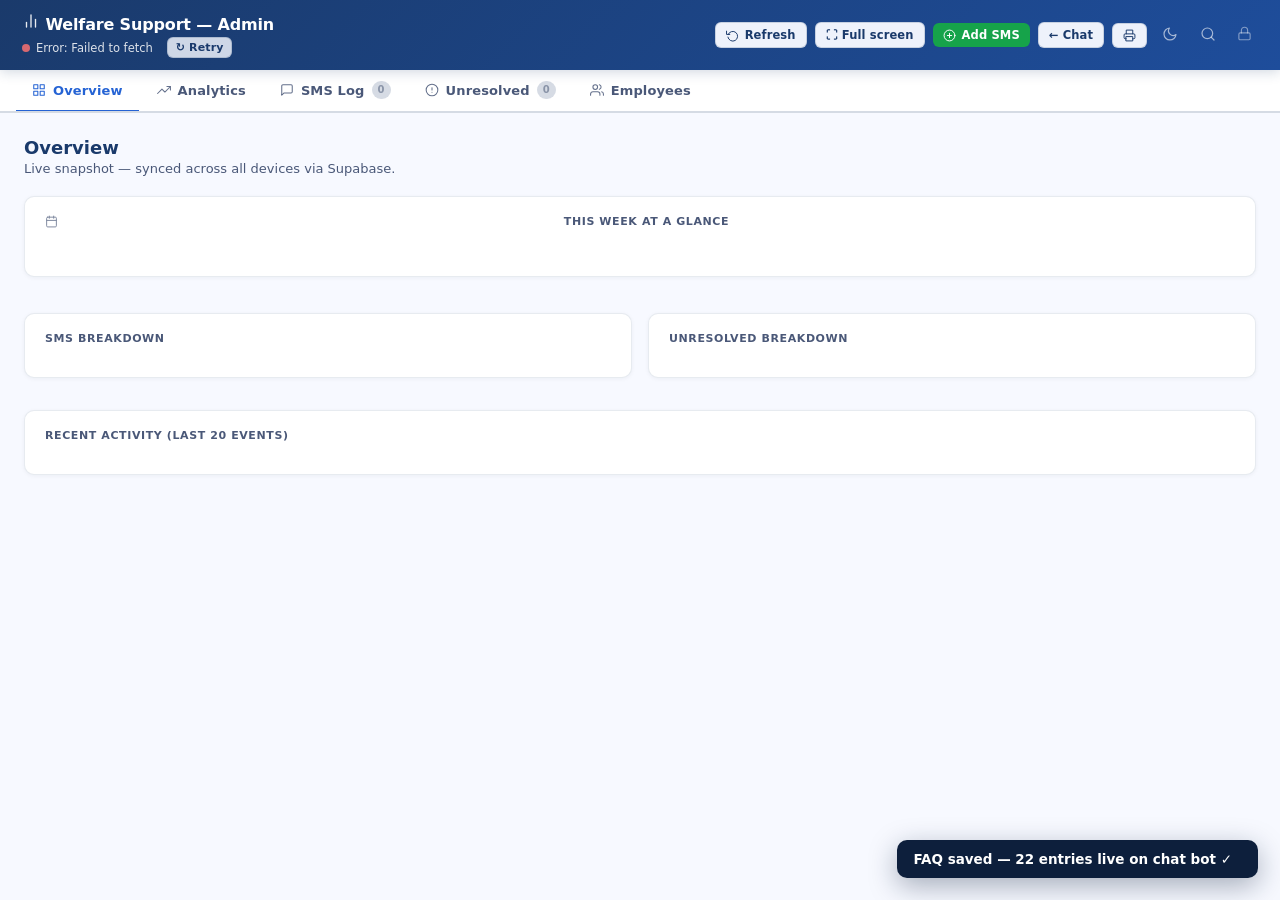
==== admin.html @ c1b695cf "Update admin.html" ====
<!DOCTYPE html>
<html lang="en">
<head>
<meta charset="UTF-8"/>
<title>Welfare Support — Admin</title>
<meta name="viewport" content="width=device-width,initial-scale=1"/>
<link rel="icon" href="data:image/svg+xml,<svg xmlns='http://www.w3.org/2000/svg' viewBox='0 0 32 32'><rect width='32' height='32' rx='6' fill='%231a3a6b'/><rect x='6' y='18' width='5' height='8' rx='1' fill='%234ade80'/><rect x='13' y='12' width='5' height='14' rx='1' fill='%2360a5fa'/><rect x='20' y='7' width='5' height='19' rx='1' fill='%23fff' opacity='.9'/></svg>"/>
<style>
:root{
  --brand:#1a3a6b;--brand-mid:#1e4d9b;--brand-light:#2563d4;
  --accent:#e8f0fe;--surface:#fff;--surface-2:#f7f9ff;--surface-3:#eef2fb;
  --border:rgba(26,58,107,0.10);--border-mid:rgba(26,58,107,0.18);
  --text:#0d1f3c;--text-sec:#4a5878;--text-muted:#8a94a8;
  --red:#dc2626;--green:#16a34a;--orange:#d97706;--purple:#7c3aed;
  --radius:10px;--font:system-ui,-apple-system,'Segoe UI',Roboto,Arial,sans-serif;--tr:0.18s ease;
}
*,*::before,*::after{box-sizing:border-box;margin:0;padding:0}
html,body{height:100%;font-family:var(--font);background:var(--surface-2);color:var(--text)}
body{display:flex;flex-direction:column;min-height:100vh}
a{color:inherit;text-decoration:none}button{cursor:pointer;font-family:var(--font)}
:focus-visible{outline:2px solid var(--brand-light);outline-offset:2px;border-radius:6px}

header{background:linear-gradient(135deg,var(--brand) 0%,var(--brand-mid) 100%);color:#fff;padding:14px 24px;display:flex;align-items:center;justify-content:space-between;box-shadow:0 2px 12px rgba(26,58,107,0.2);flex-wrap:wrap;gap:10px;position:sticky;top:0;z-index:20}
.hdr-left h1{font-size:17px;font-weight:700}
.hdr-sub{font-size:11.5px;opacity:.85;margin-top:3px;display:flex;align-items:center;gap:6px}
.dot{width:8px;height:8px;border-radius:50%;background:#6b7280;flex-shrink:0;transition:background .3s}
.dot.ok{background:#4ade80}.dot.err{background:#f87171}.dot.spin{background:#fbbf24;animation:blink .9s infinite}
@keyframes blink{0%,100%{opacity:1}50%{opacity:.25}}
.hdr-right{display:flex;gap:8px;align-items:center;flex-wrap:wrap}

.tab-bar{display:flex;border-bottom:2px solid var(--border-mid);background:var(--surface);padding:0 20px;overflow-x:auto;flex-shrink:0}
.tab{padding:12px 18px;font-size:13.5px;font-weight:600;color:var(--text-sec);white-space:nowrap;border:none;background:none;border-bottom:3px solid transparent;margin-bottom:-2px;transition:color var(--tr),border-color var(--tr);display:flex;align-items:center;gap:6px}
.tab[aria-selected="true"]{color:var(--brand-light);border-bottom-color:var(--brand-light)}
.tab:hover:not([aria-selected="true"]){color:var(--text);background:var(--surface-2)}
.tab-badge{background:var(--red);color:#fff;font-size:10px;font-weight:800;border-radius:99px;padding:1px 6px;min-width:18px;text-align:center;line-height:16px}
.tab-badge.zero{background:var(--border-mid);color:var(--text-muted)}
.tab.superadmin-tab{display:none}.tab.superadmin-tab.unlocked{display:flex}

.panel{display:none;padding:24px;max-width:1440px;margin:0 auto;width:100%;animation:fadeIn .15s ease}
.panel.active{display:block}
@keyframes fadeIn{from{opacity:0;transform:translateY(4px)}to{opacity:1;transform:translateY(0)}}

.panel-title{font-size:18px;font-weight:800;color:var(--brand);margin-bottom:3px}
.panel-desc{font-size:13px;color:var(--text-sec);margin-bottom:20px}
.card{background:var(--surface);border:1px solid var(--border);border-radius:var(--radius);padding:18px 20px;margin-bottom:16px;box-shadow:0 1px 4px rgba(13,31,60,0.05)}
.card-title{font-size:12px;font-weight:700;color:var(--text-sec);text-transform:uppercase;letter-spacing:.5px;margin-bottom:14px;display:flex;align-items:center;justify-content:space-between}

.sgrid{display:grid;grid-template-columns:repeat(auto-fit,minmax(160px,1fr));gap:12px;margin-bottom:20px}
.sc{background:var(--surface);border:1px solid var(--border);border-radius:var(--radius);padding:16px 18px;box-shadow:0 1px 4px rgba(13,31,60,0.05);position:relative;overflow:hidden}
.sc::before{content:'';position:absolute;top:0;left:0;right:0;height:3px;background:var(--brand-light);border-radius:var(--radius) var(--radius) 0 0}
.sc.cg::before{background:var(--green)}.sc.co::before{background:var(--orange)}.sc.cp::before{background:var(--purple)}.sc.cr::before{background:var(--red)}
.sc .num{font-size:32px;font-weight:800;line-height:1.1;color:var(--brand-light);margin-top:4px}
.sc.cg .num{color:var(--green)}.sc.co .num{color:var(--orange)}.sc.cp .num{color:var(--purple)}.sc.cr .num{color:var(--red)}
.sc .lbl{font-size:11.5px;color:var(--text-muted);margin-top:4px;font-weight:600;text-transform:uppercase;letter-spacing:.4px}
.sc .sub{font-size:11px;margin-top:2px;color:var(--text-muted)}
.sc .trend{font-size:11px;margin-top:4px;font-weight:600}
.sc .trend.up{color:var(--green)}.sc .trend.dn{color:var(--red)}.sc .trend.eq{color:var(--text-muted)}

.g2{display:grid;grid-template-columns:1fr 1fr;gap:16px;margin-bottom:16px}
.g3{display:grid;grid-template-columns:1fr 1fr 1fr;gap:16px;margin-bottom:16px}
.g4{display:grid;grid-template-columns:1fr 1fr 1fr 1fr;gap:16px;margin-bottom:16px}
@media(max-width:900px){.g3,.g4{grid-template-columns:1fr 1fr}}
@media(max-width:620px){.g2,.g3,.g4{grid-template-columns:1fr}.panel{padding:14px}}

.btn{display:inline-flex;align-items:center;gap:6px;padding:8px 14px;font-size:13px;font-weight:600;border:none;border-radius:8px;transition:background var(--tr),box-shadow var(--tr),transform var(--tr);white-space:nowrap}
.btn:active{transform:scale(.97)}
.btn-primary{background:var(--brand);color:#fff}.btn-primary:hover{background:var(--brand-mid);box-shadow:0 4px 12px rgba(26,58,107,0.25)}
.btn-sec{background:var(--surface-3);color:var(--brand);border:1.5px solid var(--border-mid)}.btn-sec:hover{background:var(--accent)}
.btn-green{background:var(--green);color:#fff}.btn-green:hover{background:#15803d}
.btn-red{background:var(--red);color:#fff}.btn-red:hover{background:#b91c1c}
.btn-sm{padding:5px 10px;font-size:12px;border-radius:6px}
.btn-icon{padding:7px 9px;font-size:14px;line-height:1}

.fbar{display:flex;gap:8px;margin-bottom:12px;flex-wrap:wrap;align-items:center}
.finput{padding:8px 12px;border:1.5px solid var(--border-mid);border-radius:8px;font-size:13px;font-family:var(--font);color:var(--text);background:var(--surface);outline:none;transition:border-color var(--tr)}
.finput:focus{border-color:var(--brand-light);box-shadow:0 0 0 3px rgba(37,99,212,0.1)}
.finput-stretch{flex:1;min-width:180px}

.tw{overflow:auto;border:1px solid var(--border);border-radius:var(--radius);max-height:60vh}
table.dt{width:100%;border-collapse:collapse;font-size:13px}
table.dt thead th{position:sticky;top:0;background:var(--surface-3);text-align:left;padding:9px 14px;font-size:11.5px;font-weight:700;color:var(--text-sec);border-bottom:2px solid var(--border-mid);white-space:nowrap;z-index:1}
table.dt th.sort{cursor:pointer;user-select:none}
table.dt th.sort:hover{color:var(--brand-light)}
table.dt th.asc::after{content:" ↑"}table.dt th.desc::after{content:" ↓"}
table.dt td{padding:10px 14px;border-bottom:1px solid var(--border);vertical-align:middle}
table.dt tr:last-child td{border-bottom:none}
table.dt tbody tr:hover td{background:var(--surface-2)}
.clip{max-width:400px;white-space:nowrap;overflow:hidden;text-overflow:ellipsis}

.badge{display:inline-flex;align-items:center;padding:2px 9px;border-radius:99px;font-size:11px;font-weight:700;text-transform:capitalize}
.badge-pay{background:#dbeafe;color:#1e40af}.badge-deduction{background:#fce7f3;color:#9d174d}
.badge-unanswered{background:#fef3c7;color:#92400e}.badge-unhelpful{background:#fee2e2;color:#991b1b}
.badge-sms{background:#ede9fe;color:#5b21b6}
.badge-resolved{background:#dcfce7;color:#14532d}
.badge-pending{background:#fef3c7;color:#92400e}
.badge-age-hot{background:#fee2e2;color:#991b1b}
.badge-age-warm{background:#fef3c7;color:#92400e}
.badge-age-ok{background:#dcfce7;color:#14532d}

.empty{text-align:center;padding:44px 20px;color:var(--text-muted)}
.empty-icon{font-size:38px;margin-bottom:8px;display:block}
.empty p{font-size:13.5px;margin-top:4px}
.row-actions{display:flex;gap:4px;justify-content:flex-end}

/* BAR CHARTS */
.bar-row{display:flex;align-items:center;gap:10px;margin-bottom:9px}
.bar-label{width:130px;font-size:12px;font-weight:600;color:var(--text-sec);text-align:right;flex-shrink:0;overflow:hidden;text-overflow:ellipsis;white-space:nowrap}
.bar-label.wide{width:200px}
.bar-track{flex:1;background:var(--surface-3);border-radius:6px;height:24px;overflow:hidden}
.bar-fill{height:100%;border-radius:6px;display:flex;align-items:center;padding-left:9px;transition:width .5s cubic-bezier(.22,1,.36,1)}
.bar-fill span{font-size:11px;font-weight:800;color:rgba(255,255,255,.9)}
.bar-val{width:32px;font-size:12px;font-weight:700;color:var(--text-sec);text-align:right}

/* SPARKLINE / MINI CHART */
.sparkline-wrap{display:flex;flex-direction:column;gap:4px}
.sparkline{display:flex;align-items:flex-end;gap:2px;height:56px}
.spark-bar{flex:1;border-radius:2px 2px 0 0;min-height:2px;transition:opacity .15s;cursor:default}
.spark-bar:hover{opacity:.75}
.spark-labels{display:flex;gap:2px}
.spark-lbl{flex:1;font-size:8.5px;color:var(--text-muted);text-align:center;overflow:hidden}

/* MULTI-LINE TREND CHART */
.trend-chart{position:relative;height:140px;width:100%}
.trend-chart svg{width:100%;height:100%;overflow:visible}

/* HEATMAP */
.heatmap-wrap{overflow-x:auto}
.heatmap{display:grid;grid-template-columns:40px repeat(24,1fr);gap:2px;font-size:10px;min-width:600px}
.hmap-corner{display:flex;align-items:flex-end;justify-content:center;padding-bottom:4px;color:var(--text-muted);font-weight:600;font-size:9px}
.hmap-hour{text-align:center;color:var(--text-muted);font-size:9px;padding-bottom:4px}
.hmap-day{display:flex;align-items:center;justify-content:flex-end;padding-right:6px;color:var(--text-sec);font-weight:600;font-size:10px;height:22px}
.hmap-cell{height:22px;border-radius:3px;background:var(--surface-3);transition:opacity .15s;cursor:default;position:relative}
.hmap-cell:hover::after{content:attr(data-tip);position:absolute;bottom:calc(100% + 4px);left:50%;transform:translateX(-50%);background:#0d1f3c;color:#fff;font-size:10px;padding:3px 7px;border-radius:4px;white-space:nowrap;pointer-events:none;z-index:10}

/* GAUGE / RESOLUTION RATE */
.gauge-wrap{display:flex;flex-direction:column;align-items:center;gap:8px;padding:8px 0}
.gauge-svg{width:180px;height:100px}
.gauge-pct{font-size:32px;font-weight:800;color:var(--brand-light);line-height:1}
.gauge-label{font-size:12px;color:var(--text-muted);font-weight:600}
.gauge-trend{font-size:11.5px;font-weight:600;margin-top:2px}

/* HISTOGRAM */
.histogram{display:flex;align-items:flex-end;gap:4px;height:80px;padding:4px 0}
.hist-bar-wrap{flex:1;display:flex;flex-direction:column;align-items:center;gap:3px}
.hist-bar{width:100%;border-radius:3px 3px 0 0;min-height:2px;background:var(--brand-light);transition:height .4s}
.hist-lbl{font-size:9.5px;color:var(--text-muted);text-align:center}

/* WEEKLY SUMMARY */
.week-summary{display:grid;grid-template-columns:repeat(auto-fit,minmax(140px,1fr));gap:12px;margin-bottom:16px}
.ws-item{background:var(--surface-2);border:1px solid var(--border);border-radius:8px;padding:12px 14px}
.ws-val{font-size:24px;font-weight:800;color:var(--brand-light);line-height:1.1}
.ws-lbl{font-size:11px;color:var(--text-muted);font-weight:600;text-transform:uppercase;letter-spacing:.4px;margin-top:3px}
.ws-delta{font-size:11px;font-weight:700;margin-top:3px}
.ws-delta.up{color:var(--green)}.ws-delta.dn{color:var(--red)}.ws-delta.eq{color:var(--text-muted)}

/* REPEAT CONTACTS */
.repeat-row{display:flex;align-items:center;gap:12px;padding:10px 0;border-bottom:1px solid var(--border)}
.repeat-row:last-child{border-bottom:none}
.repeat-name{flex:1;font-weight:600;font-size:13px}
.repeat-phone{font-size:12px;color:var(--text-sec)}
.repeat-count{background:var(--brand-light);color:#fff;font-size:12px;font-weight:800;padding:2px 10px;border-radius:99px}
.repeat-last{font-size:11px;color:var(--text-muted)}

/* SETUP */
.setup-card{background:#fffbeb;border:2px solid #fbbf24;border-radius:var(--radius);padding:20px 24px;margin-bottom:20px}
.setup-card h3{color:#92400e;font-size:15px;margin-bottom:8px}
.setup-card p{font-size:13.5px;color:#78350f;line-height:1.7;margin-bottom:14px}
.setup-card ol{font-size:13.5px;color:#78350f;line-height:2.2;padding-left:20px;margin-bottom:16px}
.setup-card code{background:#fef3c7;padding:1px 6px;border-radius:4px;font-size:12px;font-family:monospace}
.setup-card .setup-fields{display:flex;flex-direction:column;gap:10px;max-width:540px}
.setup-card input{padding:9px 12px;border:1.5px solid #fbbf24;border-radius:8px;font-size:13.5px;font-family:var(--font);outline:none;background:#fff;width:100%}
.setup-status{font-size:13px;font-weight:600;margin-top:8px;min-height:20px}
.setup-status.ok{color:var(--green)}.setup-status.err{color:var(--red)}

/* MODAL */
.modal-bg{position:fixed;inset:0;background:rgba(13,31,60,0.45);z-index:200;display:flex;align-items:center;justify-content:center;padding:20px;backdrop-filter:blur(2px)}
.modal-bg.hidden{display:none}
.modal{background:var(--surface);border-radius:14px;padding:28px;max-width:520px;width:100%;box-shadow:0 20px 60px rgba(13,31,60,0.2);animation:popIn .2s cubic-bezier(.22,1,.36,1)}
@keyframes popIn{from{opacity:0;transform:scale(.94)}to{opacity:1;transform:scale(1)}}
.modal h3{font-size:16px;font-weight:800;margin-bottom:6px;color:var(--brand)}
.modal p{font-size:13.5px;color:var(--text-sec);margin-bottom:20px;line-height:1.6}
.modal-btns{display:flex;gap:10px;justify-content:flex-end;flex-wrap:wrap}
.form-row{margin-bottom:14px}
.form-row label{display:block;font-size:12px;font-weight:700;color:var(--text-sec);margin-bottom:5px;text-transform:uppercase;letter-spacing:.4px}
.form-row input,.form-row select,.form-row textarea{width:100%;padding:9px 12px;border:1.5px solid var(--border-mid);border-radius:8px;font-size:13.5px;font-family:var(--font);color:var(--text);background:var(--surface);outline:none;transition:border-color var(--tr)}
.form-row textarea{resize:vertical;min-height:80px}

/* TOAST */
.toast{position:fixed;bottom:22px;right:22px;background:#0d1f3c;color:#fff;padding:11px 16px;border-radius:10px;font-size:13.5px;font-weight:600;box-shadow:0 8px 28px rgba(13,31,60,0.35);transform:translateY(90px);opacity:0;transition:transform .3s cubic-bezier(.22,1,.36,1),opacity .3s;z-index:1000;display:flex;gap:10px;align-items:center;max-width:380px}
.toast.show{transform:translateY(0);opacity:1}
.toast-acts{display:flex;gap:6px}

/* LOADER */
.loader{position:fixed;inset:0;background:rgba(247,249,255,.92);display:flex;flex-direction:column;align-items:center;justify-content:center;z-index:500;gap:14px}
.spin-ring{width:42px;height:42px;border:4px solid var(--border-mid);border-top-color:var(--brand-light);border-radius:50%;animation:spin .65s linear infinite}
@keyframes spin{to{transform:rotate(360deg)}}
.loader p{font-size:13.5px;color:var(--text-sec);font-weight:600}

/* TIMELINE */
.tl-item{display:flex;gap:14px;padding:10px 0;border-bottom:1px solid var(--border);align-items:flex-start}
.tl-item:last-child{border-bottom:none}
.tl-dot{width:10px;height:10px;border-radius:50%;margin-top:4px;flex-shrink:0}
.tl-body{flex:1;min-width:0}
.tl-main{font-size:13px;font-weight:500;white-space:nowrap;overflow:hidden;text-overflow:ellipsis}
.tl-time{font-size:11.5px;color:var(--text-muted);margin-top:2px}

/* LOCK BTN */
.lock-btn{background:none;border:none;color:rgba(255,255,255,0.45);font-size:16px;padding:4px 6px;border-radius:6px;transition:color var(--tr),background var(--tr);line-height:1}
.lock-btn:hover{color:#fff;background:rgba(255,255,255,0.15)}
.lock-btn.unlocked{color:#4ade80}

/* SUPERADMIN PIN MODAL */
.sa-pin-modal{position:fixed;inset:0;background:rgba(13,31,60,0.55);z-index:800;display:flex;align-items:center;justify-content:center;padding:20px;backdrop-filter:blur(3px)}
.sa-pin-modal.hidden{display:none}
.sa-pin-box{background:#fff;border-radius:16px;padding:32px 28px;max-width:320px;width:100%;text-align:center;box-shadow:0 20px 60px rgba(13,31,60,0.22)}
.sa-pin-box h3{font-size:17px;font-weight:800;color:var(--brand);margin-bottom:6px}
.sa-pin-box p{font-size:13px;color:var(--text-sec);margin-bottom:20px;line-height:1.5}
.sa-pin-dots{display:flex;justify-content:center;gap:12px;margin-bottom:18px}
.sa-pin-dot{width:14px;height:14px;border-radius:50%;border:2px solid var(--border-mid);background:transparent;transition:background .15s,border-color .15s}
.sa-pin-dot.filled{background:var(--brand-light);border-color:var(--brand-light)}
.sa-keypad{display:grid;grid-template-columns:repeat(3,1fr);gap:8px;max-width:220px;margin:0 auto 14px}
.sa-key{padding:13px;font-size:17px;font-weight:700;background:var(--surface-3);border:1.5px solid var(--border-mid);border-radius:10px;color:var(--text);transition:background var(--tr),transform var(--tr)}
.sa-key:hover{background:var(--accent);border-color:var(--brand-light)}
.sa-key:active{transform:scale(.93)}
.sa-pin-err{font-size:12.5px;color:var(--red);font-weight:600;min-height:18px;margin-bottom:6px}
@keyframes shake{0%,100%{transform:translateX(0)}20%{transform:translateX(-8px)}40%{transform:translateX(8px)}60%{transform:translateX(-6px)}80%{transform:translateX(6px)}}

@media(max-width:600px){.sgrid{grid-template-columns:repeat(2,1fr)}.panel{padding:14px}.tab{padding:10px 12px;font-size:12px}}

/* ── ICON POLISH ─────────────────────────────────────────────────────── */
/* All inline SVGs in tabs, buttons, card titles get consistent sizing */
.tab svg { width:14px; height:14px; opacity:0.85; flex-shrink:0 }
.tab[aria-selected="true"] svg { opacity:1 }
.btn svg { width:13px; height:13px; flex-shrink:0 }
.btn-icon svg { width:15px; height:15px }
.card-title svg { width:13px; height:13px; opacity:0.7; flex-shrink:0 }
.card-title { gap:7px }
.panel-title { display:flex; align-items:center; gap:9px }
.panel-title svg { width:18px; height:18px; color:var(--brand-light); flex-shrink:0 }
.dark-btn svg { width:16px; height:16px }
.lock-btn svg { width:15px; height:15px }
.empty-icon svg { width:36px; height:36px; opacity:0.35 }
.gsearch-item-icon svg { width:15px; height:15px }

/* Header polish — tighter, more refined */
header { padding:12px 22px }
.hdr-left h1 { font-size:16px; letter-spacing:-0.01em }
.hdr-left h1 svg { width:18px; height:18px; opacity:0.9 }

/* Tab bar — refined pill active indicator */
.tab-bar { padding:0 16px; gap:2px }
.tab { padding:11px 16px; font-size:13px; letter-spacing:0.01em; gap:7px; border-radius:6px 6px 0 0 }

/* Card titles more subdued */
.card-title { font-size:11px; letter-spacing:0.6px }

/* Buttons — slightly more refined */
.btn { letter-spacing:0.01em; font-size:12.5px }
.btn-sm { font-size:11.5px }

/* Cleaner table */
table.dt { font-size:12.5px }
table.dt thead th { font-size:11px; letter-spacing:0.5px }
table.dt td { padding:9px 14px }

/* Stat cards — cleaner */
.sc .lbl { font-size:10.5px; letter-spacing:0.6px }
.sc .num { font-size:28px }

/* Form rows */
.form-row label { font-size:10.5px; letter-spacing:0.6px }

/* Smoother animations */
.panel { animation-duration:0.12s }

@media print{header,.tab-bar,.fbar,.row-actions,.toast,.loader{display:none!important}.panel{display:block!important}.tw{max-height:none}}


/* DARK MODE */
body.dark{--brand:#2563d4;--brand-mid:#3b82f6;--brand-light:#60a5fa;--accent:#1e3a5f;--surface:#1a1f2e;--surface-2:#141824;--surface-3:#1e2538;--border:rgba(255,255,255,0.08);--border-mid:rgba(255,255,255,0.15);--text:#e2e8f0;--text-sec:#94a3b8;--text-muted:#64748b}
body.dark .tab-bar,body.dark .card,body.dark .modal,body.dark .sa-pin-box,body.dark .emp-upload-zone{background:var(--surface)}
body.dark header{background:linear-gradient(135deg,#0f172a 0%,#1e3a5f 100%)}
body.dark .setup-card{background:#2d1f00;border-color:#78350f}
body.dark .setup-card h3,body.dark .setup-card p,body.dark .setup-card ol{color:#fde68a}
body.dark .setup-card code{background:#3d2800}
body.dark .finput,body.dark .form-row input,body.dark .form-row select,body.dark .form-row textarea{background:var(--surface-3);color:var(--text);border-color:var(--border-mid)}
body.dark table.dt thead th{background:var(--surface-3)}
body.dark .sa-key,.dark .sa-pin-box{background:var(--surface-3)}
body.dark .btn-sec{background:var(--surface-3);color:var(--brand-light)}
body.dark .sc{background:var(--surface-3)}
body.dark .ws-item{background:var(--surface-3)}
.dark-btn{background:none;border:none;color:rgba(255,255,255,0.6);font-size:17px;padding:4px 7px;border-radius:6px;transition:color var(--tr),background var(--tr);line-height:1;cursor:pointer}
.dark-btn:hover{color:#fff;background:rgba(255,255,255,0.15)}

/* GLOBAL SEARCH OVERLAY */
.gsearch-overlay{position:fixed;inset:0;background:rgba(13,31,60,0.6);z-index:600;display:flex;align-items:flex-start;justify-content:center;padding:80px 20px 20px;backdrop-filter:blur(3px)}
.gsearch-overlay.hidden{display:none}
.gsearch-box{background:var(--surface);border-radius:16px;width:100%;max-width:620px;box-shadow:0 24px 60px rgba(13,31,60,0.25);overflow:hidden;animation:popIn .18s cubic-bezier(.22,1,.36,1)}
.gsearch-input-wrap{display:flex;align-items:center;gap:10px;padding:16px 18px;border-bottom:1px solid var(--border)}
.gsearch-input-wrap input{flex:1;border:none;outline:none;font-size:16px;font-family:var(--font);background:transparent;color:var(--text)}
.gsearch-input-wrap input::placeholder{color:var(--text-muted)}
.gsearch-close{background:none;border:none;font-size:20px;color:var(--text-muted);cursor:pointer;padding:4px}
.gsearch-results{max-height:400px;overflow-y:auto;padding:8px 0}
.gsearch-section{padding:6px 18px 2px;font-size:11px;font-weight:700;color:var(--text-muted);text-transform:uppercase;letter-spacing:.5px}
.gsearch-item{display:flex;align-items:center;gap:12px;padding:10px 18px;cursor:pointer;transition:background var(--tr)}
.gsearch-item:hover{background:var(--surface-2)}
.gsearch-item-icon{font-size:15px;flex-shrink:0;width:20px;text-align:center}
.gsearch-item-main{flex:1;font-size:13.5px;color:var(--text);min-width:0}
.gsearch-item-sub{font-size:11.5px;color:var(--text-muted);white-space:nowrap;overflow:hidden;text-overflow:ellipsis}
.gsearch-item-tag{font-size:10.5px;font-weight:700;padding:1px 7px;border-radius:99px;flex-shrink:0}
.gsearch-empty{text-align:center;padding:32px 20px;color:var(--text-muted);font-size:13.5px}

/* NOTES on unresolved */
.ur-note{font-size:12px;color:var(--text-sec);font-style:italic;margin-top:4px;padding:4px 8px;background:var(--surface-2);border-radius:6px;border-left:3px solid var(--brand-light)}
.ur-note-empty{color:var(--text-muted)}
.note-edit-btn{background:none;border:1px solid var(--border-mid);border-radius:6px;padding:2px 8px;font-size:11px;cursor:pointer;color:var(--text-muted);transition:background var(--tr)}
.note-edit-btn:hover{background:var(--accent);color:var(--brand)}

/* NOTE MODAL */
.note-modal-ta{width:100%;padding:10px 12px;border:1.5px solid var(--border-mid);border-radius:8px;font-size:13.5px;font-family:var(--font);color:var(--text);background:var(--surface);outline:none;resize:vertical;min-height:90px;transition:border-color var(--tr)}
.note-modal-ta:focus{border-color:var(--brand-light);box-shadow:0 0 0 3px rgba(37,99,212,0.1)}

/* BOT TRAINING SUGGESTIONS */
.train-row{display:flex;align-items:center;gap:12px;padding:11px 0;border-bottom:1px solid var(--border)}
.train-row:last-child{border-bottom:none}
.train-phrase{flex:1;font-size:13.5px;color:var(--text);min-width:0}
.train-count{font-size:11.5px;font-weight:700;color:var(--text-muted);flex-shrink:0}
.train-add-btn{background:var(--green);color:#fff;border:none;border-radius:7px;padding:5px 12px;font-size:12px;font-weight:700;cursor:pointer;font-family:var(--font);transition:background var(--tr)}
.train-add-btn:hover{background:#15803d}
.train-add-btn.done{background:var(--text-muted);cursor:default}

/* ACTIVITY LOG */
.act-row{display:flex;gap:12px;padding:8px 0;border-bottom:1px solid var(--border);font-size:13px}
.act-row:last-child{border-bottom:none}
.act-time{color:var(--text-muted);font-size:11.5px;white-space:nowrap;flex-shrink:0;padding-top:1px}
.act-icon{font-size:14px;flex-shrink:0;width:18px;text-align:center}
.act-text{flex:1;color:var(--text)}

/* PRINT BUTTON */
@media print{
  .no-print{display:none!important}
  body{background:#fff!important}
  .panel{display:block!important;padding:16px!important}
  .panel:not(.active){display:none!important}
  .card{box-shadow:none!important;border:1px solid #ddd!important;page-break-inside:avoid}
  .tw{max-height:none!important;overflow:visible!important}
}


/* ── FAQ EDITOR ── */
.faq-item{background:var(--surface);border:1px solid var(--border);border-radius:var(--radius);margin-bottom:10px;overflow:hidden;transition:box-shadow var(--tr)}
.faq-item:hover{box-shadow:0 2px 12px rgba(13,31,60,0.08)}
.faq-item-header{display:flex;align-items:center;gap:10px;padding:12px 16px;cursor:pointer;user-select:none}
.faq-item-q{flex:1;font-size:13.5px;font-weight:600;color:var(--text)}
.faq-item-cat{font-size:11px;background:var(--surface-3);border:1px solid var(--border-mid);padding:2px 8px;border-radius:99px;color:var(--text-sec);flex-shrink:0}
.faq-item-chevron{color:var(--text-muted);font-size:12px;transition:transform var(--tr);flex-shrink:0}
.faq-item.open .faq-item-chevron{transform:rotate(180deg)}
.faq-item-body{display:none;padding:0 16px 16px;border-top:1px solid var(--border)}
.faq-item.open .faq-item-body{display:block}
.faq-field{margin-top:12px}
.faq-field label{display:block;font-size:11px;font-weight:700;color:var(--text-sec);text-transform:uppercase;letter-spacing:.4px;margin-bottom:5px}
.faq-field input,.faq-field select,.faq-field textarea{width:100%;padding:8px 11px;border:1.5px solid var(--border-mid);border-radius:8px;font-size:13px;font-family:var(--font);color:var(--text);background:var(--surface);outline:none;transition:border-color var(--tr)}
.faq-field input:focus,.faq-field select:focus,.faq-field textarea:focus{border-color:var(--brand-light);box-shadow:0 0 0 3px rgba(37,99,212,0.1)}
.faq-field textarea{resize:vertical;min-height:70px}
.faq-item-actions{display:flex;gap:8px;margin-top:14px;flex-wrap:wrap}
.faq-new-btn{border:2px dashed var(--border-mid);border-radius:var(--radius);padding:14px;text-align:center;cursor:pointer;color:var(--text-sec);font-size:13.5px;font-weight:600;transition:border-color var(--tr),background var(--tr);background:transparent;width:100%;font-family:var(--font)}
.faq-new-btn:hover{border-color:var(--brand-light);background:var(--accent);color:var(--brand-light)}
.faq-toolbar{display:flex;gap:8px;margin-bottom:14px;flex-wrap:wrap;align-items:center}
.faq-search{flex:1;min-width:160px}
.faq-unsaved-badge{background:#fef3c7;color:#92400e;border:1px solid #fbbf24;border-radius:8px;padding:6px 12px;font-size:12.5px;font-weight:600;display:none}
.faq-unsaved-badge.show{display:inline-flex;align-items:center;gap:6px}

/* ── EMP MANAGER ── */
.emp-mgr-row{display:flex;align-items:center;gap:10px;padding:9px 0;border-bottom:1px solid var(--border)}
.emp-mgr-row:last-child{border-bottom:none}
.emp-mgr-emp{font-family:monospace;font-weight:700;font-size:13px;color:var(--brand);background:var(--surface-3);padding:2px 8px;border-radius:5px;flex-shrink:0}
.emp-mgr-name{flex:1;font-size:13px;color:var(--text)}
.emp-mgr-dept{font-size:12px;color:var(--text-sec);flex-shrink:0}

/* ── BOT TESTER ── */
.bot-test-window{height:260px;overflow-y:auto;background:var(--surface-2);border-radius:var(--radius);border:1px solid var(--border);padding:12px;display:flex;flex-direction:column-reverse;gap:6px;margin-bottom:10px}
.bt-msg{max-width:80%;padding:8px 12px;border-radius:12px;font-size:13px;line-height:1.5}
.bt-msg.bot{background:var(--surface);border:1px solid var(--border);border-bottom-left-radius:3px;align-self:flex-start}
.bt-msg.user{background:linear-gradient(135deg,#1e4d9b,#1a3a6b);color:#fff;border-bottom-right-radius:3px;align-self:flex-end}
.bt-input-row{display:flex;gap:8px}
.bt-input{flex:1;padding:9px 12px;border:1.5px solid var(--border-mid);border-radius:8px;font-size:13px;font-family:var(--font);color:var(--text);background:var(--surface);outline:none;transition:border-color var(--tr)}
.bt-input:focus{border-color:var(--brand-light)}
.bt-chip{display:inline-block;background:var(--surface-3);border:1px solid var(--border-mid);border-radius:99px;padding:4px 12px;font-size:12px;cursor:pointer;margin:3px;transition:background var(--tr)}
.bt-chip:hover{background:var(--accent)}

/* ── SECURITY / PIN ── */
.pin-alert{background:#fef2f2;border:1px solid #fca5a5;border-radius:var(--radius);padding:14px 16px;margin-bottom:10px;display:flex;gap:10px;align-items:flex-start}
.pin-alert-icon{font-size:18px;flex-shrink:0}
.pin-alert-text{font-size:13px;color:#991b1b;line-height:1.6}
.pin-history-row{display:flex;gap:12px;padding:8px 0;border-bottom:1px solid var(--border);font-size:13px;align-items:center}
.pin-history-row:last-child{border-bottom:none}
.pin-history-time{color:var(--text-muted);font-size:11.5px;flex-shrink:0}

/* ── EXPORT ── */
.export-progress{background:var(--surface-3);border-radius:99px;height:8px;overflow:hidden;margin-top:10px;display:none}
.export-progress-fill{height:100%;background:var(--green);border-radius:99px;transition:width .3s}

/* EMP UPLOAD ZONE */
.emp-upload-zone{position:relative;border:2.5px dashed var(--border-mid);border-radius:var(--radius);padding:32px 20px;text-align:center;cursor:pointer;transition:border-color var(--tr),background var(--tr);background:var(--surface-2)}
.emp-upload-zone:hover,.emp-upload-zone.drag-over{border-color:var(--brand-light);background:var(--accent)}
.emp-upload-zone.has-file{border-color:var(--green);background:#f0fdf4}
</style>
</head>
<body>

<div class="loader" id="loader"><div class="spin-ring"></div><p>Loading data&hellip;</p></div>

<header>
  <div class="hdr-left">
    <h1><svg width="14" height="14" viewBox="0 0 24 24" fill="none" stroke="currentColor" stroke-width="1.8" stroke-linecap="round" stroke-linejoin="round" style="flex-shrink:0" ><line x1="18" y1="20" x2="18" y2="10"/><line x1="12" y1="20" x2="12" y2="4"/><line x1="6" y1="20" x2="6" y2="14"/></svg> Welfare Support &mdash; Admin</h1>
    <div class="hdr-sub"><span class="dot spin" id="syncDot"></span><span id="syncLabel">Connecting&hellip;</span></div>
  </div>
  <div class="hdr-right">
    <button class="btn btn-sec btn-sm" id="refreshBtn"><svg width="14" height="14" viewBox="0 0 24 24" fill="none" stroke="currentColor" stroke-width="1.8" stroke-linecap="round" stroke-linejoin="round" style="flex-shrink:0" ><polyline points="1 4 1 10 7 10"/><path d="M3.51 15a9 9 0 1 0 .49-4.95"/></svg> Refresh</button>
    <button class="btn btn-sec btn-sm" id="fsBtn"><svg width="14" height="14" viewBox="0 0 24 24" fill="none" stroke="currentColor" stroke-width="1.8" stroke-linecap="round" stroke-linejoin="round" style="flex-shrink:0" ><path d="M1 12s4-8 11-8 11 8 11 8-4 8-11 8-11-8-11-8z"/><circle cx="12" cy="12" r="3"/></svg> Full screen</button>
    <button class="btn btn-green btn-sm" id="addSmsBtn"><svg width="14" height="14" viewBox="0 0 24 24" fill="none" stroke="currentColor" stroke-width="1.8" stroke-linecap="round" stroke-linejoin="round" style="flex-shrink:0" ><circle cx="12" cy="12" r="10"/><line x1="12" y1="8" x2="12" y2="16"/><line x1="8" y1="12" x2="16" y2="12"/></svg> Add SMS</button>
    <a href="index.html" class="btn btn-sec btn-sm">&#8592; Chat</a>
    <button class="btn btn-sec btn-sm no-print" id="printBtn" title="Print / save as PDF"><svg width="14" height="14" viewBox="0 0 24 24" fill="none" stroke="currentColor" stroke-width="1.8" stroke-linecap="round" stroke-linejoin="round" style="flex-shrink:0" ><polyline points="6 9 6 2 18 2 18 9"/><path d="M6 18H4a2 2 0 0 1-2-2v-5a2 2 0 0 1 2-2h16a2 2 0 0 1 2 2v5a2 2 0 0 1-2 2h-2"/><rect x="6" y="14" width="12" height="8"/></svg></button>
    <button class="dark-btn no-print" id="darkBtn" title="Toggle dark mode"><svg width="14" height="14" viewBox="0 0 24 24" fill="none" stroke="currentColor" stroke-width="1.8" stroke-linecap="round" stroke-linejoin="round" style="flex-shrink:0" ><path d="M21 12.79A9 9 0 1 1 11.21 3 7 7 0 0 0 21 12.79z"/></svg></button>
    <button class="dark-btn no-print" id="searchBtn" title="Search everything (Ctrl+K)"><svg width="14" height="14" viewBox="0 0 24 24" fill="none" stroke="currentColor" stroke-width="1.8" stroke-linecap="round" stroke-linejoin="round" style="flex-shrink:0" ><circle cx="11" cy="11" r="8"/><line x1="21" y1="21" x2="16.65" y2="16.65"/></svg></button>
    <button class="lock-btn" id="lockBtn" title="Superadmin access"><svg width="14" height="14" viewBox="0 0 24 24" fill="none" stroke="currentColor" stroke-width="1.8" stroke-linecap="round" stroke-linejoin="round" style="flex-shrink:0" ><rect x="3" y="11" width="18" height="11" rx="2" ry="2"/><path d="M7 11V7a5 5 0 0 1 10 0v4"/></svg></button>
  </div>
</header>

<nav class="tab-bar" role="tablist" aria-label="Admin sections">
  <button class="tab" role="tab" aria-selected="true"  id="tab-0"><svg width="14" height="14" viewBox="0 0 24 24" fill="none" stroke="currentColor" stroke-width="1.8" stroke-linecap="round" stroke-linejoin="round" style="flex-shrink:0" ><rect x="3" y="3" width="7" height="7"/><rect x="14" y="3" width="7" height="7"/><rect x="14" y="14" width="7" height="7"/><rect x="3" y="14" width="7" height="7"/></svg> Overview</button>
  <button class="tab" role="tab" aria-selected="false" id="tab-1"><svg width="14" height="14" viewBox="0 0 24 24" fill="none" stroke="currentColor" stroke-width="1.8" stroke-linecap="round" stroke-linejoin="round" style="flex-shrink:0" ><polyline points="23 6 13.5 15.5 8.5 10.5 1 18"/><polyline points="17 6 23 6 23 12"/></svg> Analytics</button>
  <button class="tab" role="tab" aria-selected="false" id="tab-2"><svg width="14" height="14" viewBox="0 0 24 24" fill="none" stroke="currentColor" stroke-width="1.8" stroke-linecap="round" stroke-linejoin="round" style="flex-shrink:0" ><path d="M21 15a2 2 0 0 1-2 2H7l-4 4V5a2 2 0 0 1 2-2h14a2 2 0 0 1 2 2z"/></svg> SMS Log <span class="tab-badge zero" id="badge-sms">0</span></button>
  <button class="tab" role="tab" aria-selected="false" id="tab-3"><svg width="14" height="14" viewBox="0 0 24 24" fill="none" stroke="currentColor" stroke-width="1.8" stroke-linecap="round" stroke-linejoin="round" style="flex-shrink:0" ><circle cx="12" cy="12" r="10"/><line x1="12" y1="8" x2="12" y2="12"/><line x1="12" y1="16" x2="12.01" y2="16"/></svg> Unresolved <span class="tab-badge zero" id="badge-ur">0</span></button>
  <button class="tab" role="tab" aria-selected="false" id="tab-4"><svg width="14" height="14" viewBox="0 0 24 24" fill="none" stroke="currentColor" stroke-width="1.8" stroke-linecap="round" stroke-linejoin="round" style="flex-shrink:0" ><path d="M17 21v-2a4 4 0 0 0-4-4H5a4 4 0 0 0-4 4v2"/><circle cx="9" cy="7" r="4"/><path d="M23 21v-2a4 4 0 0 0-3-3.87"/><path d="M16 3.13a4 4 0 0 1 0 7.75"/></svg> Employees 
  <button class="tab superadmin-tab" role="tab" aria-selected="false" id="tab-5"><svg width="14" height="14" viewBox="0 0 24 24" fill="none" stroke="currentColor" stroke-width="1.8" stroke-linecap="round" stroke-linejoin="round" style="flex-shrink:0" ><path d="M14.7 6.3a1 1 0 0 0 0 1.4l1.6 1.6a1 1 0 0 0 1.4 0l3.77-3.77a6 6 0 0 1-7.94 7.94l-6.91 6.91a2.12 2.12 0 0 1-3-3l6.91-6.91a6 6 0 0 1 7.94-7.94l-3.76 3.76z"/></svg> Manage</button>
  <button class="tab superadmin-tab" role="tab" aria-selected="false" id="tab-6"><svg width="14" height="14" viewBox="0 0 24 24" fill="none" stroke="currentColor" stroke-width="1.8" stroke-linecap="round" stroke-linejoin="round" style="flex-shrink:0" ><path d="M2 3h6a4 4 0 0 1 4 4v14a3 3 0 0 0-3-3H2z"/><path d="M22 3h-6a4 4 0 0 0-4 4v14a3 3 0 0 1 3-3h7z"/></svg> FAQ Editor</button>
  <button class="tab superadmin-tab" role="tab" aria-selected="false" id="tab-7"><svg width="14" height="14" viewBox="0 0 24 24" fill="none" stroke="currentColor" stroke-width="1.8" stroke-linecap="round" stroke-linejoin="round" style="flex-shrink:0" ><path d="M16 21v-2a4 4 0 0 0-4-4H5a4 4 0 0 0-4 4v2"/><circle cx="8.5" cy="7" r="4"/><polyline points="17 11 19 13 23 9"/></svg> EMP Manager</button>
  <button class="tab superadmin-tab" role="tab" aria-selected="false" id="tab-8"><svg width="14" height="14" viewBox="0 0 24 24" fill="none" stroke="currentColor" stroke-width="1.8" stroke-linecap="round" stroke-linejoin="round" style="flex-shrink:0" ><rect x="4" y="4" width="16" height="16" rx="2"/><rect x="9" y="9" width="6" height="6"/><line x1="9" y1="1" x2="9" y2="4"/><line x1="15" y1="1" x2="15" y2="4"/><line x1="9" y1="20" x2="9" y2="23"/><line x1="15" y1="20" x2="15" y2="23"/><line x1="20" y1="9" x2="23" y2="9"/><line x1="20" y1="14" x2="23" y2="14"/><line x1="1" y1="9" x2="4" y2="9"/><line x1="1" y1="14" x2="4" y2="14"/></svg> Bot Tester</button>
  <button class="tab superadmin-tab" role="tab" aria-selected="false" id="tab-9"><svg width="14" height="14" viewBox="0 0 24 24" fill="none" stroke="currentColor" stroke-width="1.8" stroke-linecap="round" stroke-linejoin="round" style="flex-shrink:0" ><path d="M12 22s8-4 8-10V5l-8-3-8 3v7c0 6 8 10 8 10z"/></svg> Security</button>
  <button class="tab superadmin-tab" role="tab" aria-selected="false" id="tab-10"><svg width="14" height="14" viewBox="0 0 24 24" fill="none" stroke="currentColor" stroke-width="1.8" stroke-linecap="round" stroke-linejoin="round" style="flex-shrink:0" ><path d="M21 15v4a2 2 0 0 1-2 2H5a2 2 0 0 1-2-2v-4"/><polyline points="7 10 12 15 17 10"/><line x1="12" y1="15" x2="12" y2="3"/></svg> Export</button>
  <button class="tab superadmin-tab" role="tab" aria-selected="false" id="tab-11"><svg width="14" height="14" viewBox="0 0 24 24" fill="none" stroke="currentColor" stroke-width="1.8" stroke-linecap="round" stroke-linejoin="round" style="flex-shrink:0" ><circle cx="12" cy="12" r="3"/><path d="M19.4 15a1.65 1.65 0 0 0 .33 1.82l.06.06a2 2 0 0 1-2.83 2.83l-.06-.06a1.65 1.65 0 0 0-1.82-.33 1.65 1.65 0 0 0-1 1.51V21a2 2 0 0 1-4 0v-.09A1.65 1.65 0 0 0 9 19.4a1.65 1.65 0 0 0-1.82.33l-.06.06a2 2 0 0 1-2.83-2.83l.06-.06A1.65 1.65 0 0 0 4.68 15a1.65 1.65 0 0 0-1.51-1H3a2 2 0 0 1 0-4h.09A1.65 1.65 0 0 0 4.6 9a1.65 1.65 0 0 0-.33-1.82l-.06-.06a2 2 0 0 1 2.83-2.83l.06.06A1.65 1.65 0 0 0 9 4.68a1.65 1.65 0 0 0 1-1.51V3a2 2 0 0 1 4 0v.09a1.65 1.65 0 0 0 1 1.51 1.65 1.65 0 0 0 1.82-.33l.06-.06a2 2 0 0 1 2.83 2.83l-.06.06A1.65 1.65 0 0 0 19.4 9a1.65 1.65 0 0 0 1.51 1H21a2 2 0 0 1 0 4h-.09a1.65 1.65 0 0 0-1.51 1z"/></svg> Setup</button>
</nav>

<!-- ══════════════════ OVERVIEW ══════════════════ -->
<div id="panel-0" class="panel active" role="tabpanel">
  <div class="panel-title">Overview</div>
  <div class="panel-desc">Live snapshot — synced across all devices via Supabase.</div>
  <div id="setup-warn"></div>

  <!-- Weekly summary card -->
  <div class="card">
    <div class="card-title"><svg width="14" height="14" viewBox="0 0 24 24" fill="none" stroke="currentColor" stroke-width="1.8" stroke-linecap="round" stroke-linejoin="round" style="flex-shrink:0" ><rect x="3" y="4" width="18" height="18" rx="2" ry="2"/><line x1="16" y1="2" x2="16" y2="6"/><line x1="8" y1="2" x2="8" y2="6"/><line x1="3" y1="10" x2="21" y2="10"/></svg> This week at a glance <span id="ov-week-dates" style="font-weight:400;font-size:11px;color:var(--text-muted)"></span></div>
    <div class="week-summary" id="ov-week"></div>
  </div>

  <div class="sgrid" id="ov-stats"></div>

  <div class="g2">
    <div class="card"><div class="card-title">SMS breakdown</div><div id="ov-sms-chart"></div></div>
    <div class="card"><div class="card-title">Unresolved breakdown</div><div id="ov-ur-chart"></div></div>
  </div>
  <div class="card"><div class="card-title">Recent activity (last 20 events)</div><div id="ov-timeline"></div></div>
</div>

<!-- ══════════════════ ACTIVITY LOG (hidden panel, rendered in Overview) ══════════════════ -->

<!-- ══════════════════ ANALYTICS ══════════════════ -->
<div id="panel-1" class="panel" role="tabpanel">
  <div class="panel-title">Analytics</div>
  <div class="panel-desc">Deep breakdown of all recorded data with trends and patterns.</div>

  <!-- Resolution rate gauge + key metrics -->
  <div class="g3">
    <div class="card" style="text-align:center">
      <div class="card-title" style="justify-content:center"><svg width="14" height="14" viewBox="0 0 24 24" fill="none" stroke="currentColor" stroke-width="1.8" stroke-linecap="round" stroke-linejoin="round" style="flex-shrink:0" ><path d="M22 11.08V12a10 10 0 1 1-5.93-9.14"/><polyline points="22 4 12 14.01 9 11.01"/></svg> Resolution Rate</div>
      <div class="gauge-wrap">
        <svg class="gauge-svg" id="an-gauge-svg" viewBox="0 0 180 100"></svg>
        <div class="gauge-pct" id="an-gauge-pct">—</div>
        <div class="gauge-label">queries answered without unresolved</div>
        <div class="gauge-trend" id="an-gauge-trend"></div>
      </div>
    </div>
    <div class="card" style="text-align:center">
      <div class="card-title" style="justify-content:center"><svg width="14" height="14" viewBox="0 0 24 24" fill="none" stroke="currentColor" stroke-width="1.8" stroke-linecap="round" stroke-linejoin="round" style="flex-shrink:0" ><path d="M21 15a2 2 0 0 1-2 2H7l-4 4V5a2 2 0 0 1 2-2h14a2 2 0 0 1 2 2z"/></svg> Avg messages / session</div>
      <div style="font-size:48px;font-weight:800;color:var(--brand-light);padding:18px 0;line-height:1" id="an-avg-msg">—</div>
      <div style="font-size:12px;color:var(--text-muted)">messages per conversation</div>
    </div>
    <div class="card" style="text-align:center">
      <div class="card-title" style="justify-content:center"><svg width="14" height="14" viewBox="0 0 24 24" fill="none" stroke="currentColor" stroke-width="1.8" stroke-linecap="round" stroke-linejoin="round" style="flex-shrink:0" ><polyline points="22 12 18 12 15 21 9 3 6 12 2 12"/></svg> Session depth</div>
      <div style="padding:8px 0">
        <div class="histogram" id="an-session-hist"></div>
        <div style="display:flex;justify-content:space-between;font-size:9.5px;color:var(--text-muted);margin-top:2px"><span>1 msg</span><span>5+</span><span>10+</span></div>
        <div style="font-size:11px;color:var(--text-muted);margin-top:6px">message count distribution</div>
      </div>
    </div>
  </div>

  <div class="g4" id="an-stats"></div>

  <!-- FAQ bar chart with trend selector -->
  <div class="card">
    <div class="card-title">
      ✓ Most frequently asked topics (FAQ)
      <select class="finput btn-sm" id="an-faq-range" style="margin-left:auto;font-size:11.5px;padding:3px 8px;border-radius:6px">
        <option value="7">Last 7 days</option>
        <option value="30" selected>Last 30 days</option>
        <option value="90">Last 90 days</option>
        <option value="0">All time</option>
      </select>
    </div>
    <div id="an-faq-chart"></div>
  </div>

  <!-- FAQ trend over time (line chart) -->
  <div class="card">
    <div class="card-title">
      <svg width="14" height="14" viewBox="0 0 24 24" fill="none" stroke="currentColor" stroke-width="1.8" stroke-linecap="round" stroke-linejoin="round" style="flex-shrink:0" ><polyline points="23 6 13.5 15.5 8.5 10.5 1 18"/><polyline points="17 6 23 6 23 12"/></svg> Topic trend over time (daily, last 14 days)
      <select class="finput btn-sm" id="an-trend-topic" style="margin-left:auto;font-size:11.5px;padding:3px 8px;border-radius:6px">
        <option value="pay">Pay queries</option>
        <option value="deduction">Deduction queries</option>
      </select>
    </div>
    <div class="trend-chart" id="an-trend-chart"></div>
    <div style="display:flex;justify-content:space-between;font-size:9.5px;color:var(--text-muted);margin-top:4px;padding:0 4px" id="an-trend-labels"></div>
  </div>

  <!-- Peak hours heatmap -->
  <div class="card">
    <div class="card-title"><svg width="14" height="14" viewBox="0 0 24 24" fill="none" stroke="currentColor" stroke-width="1.8" stroke-linecap="round" stroke-linejoin="round" style="flex-shrink:0" ><path d="M8.5 14.5A2.5 2.5 0 0 0 11 12c0-1.38-.5-2-1-3-1.072-2.143-.224-4.054 2-6 .5 2.5 2 4.9 4 6.5 2 1.6 3 3.5 3 5.5a7 7 0 1 1-14 0c0-1.153.433-2.294 1-3a2.5 2.5 0 0 0 2.5 2.5z"/></svg> Peak hours heatmap <span style="font-weight:400;font-size:11px;color:var(--text-muted);margin-left:6px">darker = busier</span></div>
    <div class="heatmap-wrap"><div class="heatmap" id="an-heatmap"></div></div>
  </div>

  <div class="g2">
    <div class="card"><div class="card-title">SMS &mdash; Pay vs Deduction</div><div id="an-sms-split"></div></div>
    <div class="card"><div class="card-title">Unresolved &mdash; type breakdown</div><div id="an-ur-split"></div></div>
  </div>

  <!-- Repeat contacts -->
  <div class="card">
    <div class="card-title"><svg width="14" height="14" viewBox="0 0 24 24" fill="none" stroke="currentColor" stroke-width="1.8" stroke-linecap="round" stroke-linejoin="round" style="flex-shrink:0" ><polyline points="17 1 21 5 17 9"/><path d="M3 11V9a4 4 0 0 1 4-4h14"/><polyline points="7 23 3 19 7 15"/><path d="M21 13v2a4 4 0 0 1-4 4H3"/></svg> Repeat contacts <span style="font-weight:400;font-size:11px;color:var(--text-muted);margin-left:6px">people who contacted more than once</span></div>
    <div id="an-repeat-contacts"></div>
  </div>

  <div class="g2">
    <div class="card"><div class="card-title">Top senders by volume</div><div id="an-top-senders"></div></div>
    <div class="card"><div class="card-title">Most common unresolved phrases</div><div id="an-top-queries"></div></div>
  </div>

  <!-- Department breakdown -->
  <div class="card">
    <div class="card-title"><svg width="14" height="14" viewBox="0 0 24 24" fill="none" stroke="currentColor" stroke-width="1.8" stroke-linecap="round" stroke-linejoin="round" style="flex-shrink:0" ><line x1="18" y1="20" x2="18" y2="10"/><line x1="12" y1="20" x2="12" y2="4"/><line x1="6" y1="20" x2="6" y2="14"/></svg> Queries by department</div>
    <div id="an-dept-chart"></div>
  </div>

  <div class="card"><div class="card-title">All unique senders</div><div id="an-senders"></div></div>

  <!-- Bot training suggestions -->
  <div class="card">
    <div class="card-title"><svg width="14" height="14" viewBox="0 0 24 24" fill="none" stroke="currentColor" stroke-width="1.8" stroke-linecap="round" stroke-linejoin="round" style="flex-shrink:0" ><polygon points="13 2 3 14 12 14 11 22 21 10 12 10 13 2"/></svg> Bot training suggestions <span style="font-weight:400;font-size:11px;color:var(--text-muted);margin-left:6px">most repeated unresolved phrases — consider adding these to your FAQ</span></div>
    <div id="an-training"></div>
  </div>
</div>

<!-- ══════════════════ SMS LOG ══════════════════ -->
<div id="panel-2" class="panel" role="tabpanel">
  <div class="panel-title">SMS Log</div>
  <div class="panel-desc">Every pay and deduction query — visible on all devices.</div>
  <div class="fbar">
    <input class="finput finput-stretch" type="text" id="sms-q" placeholder="Search name, phone or query&hellip;" autocomplete="off"/>
    <select class="finput" id="sms-t"><option value="">All types</option><option value="pay">Pay</option><option value="deduction">Deduction</option></select>
    <button class="btn btn-green btn-sm" id="sms-export"><svg width="14" height="14" viewBox="0 0 24 24" fill="none" stroke="currentColor" stroke-width="1.8" stroke-linecap="round" stroke-linejoin="round" style="flex-shrink:0" ><path d="M21 15v4a2 2 0 0 1-2 2H5a2 2 0 0 1-2-2v-4"/><polyline points="7 10 12 15 17 10"/><line x1="12" y1="15" x2="12" y2="3"/></svg> CSV</button>
    <button class="btn btn-red btn-sm" id="sms-clear"><svg width="14" height="14" viewBox="0 0 24 24" fill="none" stroke="currentColor" stroke-width="1.8" stroke-linecap="round" stroke-linejoin="round" style="flex-shrink:0" ><polyline points="3 6 5 6 21 6"/><path d="M19 6l-1 14a2 2 0 0 1-2 2H8a2 2 0 0 1-2-2L5 6"/><path d="M10 11v6"/><path d="M14 11v6"/><path d="M9 6V4a1 1 0 0 1 1-1h4a1 1 0 0 1 1 1v2"/></svg> Clear all</button>
  </div>
  <div id="sms-cnt" style="font-size:12.5px;color:var(--text-muted);margin-bottom:10px"></div>
  <div class="tw"><table class="dt"><thead><tr>
    <th class="sort" data-col="ts">Date &amp; Time</th>
    <th class="sort" data-col="sender_name">Name</th>
    <th>Phone</th>
    <th class="sort" data-col="type">Type</th>
    <th>Query</th>
    <th>Status</th>
    <th style="width:100px;text-align:right">Actions</th>
  </tr></thead><tbody id="sms-body"></tbody></table></div>
</div>

<!-- ══════════════════ UNRESOLVED ══════════════════ -->
<div id="panel-3" class="panel" role="tabpanel">
  <div class="panel-title">Unresolved Queries</div>
  <div class="panel-desc">Unanswered messages and unhelpful responses — needs review.</div>
  <div class="fbar">
    <input class="finput finput-stretch" type="text" id="ur-q" placeholder="Search queries&hellip;" autocomplete="off"/>
    <select class="finput" id="ur-t"><option value="">All types</option><option value="unanswered">Unanswered</option><option value="unhelpful">Marked unhelpful</option></select>
    <select class="finput" id="ur-age"><option value="">Any age</option><option value="hot">Older than 7 days</option><option value="warm">3–7 days</option><option value="ok">Last 3 days</option></select>
    <button class="btn btn-green btn-sm" id="ur-export"><svg width="14" height="14" viewBox="0 0 24 24" fill="none" stroke="currentColor" stroke-width="1.8" stroke-linecap="round" stroke-linejoin="round" style="flex-shrink:0" ><path d="M21 15v4a2 2 0 0 1-2 2H5a2 2 0 0 1-2-2v-4"/><polyline points="7 10 12 15 17 10"/><line x1="12" y1="15" x2="12" y2="3"/></svg> CSV</button>
    <button class="btn btn-red btn-sm" id="ur-clear"><svg width="14" height="14" viewBox="0 0 24 24" fill="none" stroke="currentColor" stroke-width="1.8" stroke-linecap="round" stroke-linejoin="round" style="flex-shrink:0" ><polyline points="3 6 5 6 21 6"/><path d="M19 6l-1 14a2 2 0 0 1-2 2H8a2 2 0 0 1-2-2L5 6"/><path d="M10 11v6"/><path d="M14 11v6"/><path d="M9 6V4a1 1 0 0 1 1-1h4a1 1 0 0 1 1 1v2"/></svg> Clear all</button>
  </div>
  <div id="ur-cnt" style="font-size:12.5px;color:var(--text-muted);margin-bottom:10px"></div>
  <div class="tw"><table class="dt"><thead><tr>
    <th class="sort" data-col="ts">Date &amp; Time</th>
    <th>Query</th>
    <th class="sort" data-col="type">Type</th>
    <th>Age</th>
    <th>Note</th>
    <th style="width:100px;text-align:right">Actions</th>
  </tr></thead><tbody id="ur-body"></tbody></table></div>
</div>

<!-- ══════════════════ EMPLOYEES ══════════════════ -->
<div id="panel-4" class="panel" role="tabpanel">
  <div class="panel-title">Employees</div>
  <div class="panel-desc">Every employee who has used the chat bot, tracked by EMP number.</div>
  <div class="fbar">
    <input class="finput finput-stretch" type="text" id="emp-q" placeholder="Search EMP number or name&hellip;" autocomplete="off"/>
    <select class="finput" id="emp-sort">
      <option value="lastSeen">Sort: Last active</option>
      <option value="firstSeen">Sort: First seen</option>
      <option value="sessions">Sort: Most sessions</option>
      <option value="emp">Sort: EMP number</option>
      <option value="name">Sort: Name</option>
      <option value="dept">Sort: Department</option>
    </select>
    <button class="btn btn-green btn-sm" id="emp-export"><svg width="14" height="14" viewBox="0 0 24 24" fill="none" stroke="currentColor" stroke-width="1.8" stroke-linecap="round" stroke-linejoin="round" style="flex-shrink:0" ><path d="M21 15v4a2 2 0 0 1-2 2H5a2 2 0 0 1-2-2v-4"/><polyline points="7 10 12 15 17 10"/><line x1="12" y1="15" x2="12" y2="3"/></svg> CSV</button>
  </div>
  <div style="display:flex;align-items:center;justify-content:space-between;margin-bottom:10px;flex-wrap:wrap;gap:8px">
    <div id="emp-cnt" style="font-size:12.5px;color:var(--text-muted)"></div>
    <label style="display:flex;align-items:center;gap:6px;font-size:12.5px;color:var(--text-sec);cursor:pointer">
      <input type="checkbox" id="emp-show-all" style="cursor:pointer"/>
      Show all from EMP list (including not yet logged in)
    </label>
  </div>
  <div class="tw">
    <table class="dt">
      <thead><tr>
        <th class="sort" data-col="emp">EMP No.</th>
        <th class="sort" data-col="name">Name</th>
        <th class="sort" data-col="dept">Department</th>
        <th class="sort" data-col="firstSeen">First Seen</th>
        <th class="sort" data-col="lastSeen">Last Active</th>
        <th class="sort" data-col="sessions">Sessions</th>
      </tr></thead>
      <tbody id="emp-body"></tbody>
    </table>
  </div>
</div>

<!-- ══════════════════ MANAGE ══════════════════ -->
<div id="panel-5" class="panel" role="tabpanel">
  <div class="panel-title">Manage Data</div>
  <div class="panel-desc">Add records manually. All changes sync to Supabase instantly.</div>
  <div class="g2">
    <div class="card">
      <div class="card-title"><svg width="14" height="14" viewBox="0 0 24 24" fill="none" stroke="currentColor" stroke-width="1.8" stroke-linecap="round" stroke-linejoin="round" style="flex-shrink:0" ><path d="M21 15a2 2 0 0 1-2 2H7l-4 4V5a2 2 0 0 1 2-2h14a2 2 0 0 1 2 2z"/></svg> Add SMS record</div>
      <div class="form-row"><label>Full name</label><input type="text" id="m-name" placeholder="e.g. John Doe"/></div>
      <div class="form-row"><label>Phone number</label><input type="text" id="m-phone" placeholder="e.g. +447712345678"/></div>
      <div class="form-row"><label>Type</label><select id="m-type"><option value="pay">Pay</option><option value="deduction">Deduction</option></select></div>
      <div class="form-row"><label>Query</label><textarea id="m-content" placeholder="What did they ask?"></textarea></div>
      <button class="btn btn-primary" id="m-add-sms"><svg width="14" height="14" viewBox="0 0 24 24" fill="none" stroke="currentColor" stroke-width="1.8" stroke-linecap="round" stroke-linejoin="round" style="flex-shrink:0" ><line x1="22" y1="2" x2="11" y2="13"/><polygon points="22 2 15 22 11 13 2 9 22 2"/></svg> Save SMS record</button>
    </div>
    <div class="card">
      <div class="card-title"><svg width="14" height="14" viewBox="0 0 24 24" fill="none" stroke="currentColor" stroke-width="1.8" stroke-linecap="round" stroke-linejoin="round" style="flex-shrink:0" ><circle cx="12" cy="12" r="10"/><line x1="12" y1="8" x2="12" y2="12"/><line x1="12" y1="16" x2="12.01" y2="16"/></svg> Add unresolved record</div>
      <div class="form-row"><label>Query / phrase</label><textarea id="m-ur-query" placeholder="What did the bot fail to answer?"></textarea></div>
      <div class="form-row"><label>Reason</label><select id="m-ur-type"><option value="unanswered">Unanswered</option><option value="unhelpful">Marked unhelpful</option></select></div>
      <button class="btn btn-primary" id="m-add-ur"><svg width="14" height="14" viewBox="0 0 24 24" fill="none" stroke="currentColor" stroke-width="1.8" stroke-linecap="round" stroke-linejoin="round" style="flex-shrink:0" ><circle cx="12" cy="12" r="10"/><line x1="12" y1="8" x2="12" y2="16"/><line x1="8" y1="12" x2="16" y2="12"/></svg> Save unresolved record</button>
    </div>
  </div>
  <div class="g2">
    <div class="card" style="border-color:#fca5a5">
      <div class="card-title" style="color:var(--red)"><svg width="14" height="14" viewBox="0 0 24 24" fill="none" stroke="currentColor" stroke-width="1.8" stroke-linecap="round" stroke-linejoin="round" style="flex-shrink:0" ><polyline points="3 6 5 6 21 6"/><path d="M19 6l-1 14a2 2 0 0 1-2 2H8a2 2 0 0 1-2-2L5 6"/><path d="M10 11v6"/><path d="M14 11v6"/><path d="M9 6V4a1 1 0 0 1 1-1h4a1 1 0 0 1 1 1v2"/></svg> Delete all SMS logs</div>
      <p style="font-size:13px;color:var(--text-sec);margin-bottom:14px;line-height:1.6">Permanently removes all SMS records from Supabase.</p>
      <button class="btn btn-red" id="mg-clear-sms"><svg width="14" height="14" viewBox="0 0 24 24" fill="none" stroke="currentColor" stroke-width="1.8" stroke-linecap="round" stroke-linejoin="round" style="flex-shrink:0" ><polyline points="3 6 5 6 21 6"/><path d="M19 6l-1 14a2 2 0 0 1-2 2H8a2 2 0 0 1-2-2L5 6"/><path d="M10 11v6"/><path d="M14 11v6"/><path d="M9 6V4a1 1 0 0 1 1-1h4a1 1 0 0 1 1 1v2"/></svg> Delete all SMS logs</button>
    </div>
    <div class="card" style="border-color:#fca5a5">
      <div class="card-title" style="color:var(--red)"><svg width="14" height="14" viewBox="0 0 24 24" fill="none" stroke="currentColor" stroke-width="1.8" stroke-linecap="round" stroke-linejoin="round" style="flex-shrink:0" ><polyline points="3 6 5 6 21 6"/><path d="M19 6l-1 14a2 2 0 0 1-2 2H8a2 2 0 0 1-2-2L5 6"/><path d="M10 11v6"/><path d="M14 11v6"/><path d="M9 6V4a1 1 0 0 1 1-1h4a1 1 0 0 1 1 1v2"/></svg> Delete all unresolved logs</div>
      <p style="font-size:13px;color:var(--text-sec);margin-bottom:14px;line-height:1.6">Permanently removes all unresolved query records from Supabase.</p>
      <button class="btn btn-red" id="mg-clear-ur"><svg width="14" height="14" viewBox="0 0 24 24" fill="none" stroke="currentColor" stroke-width="1.8" stroke-linecap="round" stroke-linejoin="round" style="flex-shrink:0" ><polyline points="3 6 5 6 21 6"/><path d="M19 6l-1 14a2 2 0 0 1-2 2H8a2 2 0 0 1-2-2L5 6"/><path d="M10 11v6"/><path d="M14 11v6"/><path d="M9 6V4a1 1 0 0 1 1-1h4a1 1 0 0 1 1 1v2"/></svg> Delete all unresolvedolved logs</button>
    </div>
  </div>
</div>


<!-- ══════════════════ FAQ EDITOR ══════════════════ -->
<div id="panel-6" class="panel" role="tabpanel">
  <div class="panel-title"><svg width="14" height="14" viewBox="0 0 24 24" fill="none" stroke="currentColor" stroke-width="1.8" stroke-linecap="round" stroke-linejoin="round" style="flex-shrink:0" ><path d="M2 3h6a4 4 0 0 1 4 4v14a3 3 0 0 0-3-3H2z"/><path d="M22 3h-6a4 4 0 0 0-4 4v14a3 3 0 0 1 3-3h7z"/></svg> FAQ Editor</div>
  <div class="panel-desc">Add, edit and delete FAQ entries. Changes are saved to your browser and can be exported as a <code>faqs.json</code> file to replace <code>public/config/faqs.json</code>.</div>
  <div class="faq-toolbar">
    <input class="finput faq-search" type="text" id="faq-search" placeholder="Search FAQs&hellip;" autocomplete="off"/>
    <select class="finput" id="faq-cat-filter">
      <option value="">All categories</option>
      <option value="general">General</option>
      <option value="pay">Pay &amp; Deductions</option>
      <option value="work">Work Allocation</option>
      <option value="equipment">Equipment</option>
      <option value="contract">Contract</option>
      <option value="departments">Departments</option>
      <option value="opening">Opening times</option>
      <option value="support">Support</option>
    </select>
    <span class="faq-unsaved-badge" id="faq-unsaved">&#9888; Unsaved changes</span>
    <button class="btn btn-primary btn-sm" id="faq-save-json"><svg width="14" height="14" viewBox="0 0 24 24" fill="none" stroke="currentColor" stroke-width="1.8" stroke-linecap="round" stroke-linejoin="round" style="flex-shrink:0" ><path d="M21 15v4a2 2 0 0 1-2 2H5a2 2 0 0 1-2-2v-4"/><polyline points="7 10 12 15 17 10"/><line x1="12" y1="15" x2="12" y2="3"/></svg> Export faqs.json</button>
    <button class="btn btn-sec btn-sm" id="faq-import-btn"><svg width="14" height="14" viewBox="0 0 24 24" fill="none" stroke="currentColor" stroke-width="1.8" stroke-linecap="round" stroke-linejoin="round" style="flex-shrink:0" ><polyline points="16 16 12 12 8 16"/><line x1="12" y1="12" x2="12" y2="21"/><path d="M20.39 18.39A5 5 0 0 0 18 9h-1.26A8 8 0 1 0 3 16.3"/></svg> Import JSON</button>
    <input type="file" id="faq-import-file" accept=".json" style="display:none"/>
  </div>
  <div id="faq-cnt" style="font-size:12.5px;color:var(--text-muted);margin-bottom:12px"></div>
  <div id="faq-list"></div>
  <button class="faq-new-btn" id="faq-add-new"><svg width="14" height="14" viewBox="0 0 24 24" fill="none" stroke="currentColor" stroke-width="1.8" stroke-linecap="round" stroke-linejoin="round" style="flex-shrink:0" ><circle cx="12" cy="12" r="10"/><line x1="12" y1="8" x2="12" y2="16"/><line x1="8" y1="12" x2="16" y2="12"/></svg> Add new FAQ entry</button>
</div>

<!-- ══════════════════ EMP MANAGER ══════════════════ -->
<div id="panel-7" class="panel" role="tabpanel">
  <div class="panel-title"><svg width="14" height="14" viewBox="0 0 24 24" fill="none" stroke="currentColor" stroke-width="1.8" stroke-linecap="round" stroke-linejoin="round" style="flex-shrink:0" ><path d="M16 21v-2a4 4 0 0 0-4-4H5a4 4 0 0 0-4 4v2"/><circle cx="8.5" cy="7" r="4"/><polyline points="17 11 19 13 23 9"/></svg> EMP Manager</div>
  <div class="panel-desc">Add or remove individual employees from the EMP validation list without re-uploading the whole spreadsheet.</div>
  <div class="g2">
    <div class="card">
      <div class="card-title"><svg width="14" height="14" viewBox="0 0 24 24" fill="none" stroke="currentColor" stroke-width="1.8" stroke-linecap="round" stroke-linejoin="round" style="flex-shrink:0" ><circle cx="12" cy="12" r="10"/><line x1="12" y1="8" x2="12" y2="16"/><line x1="8" y1="12" x2="16" y2="12"/></svg> Add employee</div>
      <div class="form-row"><label>EMP Number (6 digits)</label><input type="text" id="emp-mgr-emp" maxlength="6" inputmode="numeric" placeholder="e.g. 123456" autocomplete="off"/></div>
      <div class="form-row"><label>Full name</label><input type="text" id="emp-mgr-name" placeholder="e.g. John Smith"/></div>
      <div class="form-row"><label>Department</label><input type="text" id="emp-mgr-dept" placeholder="e.g. Telecoms"/></div>
      <button class="btn btn-green" id="emp-mgr-add"><svg width="14" height="14" viewBox="0 0 24 24" fill="none" stroke="currentColor" stroke-width="1.8" stroke-linecap="round" stroke-linejoin="round" style="flex-shrink:0" ><circle cx="12" cy="12" r="10"/><line x1="12" y1="8" x2="12" y2="16"/><line x1="8" y1="12" x2="16" y2="12"/></svg> Add to list</button>
      <div class="setup-status" id="emp-mgr-status"></div>
    </div>
    <div class="card">
      <div class="card-title"><svg width="14" height="14" viewBox="0 0 24 24" fill="none" stroke="currentColor" stroke-width="1.8" stroke-linecap="round" stroke-linejoin="round" style="flex-shrink:0" ><ellipse cx="12" cy="5" rx="9" ry="3"/><path d="M21 12c0 1.66-4 3-9 3s-9-1.34-9-3"/><path d="M3 5v14c0 1.66 4 3 9 3s9-1.34 9-3V5"/></svg> List status</div>
      <div id="emp-mgr-stats" style="font-size:13.5px;color:var(--text-sec);line-height:2"></div>
    </div>
  </div>
  <div class="card">
    <div class="card-title"><svg width="14" height="14" viewBox="0 0 24 24" fill="none" stroke="currentColor" stroke-width="1.8" stroke-linecap="round" stroke-linejoin="round" style="flex-shrink:0" ><path d="M17 21v-2a4 4 0 0 0-4-4H5a4 4 0 0 0-4 4v2"/><circle cx="9" cy="7" r="4"/><path d="M23 21v-2a4 4 0 0 0-3-3.87"/><path d="M16 3.13a4 4 0 0 1 0 7.75"/></svg> Current EMP list <span id="emp-mgr-cnt" style="font-weight:400;font-size:11px;color:var(--text-muted);margin-left:6px"></span></div>
    <div class="fbar">
      <input class="finput finput-stretch" type="text" id="emp-mgr-search" placeholder="Search EMP or name&hellip;" autocomplete="off"/>
    </div>
    <div class="tw" style="max-height:50vh">
      <table class="dt"><thead><tr>
        <th>EMP No.</th><th>Name</th><th>Department</th><th style="width:70px;text-align:right">Remove</th>
      </tr></thead><tbody id="emp-mgr-body"></tbody></table>
    </div>
  </div>
</div>

<!-- ══════════════════ BOT TESTER ══════════════════ -->
<div id="panel-8" class="panel" role="tabpanel">
  <div class="panel-title"><svg width="14" height="14" viewBox="0 0 24 24" fill="none" stroke="currentColor" stroke-width="1.8" stroke-linecap="round" stroke-linejoin="round" style="flex-shrink:0" ><rect x="4" y="4" width="16" height="16" rx="2"/><rect x="9" y="9" width="6" height="6"/><line x1="9" y1="1" x2="9" y2="4"/><line x1="15" y1="1" x2="15" y2="4"/><line x1="9" y1="20" x2="9" y2="23"/><line x1="15" y1="20" x2="15" y2="23"/><line x1="20" y1="9" x2="23" y2="9"/><line x1="20" y1="14" x2="23" y2="14"/><line x1="1" y1="9" x2="4" y2="9"/><line x1="1" y1="14" x2="4" y2="14"/></svg> Bot Tester</div>
  <div class="panel-desc">Test how the bot responds to any phrase without leaving the admin page. Uses the same intent detection and FAQ matching as the real chat.</div>
  <div class="g2">
    <div class="card" style="display:flex;flex-direction:column">
      <div class="card-title"><svg width="14" height="14" viewBox="0 0 24 24" fill="none" stroke="currentColor" stroke-width="1.8" stroke-linecap="round" stroke-linejoin="round" style="flex-shrink:0" ><path d="M21 15a2 2 0 0 1-2 2H7l-4 4V5a2 2 0 0 1 2-2h14a2 2 0 0 1 2 2z"/></svg> Test chat</div>
      <div class="bot-test-window" id="bt-window"></div>
      <div class="bt-input-row">
        <input class="bt-input" type="text" id="bt-input" placeholder="Type a message to test&hellip;" autocomplete="off"/>
        <button class="btn btn-primary btn-sm" id="bt-send">Send</button>
        <button class="btn btn-sec btn-sm" id="bt-clear">Clear</button>
      </div>
    </div>
    <div class="card">
      <div class="card-title"><svg width="14" height="14" viewBox="0 0 24 24" fill="none" stroke="currentColor" stroke-width="1.8" stroke-linecap="round" stroke-linejoin="round" style="flex-shrink:0" ><polygon points="13 2 3 14 12 14 11 22 21 10 12 10 13 2"/></svg> Quick test phrases</div>
      <p style="font-size:12.5px;color:var(--text-sec);margin-bottom:10px">Click to test common inputs:</p>
      <div id="bt-chips"></div>
      <div class="card-title" style="margin-top:16px"><svg width="14" height="14" viewBox="0 0 24 24" fill="none" stroke="currentColor" stroke-width="1.8" stroke-linecap="round" stroke-linejoin="round" style="flex-shrink:0" ><circle cx="11" cy="11" r="8"/><line x1="21" y1="21" x2="16.65" y2="16.65"/></svg> Intent detected</div>
      <div id="bt-intent" style="font-size:13px;color:var(--text-sec);margin-top:4px">—</div>
      <div class="card-title" style="margin-top:16px"><svg width="14" height="14" viewBox="0 0 24 24" fill="none" stroke="currentColor" stroke-width="1.8" stroke-linecap="round" stroke-linejoin="round" style="flex-shrink:0" ><path d="M2 3h6a4 4 0 0 1 4 4v14a3 3 0 0 0-3-3H2z"/><path d="M22 3h-6a4 4 0 0 0-4 4v14a3 3 0 0 1 3-3h7z"/></svg> FAQ matched</div>
      <div id="bt-faq" style="font-size:13px;color:var(--text-sec);margin-top:4px">—</div>
    </div>
  </div>
</div>

<!-- ══════════════════ SECURITY ══════════════════ -->
<div id="panel-9" class="panel" role="tabpanel">
  <div class="panel-title"><svg width="14" height="14" viewBox="0 0 24 24" fill="none" stroke="currentColor" stroke-width="1.8" stroke-linecap="round" stroke-linejoin="round" style="flex-shrink:0" ><path d="M12 22s8-4 8-10V5l-8-3-8 3v7c0 6 8 10 8 10z"/></svg> Security</div>
  <div class="panel-desc">Monitor PIN access attempts and manage session timeout.</div>
  <div class="g2">
    <div class="card">
      <div class="card-title"><svg width="14" height="14" viewBox="0 0 24 24" fill="none" stroke="currentColor" stroke-width="1.8" stroke-linecap="round" stroke-linejoin="round" style="flex-shrink:0" ><circle cx="12" cy="12" r="10"/><line x1="12" y1="8" x2="12" y2="12"/><line x1="12" y1="16" x2="12.01" y2="16"/></svg> Failed PIN attempts</div>
      <div id="pin-attempts-list"></div>
    </div>
    <div class="card">
      <div class="card-title"><svg width="14" height="14" viewBox="0 0 24 24" fill="none" stroke="currentColor" stroke-width="1.8" stroke-linecap="round" stroke-linejoin="round" style="flex-shrink:0" ><circle cx="12" cy="12" r="10"/><polyline points="12 6 12 12 16 14"/></svg> Session timeout</div>
      <p style="font-size:13px;color:var(--text-sec);margin-bottom:14px;line-height:1.6">Automatically lock the superadmin tabs after a period of inactivity. The page stays open but the tabs hide and require the PIN again.</p>
      <div class="form-row">
        <label>Lock after</label>
        <select class="finput" id="timeout-select">
          <option value="0">Never (manual lock only)</option>
          <option value="5">5 minutes</option>
          <option value="15" selected>15 minutes</option>
          <option value="30">30 minutes</option>
          <option value="60">1 hour</option>
        </select>
      </div>
      <button class="btn btn-primary" id="timeout-save"><svg width="14" height="14" viewBox="0 0 24 24" fill="none" stroke="currentColor" stroke-width="1.8" stroke-linecap="round" stroke-linejoin="round" style="flex-shrink:0" ><path d="M22 11.08V12a10 10 0 1 1-5.93-9.14"/><polyline points="22 4 12 14.01 9 11.01"/></svg> Save timeout setting</button>
      <div class="setup-status" id="timeout-status"></div>
    </div>
  </div>
  <div class="card">
    <div class="card-title"><svg width="14" height="14" viewBox="0 0 24 24" fill="none" stroke="currentColor" stroke-width="1.8" stroke-linecap="round" stroke-linejoin="round" style="flex-shrink:0" ><line x1="8" y1="6" x2="21" y2="6"/><line x1="8" y1="12" x2="21" y2="12"/><line x1="8" y1="18" x2="21" y2="18"/><line x1="3" y1="6" x2="3.01" y2="6"/><line x1="3" y1="12" x2="3.01" y2="12"/><line x1="3" y1="18" x2="3.01" y2="18"/></svg> PIN change history</div>
    <div id="pin-history-list"></div>
  </div>
</div>

<!-- ══════════════════ EXPORT ══════════════════ -->
<div id="panel-10" class="panel" role="tabpanel">
  <div class="panel-title"><svg width="14" height="14" viewBox="0 0 24 24" fill="none" stroke="currentColor" stroke-width="1.8" stroke-linecap="round" stroke-linejoin="round" style="flex-shrink:0" ><path d="M21 15v4a2 2 0 0 1-2 2H5a2 2 0 0 1-2-2v-4"/><polyline points="7 10 12 15 17 10"/><line x1="12" y1="15" x2="12" y2="3"/></svg> Export &amp; Backup</div>
  <div class="panel-desc">Download a full backup of all data as individual CSV files or a combined report.</div>
  <div class="g2">
    <div class="card">
      <div class="card-title"><svg width="14" height="14" viewBox="0 0 24 24" fill="none" stroke="currentColor" stroke-width="1.8" stroke-linecap="round" stroke-linejoin="round" style="flex-shrink:0" ><line x1="16.5" y1="9.4" x2="7.5" y2="4.21"/><path d="M21 16V8a2 2 0 0 0-1-1.73l-7-4a2 2 0 0 0-2 0l-7 4A2 2 0 0 0 3 8v8a2 2 0 0 0 1 1.73l7 4a2 2 0 0 0 2 0l7-4A2 2 0 0 0 21 16z"/><polyline points="3.27 6.96 12 12.01 20.73 6.96"/><line x1="12" y1="22.08" x2="12" y2="12"/></svg> Export all data</div>
      <p style="font-size:13px;color:var(--text-sec);margin-bottom:16px;line-height:1.6">Downloads all data as separate CSV files — SMS log, unresolved queries, employee list and activity log. Each file is named with today&apos;s date.</p>
      <button class="btn btn-primary" id="export-all-btn"><svg width="14" height="14" viewBox="0 0 24 24" fill="none" stroke="currentColor" stroke-width="1.8" stroke-linecap="round" stroke-linejoin="round" style="flex-shrink:0" ><path d="M21 15v4a2 2 0 0 1-2 2H5a2 2 0 0 1-2-2v-4"/><polyline points="7 10 12 15 17 10"/><line x1="12" y1="15" x2="12" y2="3"/></svg> Export all as CSV files</button>
      <div class="export-progress" id="export-progress"><div class="export-progress-fill" id="export-progress-fill" style="width:0%"></div></div>
      <div class="setup-status" id="export-status"></div>
    </div>
    <div class="card">
      <div class="card-title"><svg width="14" height="14" viewBox="0 0 24 24" fill="none" stroke="currentColor" stroke-width="1.8" stroke-linecap="round" stroke-linejoin="round" style="flex-shrink:0" ><path d="M14 2H6a2 2 0 0 0-2 2v16a2 2 0 0 0 2 2h12a2 2 0 0 0 2-2V8z"/><polyline points="14 2 14 8 20 8"/><line x1="16" y1="13" x2="8" y2="13"/><line x1="16" y1="17" x2="8" y2="17"/><polyline points="10 9 9 9 8 9"/></svg> Export FAQ</div>
      <p style="font-size:13px;color:var(--text-sec);margin-bottom:16px;line-height:1.6">Download your current FAQ entries as a <code>faqs.json</code> file ready to drop into <code>public/config/faqs.json</code>.</p>
      <button class="btn btn-green" id="export-faq-btn"><svg width="14" height="14" viewBox="0 0 24 24" fill="none" stroke="currentColor" stroke-width="1.8" stroke-linecap="round" stroke-linejoin="round" style="flex-shrink:0" ><path d="M21 15v4a2 2 0 0 1-2 2H5a2 2 0 0 1-2-2v-4"/><polyline points="7 10 12 15 17 10"/><line x1="12" y1="15" x2="12" y2="3"/></svg> Download faqs.json</button>
    </div>
  </div>
  <div class="card">
    <div class="card-title"><svg width="14" height="14" viewBox="0 0 24 24" fill="none" stroke="currentColor" stroke-width="1.8" stroke-linecap="round" stroke-linejoin="round" style="flex-shrink:0" ><line x1="18" y1="20" x2="18" y2="10"/><line x1="12" y1="20" x2="12" y2="4"/><line x1="6" y1="20" x2="6" y2="14"/></svg> Export summary</div>
    <div id="export-summary" style="font-size:13.5px;color:var(--text-sec);line-height:2"></div>
  </div>
</div>

<!-- ══════════════════ SETUP ══════════════════ -->
<div id="panel-11" class="panel" role="tabpanel">
  <div class="panel-title"><svg width="14" height="14" viewBox="0 0 24 24" fill="none" stroke="currentColor" stroke-width="1.8" stroke-linecap="round" stroke-linejoin="round" style="flex-shrink:0" ><circle cx="12" cy="12" r="3"/><path d="M19.4 15a1.65 1.65 0 0 0 .33 1.82l.06.06a2 2 0 0 1-2.83 2.83l-.06-.06a1.65 1.65 0 0 0-1.82-.33 1.65 1.65 0 0 0-1 1.51V21a2 2 0 0 1-4 0v-.09A1.65 1.65 0 0 0 9 19.4a1.65 1.65 0 0 0-1.82.33l-.06.06a2 2 0 0 1-2.83-2.83l.06-.06A1.65 1.65 0 0 0 4.68 15a1.65 1.65 0 0 0-1.51-1H3a2 2 0 0 1 0-4h.09A1.65 1.65 0 0 0 4.6 9a1.65 1.65 0 0 0-.33-1.82l-.06-.06a2 2 0 0 1 2.83-2.83l.06.06A1.65 1.65 0 0 0 9 4.68a1.65 1.65 0 0 0 1-1.51V3a2 2 0 0 1 4 0v.09a1.65 1.65 0 0 0 1 1.51 1.65 1.65 0 0 0 1.82-.33l.06-.06a2 2 0 0 1 2.83 2.83l-.06.06A1.65 1.65 0 0 0 19.4 9a1.65 1.65 0 0 0 1.51 1H21a2 2 0 0 1 0 4h-.09a1.65 1.65 0 0 0-1.51 1z"/></svg> Setup</div>
  <div class="panel-desc">Employee list, Supabase connection and superadmin PIN management.</div>

  <!-- EMP LIST UPLOAD -->
  <div class="card">
    <div class="card-title"><svg width="14" height="14" viewBox="0 0 24 24" fill="none" stroke="currentColor" stroke-width="1.8" stroke-linecap="round" stroke-linejoin="round" style="flex-shrink:0" ><path d="M17 21v-2a4 4 0 0 0-4-4H5a4 4 0 0 0-4 4v2"/><circle cx="9" cy="7" r="4"/><path d="M23 21v-2a4 4 0 0 0-3-3.87"/><path d="M16 3.13a4 4 0 0 1 0 7.75"/></svg> Employee EMP List <span id="emp-list-badge" style="font-weight:400;font-size:11px;color:var(--text-muted)">not loaded</span></div>
    <p style="font-size:13.5px;color:var(--text-sec);margin-bottom:16px;line-height:1.7">
      Upload your employee spreadsheet (<strong>.xlsx</strong> or <strong>.csv</strong>). Column A: <strong>EMP number</strong>, Column B: <strong>Full name</strong>, Column C: <strong>Department</strong>. A header row is fine — it will be skipped automatically.<br>
      Once uploaded, the list is saved in shared storage and the chat bot will <strong>block anyone whose EMP number is not on the list</strong>. Upload a new file at any time to update the list.
    </p>
    <div class="emp-upload-zone" id="empUploadZone">
      <div style="margin-bottom:12px"><svg width="32" height="32" viewBox="0 0 24 24" fill="none" stroke="currentColor" stroke-width="1.5" stroke-linecap="round" stroke-linejoin="round" style="opacity:0.5"><path d="M14 2H6a2 2 0 0 0-2 2v16a2 2 0 0 0 2 2h12a2 2 0 0 0 2-2V8z"/><polyline points="14 2 14 8 20 8"/><polyline points="12 12 12 18"/><polyline points="9 15 12 12 15 15"/></svg></div>
      <div style="font-size:14px;font-weight:600;color:var(--brand)">Drop your Excel or CSV file here</div>
      <div style="font-size:12.5px;color:var(--text-muted);margin-top:4px">or click to browse</div>
      <input type="file" id="empFileInput" accept=".xlsx,.xls,.csv" style="position:absolute;inset:0;opacity:0;cursor:pointer"/>
    </div>
    <div id="emp-upload-status" style="font-size:13px;font-weight:600;margin-top:12px;min-height:20px"></div>
    <div id="emp-list-preview" style="margin-top:16px;display:none">
      <div style="font-size:12px;font-weight:700;color:var(--text-sec);text-transform:uppercase;letter-spacing:.4px;margin-bottom:10px">Preview (first 10 rows)</div>
      <div class="tw" style="max-height:240px">
        <table class="dt"><thead><tr><th>EMP Number</th><th>Name</th><th>Department</th></tr></thead><tbody id="emp-preview-body"></tbody></table>
      </div>
    </div>
    <div style="display:flex;gap:10px;margin-top:14px;flex-wrap:wrap">
      <button class="btn btn-green" id="emp-upload-save" style="display:none"><svg width="14" height="14" viewBox="0 0 24 24" fill="none" stroke="currentColor" stroke-width="1.8" stroke-linecap="round" stroke-linejoin="round" style="flex-shrink:0" ><path d="M22 11.08V12a10 10 0 1 1-5.93-9.14"/><polyline points="22 4 12 14.01 9 11.01"/></svg> Save &amp; activate list</button>
      <button class="btn btn-red btn-sm" id="emp-list-clear"><svg width="14" height="14" viewBox="0 0 24 24" fill="none" stroke="currentColor" stroke-width="1.8" stroke-linecap="round" stroke-linejoin="round" style="flex-shrink:0" ><polyline points="3 6 5 6 21 6"/><path d="M19 6l-1 14a2 2 0 0 1-2 2H8a2 2 0 0 1-2-2L5 6"/><path d="M10 11v6"/><path d="M14 11v6"/><path d="M9 6V4a1 1 0 0 1 1-1h4a1 1 0 0 1 1 1v2"/></svg> Clear EMP list (disable validation)</button>
    </div>
  </div>

  <!-- Broadcast message -->
  <div class="card">
    <div class="card-title"><svg width="13" height="13" viewBox="0 0 24 24" fill="none" stroke="currentColor" stroke-width="1.8" stroke-linecap="round" stroke-linejoin="round" style="flex-shrink:0"><path d="M3 11l19-9-9 19-2-8-8-2z"/></svg> Broadcast message to all users</div>
    <p style="font-size:13px;color:var(--text-sec);margin-bottom:14px;line-height:1.6">
      Set a message that appears at the top of the chat bot for every user when they open it.
      Useful for outages, bank holidays, or important notices. Leave blank to clear.
    </p>
    <div class="form-row"><label>Message</label><input type="text" id="broadcast-input" placeholder="e.g. System maintenance today 12–2pm — limited availability" maxlength="200"/></div>
    <div style="display:flex;gap:10px;flex-wrap:wrap;align-items:center">
      <button class="btn btn-primary" id="broadcast-save"><svg width="14" height="14" viewBox="0 0 24 24" fill="none" stroke="currentColor" stroke-width="1.8" stroke-linecap="round" stroke-linejoin="round" style="flex-shrink:0" ><path d="M3 11l19-9-9 19-2-8-8-2z"/></svg> Publish message</button>
      <button class="btn btn-red btn-sm" id="broadcast-clear"><svg width="13" height="13" viewBox="0 0 24 24" fill="none" stroke="currentColor" stroke-width="1.8" stroke-linecap="round" stroke-linejoin="round" style="flex-shrink:0"><line x1="18" y1="6" x2="6" y2="18"/><line x1="6" y1="6" x2="18" y2="18"/></svg> Clear</button>
    </div>
    <div class="setup-status" id="broadcast-status"></div>
    <div id="broadcast-preview" style="display:none;margin-top:12px;background:#fef3c7;border:1px solid #fbbf24;border-radius:8px;padding:10px 14px;font-size:13px;font-weight:600;color:#92400e"></div>
  </div>

  <div class="card" style="max-width:420px">
    <div class="card-title"><svg width="14" height="14" viewBox="0 0 24 24" fill="none" stroke="currentColor" stroke-width="1.8" stroke-linecap="round" stroke-linejoin="round" style="flex-shrink:0" ><rect x="3" y="11" width="18" height="11" rx="2" ry="2"/><path d="M7 11V7a5 5 0 0 1 10 0v4"/></svg> Change Superadmin PIN</div>
    <div class="form-row"><label>Current PIN</label><input type="password" id="pin-current" maxlength="4" inputmode="numeric" placeholder="••••" autocomplete="off"/></div>
    <div class="form-row"><label>New PIN (4 digits)</label><input type="password" id="pin-new" maxlength="4" inputmode="numeric" placeholder="••••" autocomplete="off"/></div>
    <div class="form-row"><label>Confirm new PIN</label><input type="password" id="pin-confirm" maxlength="4" inputmode="numeric" placeholder="••••" autocomplete="off"/></div>
    <button class="btn btn-primary" id="pin-save"><svg width="14" height="14" viewBox="0 0 24 24" fill="none" stroke="currentColor" stroke-width="1.8" stroke-linecap="round" stroke-linejoin="round" style="flex-shrink:0" ><rect x="3" y="11" width="18" height="11" rx="2" ry="2"/><path d="M7 11V7a5 5 0 0 1 10 0v4"/></svg> Update PIN</button>
    <div class="setup-status" id="pin-status"></div>
  </div>
  <div class="setup-card">
    <h3><svg width="14" height="14" viewBox="0 0 24 24" fill="none" stroke="currentColor" stroke-width="1.8" stroke-linecap="round" stroke-linejoin="round" style="flex-shrink:0" ><ellipse cx="12" cy="5" rx="9" ry="3"/><path d="M21 12c0 1.66-4 3-9 3s-9-1.34-9-3"/><path d="M3 5v14c0 1.66 4 3 9 3s9-1.34 9-3V5"/></svg> Supabase setup (free, 3 minutes)</h3>
    <ol>
      <li>Go to <strong><a href="https://supabase.com" target="_blank" style="color:var(--brand-light)">supabase.com</a></strong> → sign in with GitHub → <strong>New project</strong></li>
      <li>Wait ~2 min, then open <strong>SQL Editor</strong> and run:
        <code style="display:block;margin:8px 0;padding:10px;border-radius:6px;background:#fef3c7;white-space:pre-wrap;font-size:11.5px">create table sms_log (
  id bigint generated always as identity primary key,
  ts bigint not null, sender_name text default '',
  phone text default '', type text default '', content text default ''
);
create table unresolved (
  id bigint generated always as identity primary key,
  ts bigint not null, query text default '', type text default ''
);
create table sessions (
  id bigint generated always as identity primary key,
  ts bigint not null, date text default '', messages int default 0,
  emp text default '', name text default '', dept text default ''
);
alter table sms_log enable row level security;
alter table unresolved enable row level security;
-- If sessions table already exists, run these to add the missing columns:
-- alter table sessions add column if not exists emp text default '';
-- alter table sessions add column if not exists name text default '';
-- alter table sessions add column if not exists dept text default '';
alter table sessions enable row level security;
create policy "pub read" on sms_log for select using (true);
create policy "pub insert" on sms_log for insert with check (true);
create policy "pub delete" on sms_log for delete using (true);
create policy "pub read" on unresolved for select using (true);
create policy "pub insert" on unresolved for insert with check (true);
create policy "pub delete" on unresolved for delete using (true);
create policy "pub read" on sessions for select using (true);
create policy "pub insert" on sessions for insert with check (true);
-- Shared key-value store (EMP list, notes, activity log, FAQ edits)
create table kv_store (
  key text primary key,
  value text not null,
  updated_at bigint default 0
);
alter table kv_store enable row level security;
create policy "pub read" on kv_store for select using (true);
create policy "pub insert" on kv_store for insert with check (true);
create policy "pub update" on kv_store for update using (true);
create policy "pub delete" on kv_store for delete using (true);</code>
      </li>
      <li>Go to <strong>Settings → API</strong>, copy <strong>Project URL</strong> and <strong>anon key</strong></li>
      <li>Paste below and click <strong>Save &amp; Test</strong></li>
      <li>Paste the same into <strong>index.html</strong> in the Supabase Bridge section</li>
    </ol>
    <div class="setup-fields">
      <div><label style="font-size:12px;font-weight:700;color:var(--text-sec);display:block;margin-bottom:4px;text-transform:uppercase">Project URL</label><input type="text" id="cfg-url" placeholder="https://xxxxxxxxxxx.supabase.co"/></div>
      <div><label style="font-size:12px;font-weight:700;color:var(--text-sec);display:block;margin-bottom:4px;text-transform:uppercase">Anon / Public Key</label><input type="text" id="cfg-key" placeholder="eyJ..."/></div>
      <div style="display:flex;gap:10px;flex-wrap:wrap;align-items:center">
        <button class="btn btn-green" id="cfg-save"><svg width="14" height="14" viewBox="0 0 24 24" fill="none" stroke="currentColor" stroke-width="1.8" stroke-linecap="round" stroke-linejoin="round" style="flex-shrink:0" ><path d="M22 11.08V12a10 10 0 1 1-5.93-9.14"/><polyline points="22 4 12 14.01 9 11.01"/></svg> Save &amp; Test</button>
        <button class="btn btn-red btn-sm" id="cfg-clear">Clear credentials</button>
      </div>
      <div class="setup-status" id="cfg-status"></div>
    </div>
  </div>
</div>

<!-- ADD SMS MODAL -->
<div class="modal-bg hidden" id="modal-sms">
  <div class="modal">
    <h3><svg width="14" height="14" viewBox="0 0 24 24" fill="none" stroke="currentColor" stroke-width="1.8" stroke-linecap="round" stroke-linejoin="round" style="flex-shrink:0" ><path d="M21 15a2 2 0 0 1-2 2H7l-4 4V5a2 2 0 0 1 2-2h14a2 2 0 0 1 2 2z"/></svg> Quick-add SMS record</h3>
    <p>Manually log a pay or deduction query from a member.</p>
    <div class="form-row"><label>Full name</label><input type="text" id="qm-name" placeholder="e.g. Jane Smith"/></div>
    <div class="form-row"><label>Phone</label><input type="text" id="qm-phone" placeholder="e.g. +447712345678"/></div>
    <div class="form-row"><label>Type</label><select id="qm-type"><option value="pay">Pay</option><option value="deduction">Deduction</option></select></div>
    <div class="form-row"><label>Query</label><textarea id="qm-content" placeholder="What did they ask?"></textarea></div>
    <div class="modal-btns"><button class="btn btn-sec" id="qm-cancel">Cancel</button><button class="btn btn-primary" id="qm-save">Save</button></div>
  </div>
</div>

<!-- CONFIRM MODAL -->
<div class="modal-bg hidden" id="modal-confirm">
  <div class="modal">
    <h3 id="confirm-title">Are you sure?</h3>
    <p id="confirm-msg"></p>
    <div class="modal-btns"><button class="btn btn-sec" id="confirm-cancel">Cancel</button><button class="btn btn-red" id="confirm-ok">Yes, delete</button></div>
  </div>
</div>

<!-- SUPERADMIN PIN MODAL -->
<div class="sa-pin-modal hidden" id="sa-pin-modal">
  <div class="sa-pin-box">
    <div style="font-size:40px;margin-bottom:12px"><svg width="14" height="14" viewBox="0 0 24 24" fill="none" stroke="currentColor" stroke-width="1.8" stroke-linecap="round" stroke-linejoin="round" style="flex-shrink:0" ><rect x="3" y="11" width="18" height="11" rx="2" ry="2"/><path d="M7 11V7a5 5 0 0 1 10 0v4"/></svg></div>
    <h3>Superadmin Access</h3>
    <p>Enter your superadmin PIN to access Manage &amp; Setup</p>
    <div class="sa-pin-dots"><div class="sa-pin-dot" id="sa-d0"></div><div class="sa-pin-dot" id="sa-d1"></div><div class="sa-pin-dot" id="sa-d2"></div><div class="sa-pin-dot" id="sa-d3"></div></div>
    <div class="sa-pin-err" id="sa-pin-err"></div>
    <div class="sa-keypad">
      <button class="sa-key" data-k="1">1</button><button class="sa-key" data-k="2">2</button><button class="sa-key" data-k="3">3</button>
      <button class="sa-key" data-k="4">4</button><button class="sa-key" data-k="5">5</button><button class="sa-key" data-k="6">6</button>
      <button class="sa-key" data-k="7">7</button><button class="sa-key" data-k="8">8</button><button class="sa-key" data-k="9">9</button>
      <button class="sa-key" data-k="del">&#9003;</button><button class="sa-key" data-k="0">0</button>
      <button class="sa-key" data-k="cancel" style="font-size:12px;font-weight:600;color:var(--text-sec)">Cancel</button>
    </div>
  </div>
</div>

<!-- GLOBAL SEARCH OVERLAY -->
<div class="gsearch-overlay hidden" id="gsearch">
  <div class="gsearch-box">
    <div class="gsearch-input-wrap">
      <span style="font-size:16px;color:var(--text-muted)"><svg width="14" height="14" viewBox="0 0 24 24" fill="none" stroke="currentColor" stroke-width="1.8" stroke-linecap="round" stroke-linejoin="round" style="flex-shrink:0" ><circle cx="11" cy="11" r="8"/><line x1="21" y1="21" x2="16.65" y2="16.65"/></svg></span>
      <input type="text" id="gsearch-input" placeholder="Search employees, SMS, unresolved queries&hellip;" autocomplete="off"/>
      <button class="gsearch-close" id="gsearch-close">&#10005;</button>
    </div>
    <div class="gsearch-results" id="gsearch-results">
      <div class="gsearch-empty">Start typing to search across everything&hellip;</div>
    </div>
  </div>
</div>

<!-- NOTE MODAL -->
<div class="modal-bg hidden" id="modal-note">
  <div class="modal">
    <h3><svg width="14" height="14" viewBox="0 0 24 24" fill="none" stroke="currentColor" stroke-width="1.8" stroke-linecap="round" stroke-linejoin="round" style="flex-shrink:0" ><path d="M11 4H4a2 2 0 0 0-2 2v14a2 2 0 0 0 2 2h14a2 2 0 0 0 2-2v-7"/><path d="M18.5 2.5a2.121 2.121 0 0 1 3 3L12 15l-4 1 1-4 9.5-9.5z"/></svg> Add / edit note</h3>
    <p>Add a short note to this unresolved record — e.g. "Called back", "Added to FAQ", "Referred to manager".</p>
    <textarea class="note-modal-ta" id="note-textarea" placeholder="Type your note here&hellip;" maxlength="300"></textarea>
    <div style="font-size:11.5px;color:var(--text-muted);text-align:right;margin-top:4px" id="note-char-count">0 / 300</div>
    <div class="modal-btns" style="margin-top:16px">
      <button class="btn btn-red btn-sm" id="note-delete"><svg width="14" height="14" viewBox="0 0 24 24" fill="none" stroke="currentColor" stroke-width="1.8" stroke-linecap="round" stroke-linejoin="round" style="flex-shrink:0" ><polyline points="3 6 5 6 21 6"/><path d="M19 6l-1 14a2 2 0 0 1-2 2H8a2 2 0 0 1-2-2L5 6"/><path d="M10 11v6"/><path d="M14 11v6"/><path d="M9 6V4a1 1 0 0 1 1-1h4a1 1 0 0 1 1 1v2"/></svg> Remove note</button>
      <button class="btn btn-sec" id="note-cancel">Cancel</button>
      <button class="btn btn-primary" id="note-save">Save note</button>
    </div>
  </div>
</div>

<div class="toast" id="toast" role="status" aria-live="polite"><span id="toast-msg"></span><div class="toast-acts" id="toast-acts"></div></div>

<script>
document.addEventListener('DOMContentLoaded', async () => {

/* ══════════════════════════════════════════
   SUPABASE CLIENT
══════════════════════════════════════════ */
const SB = (() => {
  const CFG_KEY = 'ws_sb_cfg';
  let url = '', key = '';
  function load(){ try{ const c=JSON.parse(localStorage.getItem(CFG_KEY)||'{}');url=c.url||'';key=c.key||''; }catch{} }
  function save(u,k){ url=u;key=k;localStorage.setItem(CFG_KEY,JSON.stringify({url:u,key:k})); }
  function clear(){ url='';key='';localStorage.removeItem(CFG_KEY); }
  function ready(){ return !!(url&&key&&url.startsWith('http')); }
  function hdrs(x={}){ return{'apikey':key,'Authorization':'Bearer '+key,'Content-Type':'application/json',...x}; }
  async function select(table,params=''){ const r=await fetch(`${url}/rest/v1/${table}?${params}${table!=='kv_store'?'&order=ts.desc':''}`,{headers:hdrs()});if(!r.ok)throw new Error(await r.text());return r.json(); }
  async function insert(table,row){ const r=await fetch(`${url}/rest/v1/${table}`,{method:'POST',headers:hdrs({'Prefer':'return=minimal'}),body:JSON.stringify(row)});if(!r.ok)throw new Error(await r.text()); }
  async function del(table,id){ const r=await fetch(`${url}/rest/v1/${table}?id=eq.${id}`,{method:'DELETE',headers:hdrs()});if(!r.ok)throw new Error(await r.text()); }
  async function delAll(table){ const r=await fetch(`${url}/rest/v1/${table}?id=gt.0`,{method:'DELETE',headers:hdrs()});if(!r.ok)throw new Error(await r.text()); }
  async function test(){ const r=await fetch(`${url}/rest/v1/sms_log?limit=1`,{headers:hdrs()});if(!r.ok)throw new Error('HTTP '+r.status);return true; }
  load();
  if (!url || !key) {
  url = 'https://jlhtcwsbigznojwfxmox.supabase.co';
  key = 'eyJhbGciOiJIUzI1NiIsInR5cCI6IkpXVCJ9.eyJpc3MiOiJzdXBhYmFzZSIsInJlZiI6ImpsaHRjd3NiaWd6bm9qd2Z4bW94Iiwicm9sZSI6ImFub24iLCJpYXQiOjE3NzMzOTkzNjcsImV4cCI6MjA4ODk3NTM2N30.u9hOH97ASyyVaLgBKHdrdBo1F8W1BIqwGrm06vcvasU';
  save(url, key);
}
  return{load,save,clear,ready,select,insert,del,delAll,test,getUrl:()=>url,getKey:()=>key};
})();


/* ══════════════════════════════════════════
   SHARED KEY-VALUE STORE
   Uses Supabase 'kv_store' table when connected.
   Falls back to localStorage when not.
   All admins read/write the same values.
══════════════════════════════════════════ */
// Supabase credentials — must match chat.js and index.html
const _KV_SB_URL  = 'https://jlhtcwsbigznojwfxmox.supabase.co';
const _KV_SB_ANON = 'eyJhbGciOiJIUzI1NiIsInR5cCI6IkpXVCJ9.eyJpc3MiOiJzdXBhYmFzZSIsInJlZiI6ImpsaHRjd3NiaWd6bm9qd2Z4bW94Iiwicm9sZSI6ImFub24iLCJpYXQiOjE3NzMzOTkzNjcsImV4cCI6MjA4ODk3NTM2N30.u9hOH97ASyyVaLgBKHdrdBo1F8W1BIqwGrm06vcvasU';

function _kvHdrs() {
  return {
    'apikey': _KV_SB_ANON,
    'Authorization': 'Bearer ' + _KV_SB_ANON,
    'Content-Type': 'application/json'
  };
}

const KV = {
  async get(key) {
    // Always try Supabase first (works on any device)
    try {
      const r = await fetch(
        `${_KV_SB_URL}/rest/v1/kv_store?key=eq.${encodeURIComponent(key)}&limit=1&select=value`,
        { headers: _kvHdrs() }
      );
      if (r.ok) {
        const rows = await r.json();
        if (rows && rows.length && rows[0].value) {
          const parsed = JSON.parse(rows[0].value);
          // Cache locally
          try { localStorage.setItem('kv:' + key, rows[0].value); } catch {}
          return parsed;
        }
      }
    } catch {}
    // Fallback: localStorage cache
    try { const v = localStorage.getItem('kv:' + key); return v ? JSON.parse(v) : null; } catch { return null; }
  },

  async set(key, value) {
    const json = JSON.stringify(value);
    // Always write to Supabase (upsert via PATCH on existing or POST for new)
    try {
      // First try PATCH (update if exists)
      const patch = await fetch(
        `${_KV_SB_URL}/rest/v1/kv_store?key=eq.${encodeURIComponent(key)}`,
        { method: 'PATCH', headers: _kvHdrs(), body: JSON.stringify({ value: json, updated_at: Date.now() }) }
      );
      if (patch.ok) {
        // Check if any row was updated
        const checkR = await fetch(
          `${_KV_SB_URL}/rest/v1/kv_store?key=eq.${encodeURIComponent(key)}&select=key`,
          { headers: _kvHdrs() }
        );
        const rows = checkR.ok ? await checkR.json() : [];
        if (!rows || !rows.length) {
          // Row didn't exist — INSERT instead
          await fetch(`${_KV_SB_URL}/rest/v1/kv_store`, {
            method: 'POST',
            headers: { ..._kvHdrs(), 'Prefer': 'return=minimal' },
            body: JSON.stringify({ key, value: json, updated_at: Date.now() })
          });
        }
      }
    } catch {}
    // Always write to localStorage as cache/fallback
    try { localStorage.setItem('kv:' + key, json); } catch {}
  },

  async del(key) {
    try {
      await fetch(
        `${_KV_SB_URL}/rest/v1/kv_store?key=eq.${encodeURIComponent(key)}`,
        { method: 'DELETE', headers: _kvHdrs() }
      );
    } catch {}
    try { localStorage.removeItem('kv:' + key); } catch {}
  }
};

/* ══════════════════════════════════════════ UTILS ══ */
const $=(s,r=document)=>r.querySelector(s);
const $$=(s,r=document)=>Array.from(r.querySelectorAll(s));
const debounce=(fn,ms=220)=>{let t;return(...a)=>{clearTimeout(t);t=setTimeout(()=>fn(...a),ms);};};
const fmtDT=ts=>new Date(+ts).toLocaleString('en-GB',{day:'2-digit',month:'short',year:'numeric',hour:'2-digit',minute:'2-digit'});
const fmtDate=ts=>new Date(+ts).toLocaleDateString('en-GB',{day:'2-digit',month:'short'});
const plural=(n,s)=>n+' '+(n===1?s:s+'s');
const esc=s=>String(s||'').replace(/&/g,'&amp;').replace(/</g,'&lt;').replace(/>/g,'&gt;').replace(/"/g,'&quot;');
const val=id=>$(id)?$(id).value.trim():'';
const daysAgo=ts=>Math.floor((Date.now()-ts)/86400000);
const isoDate=ts=>new Date(+ts).toISOString().slice(0,10);
const daysBack=n=>Array.from({length:n},(_,i)=>{const d=new Date(Date.now()-(n-1-i)*86400000);return d.toISOString().slice(0,10);});

function badge(t){
  const m={pay:'badge-pay',deduction:'badge-deduction',unanswered:'badge-unanswered',unhelpful:'badge-unhelpful',sms:'badge-sms'};
  return `<span class="badge ${m[t]||''}">${esc(t||'—')}</span>`;
}
function ageBadge(ts){
  const d=daysAgo(ts);
  if(d>=7) return `<span class="badge badge-age-hot">&#128308; ${d}d ago</span>`;
  if(d>=3) return `<span class="badge badge-age-warm">&#128993; ${d}d ago</span>`;
  return `<span class="badge badge-age-ok">&#128994; ${d===0?'today':d+'d ago'}</span>`;
}

/* TOAST */
let toastT;
function toast(msg,{acts=[],dur=3500}={}){
  $('#toast-msg').textContent=msg;
  const ac=$('#toast-acts');ac.innerHTML='';
  acts.forEach(a=>{const b=document.createElement('button');b.className='btn btn-sec btn-sm';b.textContent=a.label;b.onclick=()=>{a.fn();$('#toast').classList.remove('show');};ac.appendChild(b);});
  clearTimeout(toastT);$('#toast').classList.add('show');
  toastT=setTimeout(()=>$('#toast').classList.remove('show'),dur);
}

/* CONFIRM */
function confirm2(title,msg){
  return new Promise(res=>{
    $('#confirm-title').textContent=title;$('#confirm-msg').textContent=msg;
    $('#modal-confirm').classList.remove('hidden');
    const done=v=>{$('#modal-confirm').classList.add('hidden');$('#confirm-ok').onclick=null;$('#confirm-cancel').onclick=null;res(v);};
    $('#confirm-ok').onclick=()=>done(true);$('#confirm-cancel').onclick=()=>done(false);
  });
}

/* SYNC STATUS */
function setSyncStatus(state,text){
  const dot=$('#syncDot'),lbl=$('#syncLabel');
  if(dot) dot.className='dot '+state;
  if(lbl) lbl.textContent=text;
  let rb=$('#retryBtn');
  if(state==='err'){
    if(!rb){
      rb=document.createElement('button');rb.id='retryBtn';
      rb.className='btn btn-sec btn-sm no-print';
      rb.style.cssText='font-size:11px;padding:3px 8px;margin-left:8px';
      rb.textContent='↻ Retry';
      rb.addEventListener('click',async()=>{rb.textContent='…';rb.disabled=true;await refreshAll();rb.textContent='↻ Retry';rb.disabled=false;});
      if(lbl) lbl.insertAdjacentElement('afterend',rb);
    }
    rb.style.display='inline-flex';
  } else { if(rb) rb.style.display='none'; }
}

/* BAR CHART */
function barChart(el,items,{labelWidth=130}={}){
  if(!el)return;
  if(!items.length||!items.reduce((s,i)=>s+i.val,0)){el.innerHTML='<div class="empty" style="padding:16px 0"><p>No data yet</p></div>';return;}
  const mx=Math.max(...items.map(x=>x.val),1);
  el.innerHTML=items.map(({label,val,color='var(--brand-light)'})=>`
    <div class="bar-row">
      <div class="bar-label" style="width:${labelWidth}px" title="${esc(label)}">${esc(label)}</div>
      <div class="bar-track"><div class="bar-fill" style="width:${Math.round(val/mx*100)}%;background:${color}"><span>${val||''}</span></div></div>
      <div class="bar-val">${val}</div>
    </div>`).join('');
}

/* SPARKLINE */
function sparkline(el,days,counts,color='var(--brand-light)'){
  if(!el)return;
  const mx=Math.max(...counts,1);
  el.innerHTML=`<div class="sparkline-wrap">
    <div class="sparkline">${days.map((d,i)=>`<div class="spark-bar" style="height:${Math.max(4,Math.round(counts[i]/mx*100))}%;background:${color};opacity:${counts[i]?0.8:0.2}" title="${d}: ${counts[i]}"></div>`).join('')}</div>
    <div class="spark-labels">${days.map((d,i)=>`<div class="spark-lbl">${i===0||i===days.length-1||i%Math.ceil(days.length/6)===0?d.slice(5):''}</div>`).join('')}</div>
  </div>`;
}

/* SVG LINE TREND CHART */
function trendChart(el,labelsEl,days,datasets){
  if(!el)return;
  const W=el.offsetWidth||600,H=130,pad={t:10,r:10,b:4,l:30};
  const allVals=datasets.flatMap(d=>d.values);
  const mx=Math.max(...allVals,1);
  const pts=(vals)=>vals.map((v,i)=>{
    const x=pad.l+(i/(days.length-1||1))*(W-pad.l-pad.r);
    const y=pad.t+(1-v/mx)*(H-pad.t-pad.b);
    return[x,y];
  });
  const path=p=>p.map((pt,i)=>(i===0?`M${pt[0]},${pt[1]}`:`L${pt[0]},${pt[1]}`)).join(' ');
  const colors=['var(--brand-light)','var(--purple)','var(--orange)','var(--red)'];
  el.innerHTML=`<svg viewBox="0 0 ${W} ${H}" xmlns="http://www.w3.org/2000/svg" style="width:100%;height:100%;overflow:visible">
    ${datasets.map((ds,di)=>{
      const p=pts(ds.values);
      return`<path d="${path(p)}" fill="none" stroke="${colors[di]}" stroke-width="2" stroke-linecap="round" stroke-linejoin="round"/>
      ${p.map((pt,i)=>`<circle cx="${pt[0]}" cy="${pt[1]}" r="3" fill="${colors[di]}"><title>${days[i]}: ${ds.values[i]}</title></circle>`).join('')}`;
    }).join('')}
  </svg>`;
  if(labelsEl) labelsEl.innerHTML=days.map((d,i)=>`<span style="flex:1;text-align:center">${i===0||i===days.length-1||i%Math.ceil(days.length/4)===0?d.slice(5):''}</span>`).join('');
}

/* GAUGE */
function drawGauge(pct){
  const el=$('#an-gauge-svg');if(!el)return;
  const r=70,cx=90,cy=90,start=-Math.PI,sweep=Math.PI;
  const ang=start+sweep*(pct/100);
  const x1=cx+r*Math.cos(start),y1=cy+r*Math.sin(start);
  const x2=cx+r*Math.cos(ang),  y2=cy+r*Math.sin(ang);
  const large=pct>50?1:0;
  const col=pct>=80?'var(--green)':pct>=50?'var(--orange)':'var(--red)';
  el.innerHTML=`
    <path d="M${cx+r*Math.cos(start)},${cy+r*Math.sin(start)} A${r},${r} 0 1,1 ${cx-r},${cy}" fill="none" stroke="var(--surface-3)" stroke-width="14" stroke-linecap="round"/>
    ${pct>0?`<path d="M${x1},${y1} A${r},${r} 0 ${large},1 ${x2},${y2}" fill="none" stroke="${col}" stroke-width="14" stroke-linecap="round"/>`:''}`;
  $('#an-gauge-pct').textContent=pct+'%';
  $('#an-gauge-pct').style.color=col;
}

/* HEATMAP */
function drawHeatmap(sessions){
  const el=$('#an-heatmap');if(!el)return;
  const DAYS=['Mon','Tue','Wed','Thu','Fri','Sat','Sun'];
  const grid=Array.from({length:7},()=>Array(24).fill(0));
  sessions.forEach(s=>{
    const d=new Date(+s.ts||+s.start||0);
    const dow=(d.getDay()+6)%7; // Mon=0
    const hr=d.getHours();
    grid[dow][hr]++;
  });
  const mx=Math.max(...grid.flat(),1);
  const hex=v=>{const i=Math.round((v/mx)*220);const h=i.toString(16).padStart(2,'0');return`#${h}${h}ff`.replace(/(..)(..)ff/,(_,a)=>`#1e4d9b${Math.round(v/mx*180+30).toString(16).padStart(2,'0')}`);};
  const intensity=v=>Math.round(v/mx*100);

  let html='<div class="hmap-corner">↓ Day / Hour →</div>';
  for(let h=0;h<24;h++) html+=`<div class="hmap-hour">${h}</div>`;
  DAYS.forEach((day,di)=>{
    html+=`<div class="hmap-day">${day}</div>`;
    for(let h=0;h<24;h++){
      const v=grid[di][h];
      const op=v===0?0.07:0.12+0.88*(v/mx);
      html+=`<div class="hmap-cell" style="background:rgba(30,77,155,${op.toFixed(2)})" data-tip="${day} ${h}:00 — ${v} session${v!==1?'s':''}"></div>`;
    }
  });
  el.innerHTML=html;
}

/* SESSION HISTOGRAM */
function drawHistogram(sessions){
  const el=$('#an-session-hist');if(!el)return;
  const buckets=[0,0,0,0,0]; // 1, 2-3, 4-5, 6-9, 10+
  sessions.forEach(s=>{
    const m=s.messages||1;
    if(m<=1)buckets[0]++;
    else if(m<=3)buckets[1]++;
    else if(m<=5)buckets[2]++;
    else if(m<=9)buckets[3]++;
    else buckets[4]++;
  });
  const mx=Math.max(...buckets,1);
  const labels=['1','2-3','4-5','6-9','10+'];
  el.innerHTML=buckets.map((v,i)=>`
    <div class="hist-bar-wrap">
      <div class="hist-bar" style="height:${Math.max(4,Math.round(v/mx*100))}%;background:var(--brand-light);opacity:${0.4+0.6*(i/4)}" title="${labels[i]} msgs: ${v} sessions"></div>
      <div class="hist-lbl">${labels[i]}</div>
    </div>`).join('');
}

/* CSV */
function dlCSV(rows,fn){
  const csv=rows.map(r=>r.map(x=>'"'+String(x??'').replace(/"/g,'""')+'"').join(',')).join('\n');
  const a=Object.assign(document.createElement('a'),{href:URL.createObjectURL(new Blob(['\ufeff'+csv],{type:'text/csv;charset=utf-8;'})),download:fn});
  document.body.appendChild(a);a.click();a.remove();
}

/* TABS */
(async () => {
  const tabs=$$('.tab-bar [role=tab]'),panels=$$('.panel');
  function go(i){tabs.forEach((t,j)=>{t.setAttribute('aria-selected',String(i===j));panels[j].classList.toggle('active',i===j);});}
  tabs.forEach((t,i)=>{
    t.addEventListener('click',()=>go(i));
    t.addEventListener('keydown',async e=>{
      const visible=tabs.filter(t=>t.style.display!=='none');
      const vi=visible.indexOf(t);
      const m={ArrowRight:visible[(vi+1)%visible.length],ArrowLeft:visible[(vi-1+visible.length)%visible.length],Home:visible[0],End:visible[visible.length-1]};
      if(m[e.key]){e.preventDefault();m[e.key].focus();m[e.key].click();}
    });
  });
})();

/* FULLSCREEN */
function updFs(){$('#fsBtn').textContent=document.fullscreenElement?'🗗 Exit':'⛶ Full screen';}
$('#fsBtn').addEventListener('click',async()=>{
  if(location.protocol==='file:'){toast('⚠ Full screen blocked on file:// — open via http:// to enable',{dur:5000});return;}
  if(!document.fullscreenEnabled){toast('⚠ Browser does not allow full screen here');return;}
  try{document.fullscreenElement?await document.exitFullscreen():await document.documentElement.requestFullscreen();}
  catch{toast('⚠ Full screen blocked by browser');}
});
document.addEventListener('fullscreenchange',updFs);updFs();

/* BADGES */
function updateBadges(s,u){
  const sb=$('#badge-sms'),ub=$('#badge-ur');
  sb.textContent=s;sb.className='tab-badge'+(s===0?' zero':'');
  ub.textContent=u;ub.className='tab-badge'+(u===0?' zero':'');
}

/* SETUP PANEL */
function initSetup(){
  if(SB.getUrl())$('#cfg-url').value=SB.getUrl();
  if(SB.getKey())$('#cfg-key').value=SB.getKey();
  $('#cfg-save').addEventListener('click',async()=>{
    const u=val('#cfg-url'),k=val('#cfg-key');
    if(!u||!k){$('#cfg-status').textContent='⚠ Both fields required';$('#cfg-status').className='setup-status err';return;}
    SB.save(u,k);$('#cfg-status').textContent='Testing…';$('#cfg-status').className='setup-status';
    try{await SB.test();$('#cfg-status').textContent='✅ Connected! Also paste these into index.html';$('#cfg-status').className='setup-status ok';await refreshAll();}
    catch(e){$('#cfg-status').textContent='❌ Failed: '+e.message;$('#cfg-status').className='setup-status err';}
  });
  $('#cfg-clear').addEventListener('click',()=>{SB.clear();$('#cfg-url').value='';$('#cfg-key').value='';$('#cfg-status').textContent='Cleared';$('#cfg-status').className='setup-status';});
}

/* SETUP WARN */
function renderSetupWarn(){
  const el=$('#setup-warn');if(!el)return;
  if(!SB.ready()){
    el.innerHTML=`<div class="setup-card" style="margin-bottom:20px"><h3>&#9888; Supabase not configured yet</h3><p>Data will only be on <em>this browser</em> until you connect Supabase. Go to the <strong><svg width="14" height="14" viewBox="0 0 24 24" fill="none" stroke="currentColor" stroke-width="1.8" stroke-linecap="round" stroke-linejoin="round" style="flex-shrink:0" ><circle cx="12" cy="12" r="3"/><path d="M19.4 15a1.65 1.65 0 0 0 .33 1.82l.06.06a2 2 0 0 1-2.83 2.83l-.06-.06a1.65 1.65 0 0 0-1.82-.33 1.65 1.65 0 0 0-1 1.51V21a2 2 0 0 1-4 0v-.09A1.65 1.65 0 0 0 9 19.4a1.65 1.65 0 0 0-1.82.33l-.06.06a2 2 0 0 1-2.83-2.83l.06-.06A1.65 1.65 0 0 0 4.68 15a1.65 1.65 0 0 0-1.51-1H3a2 2 0 0 1 0-4h.09A1.65 1.65 0 0 0 4.6 9a1.65 1.65 0 0 0-.33-1.82l-.06-.06a2 2 0 0 1 2.83-2.83l.06.06A1.65 1.65 0 0 0 9 4.68a1.65 1.65 0 0 0 1-1.51V3a2 2 0 0 1 4 0v.09a1.65 1.65 0 0 0 1 1.51 1.65 1.65 0 0 0 1.82-.33l.06-.06a2 2 0 0 1 2.83 2.83l-.06.06A1.65 1.65 0 0 0 19.4 9a1.65 1.65 0 0 0 1.51 1H21a2 2 0 0 1 0 4h-.09a1.65 1.65 0 0 0-1.51 1z"/></svg> Setup</strong> tab — free, 3 minutes.</p><button class="btn btn-primary btn-sm" id="goto-setup">Go to Setup &#8594;</button></div>`;
    $('#goto-setup')?.addEventListener('click',()=>$$('.tab-bar .tab').at(-1).click());
  } else { el.innerHTML=''; }
}

/* DATA LAYER */
async function fetchSMS(){
  if(!SB.ready()) return JSON.parse(localStorage.getItem('ws_sms_log_v1')||'[]').map(x=>({id:x.ts,ts:x.ts,sender_name:x.name||'',phone:x.phone||'',type:x.type||'',content:x.description||''}));
  return SB.select('sms_log','limit=2000');
}
async function fetchUR(){
  if(!SB.ready()) return JSON.parse(localStorage.getItem('ws_unresolved_v1')||'[]').map(x=>({id:x.ts,ts:x.ts,query:x.text?.replace(' [marked unhelpful]','')||'',type:x.text?.includes('[marked unhelpful]')?'unhelpful':'unanswered'}));
  return SB.select('unresolved','limit=2000');
}
async function fetchSessions(){
  if(!SB.ready()) return JSON.parse(localStorage.getItem('ws_sessions_v1')||'[]').map(x=>({...x,ts:x.start||x.ts||0}));
  return SB.select('sessions','limit=5000');
}
async function fetchIntents(){
  if(!SB.ready()) return JSON.parse(localStorage.getItem('ws_intents_v1')||'[]');
  return [];
}

/* ══════════════════════════════════════════
   OVERVIEW
══════════════════════════════════════════ */
async function renderOverview(){
  const [sms,ur,sess]=await Promise.all([fetchSMS(),fetchUR(),fetchSessions()]);
  updateBadges(sms.length,ur.length);
  renderSetupWarn();

  const now=Date.now();
  const todayStart=new Date();todayStart.setHours(0,0,0,0);const tt=todayStart.getTime();
  const weekStart=tt-6*86400000;
  const prevWeekStart=weekStart-7*86400000;

  // Weekly summary
  const thisWeekSMS=sms.filter(x=>x.ts>=weekStart).length;
  const lastWeekSMS=sms.filter(x=>x.ts>=prevWeekStart&&x.ts<weekStart).length;
  const thisWeekUR=ur.filter(x=>x.ts>=weekStart).length;
  const lastWeekUR=ur.filter(x=>x.ts>=prevWeekStart&&x.ts<weekStart).length;
  const thisWeekSess=sess.filter(x=>x.ts>=weekStart).length;
  const lastWeekSess=sess.filter(x=>x.ts>=prevWeekStart&&x.ts<weekStart).length;
  const thisTotal=sms.filter(x=>x.ts>=weekStart).length+sess.filter(x=>x.ts>=weekStart).length;
  const resRate=()=>{
    const intents=JSON.parse(localStorage.getItem('ws_intents_v1')||'[]').length;
    const total=intents+ur.length;return total?Math.round(intents/total*100):null;
  };
  const rr=resRate();

  const d7=new Date(weekStart);const d7s=d7.toLocaleDateString('en-GB',{day:'2-digit',month:'short'});
  const dNow=new Date().toLocaleDateString('en-GB',{day:'2-digit',month:'short'});
  $('#ov-week-dates').textContent=`${d7s} – ${dNow}`;

  function delta(cur,prev){
    if(prev===0&&cur===0)return`<div class="ws-delta eq">no change</div>`;
    if(prev===0)return`<div class="ws-delta up">▲ new this week</div>`;
    const d=cur-prev,p=Math.round(Math.abs(d)/prev*100);
    return d>0?`<div class="ws-delta up">▲ ${d} vs last week (+${p}%)</div>`:d<0?`<div class="ws-delta dn">▼ ${Math.abs(d)} vs last week (-${p}%)</div>`:`<div class="ws-delta eq">same as last week</div>`;
  }
  $('#ov-week').innerHTML=[
    [thisWeekSMS,'SMS queries',delta(thisWeekSMS,lastWeekSMS)],
    [thisWeekSess,'Sessions',delta(thisWeekSess,lastWeekSess)],
    [thisWeekUR,'Unresolved',delta(thisWeekUR,lastWeekUR)],
    [rr!==null?rr+'%':'—','Resolution rate','<div class="ws-delta eq">answered vs unresolved</div>'],
  ].map(([v,l,d])=>`<div class="ws-item"><div class="ws-val">${v}</div><div class="ws-lbl">${l}</div>${d}</div>`).join('');

  // Stat cards
  const uniquePeople=new Set(sms.map(x=>(x.sender_name||'').trim().toLowerCase()).filter(Boolean)).size;
  const smsToday=sms.filter(x=>x.ts>=tt).length;
  const grid=$('#ov-stats');grid.innerHTML='';
  [[sms.length,'Total SMS','all time','cp'],[ur.length,'Unresolved','need review',ur.length?'cr':'cg'],[uniquePeople,'Unique people','distinct senders','co'],[smsToday,'SMS today','since midnight','']].forEach(([n,l,s,c])=>{
    const d=document.createElement('div');d.className='sc '+c;
    d.innerHTML=`<div class="lbl">${l}</div><div class="num">${n}</div><div class="sub">${s}</div>`;
    grid.appendChild(d);
  });

  barChart($('#ov-sms-chart'),[{label:'Pay',val:sms.filter(x=>x.type==='pay').length,color:'var(--brand-light)'},{label:'Deduction',val:sms.filter(x=>x.type==='deduction').length,color:'var(--purple)'}]);
  barChart($('#ov-ur-chart'),[{label:'Unanswered',val:ur.filter(x=>x.type==='unanswered').length,color:'var(--orange)'},{label:'Unhelpful',val:ur.filter(x=>x.type==='unhelpful').length,color:'var(--red)'}]);

  const tl=$('#ov-timeline');tl.innerHTML='';
  const events=[...sms.map(x=>({ts:x.ts,type:'sms',label:`${x.sender_name||'Unknown'} — ${x.type||'?'} query`,color:'var(--brand-light)'})),...ur.map(x=>({ts:x.ts,type:'ur',label:`Unresolved: ${(x.query||'').slice(0,60)}`,color:'var(--orange)'}))].sort((a,b)=>b.ts-a.ts).slice(0,20);
  if(!events.length){tl.innerHTML='<div class="empty"><span class="empty-icon"><svg width="36" height="36" viewBox="0 0 24 24" fill="none" stroke="currentColor" stroke-width="1.8" stroke-linecap="round" stroke-linejoin="round" style="flex-shrink:0"><path d="M16 4h2a2 2 0 0 1 2 2v14a2 2 0 0 1-2 2H6a2 2 0 0 1-2-2V6a2 2 0 0 1 2-2h2"/><rect x="8" y="2" width="8" height="4" rx="1" ry="1"/></svg></span><p>No events yet.</p></div>';}
  else events.forEach(e=>{tl.innerHTML+=`<div class="tl-item"><div class="tl-dot" style="background:${e.color}"></div><div class="tl-body"><div class="tl-main">${esc(e.label)}</div><div class="tl-time">${fmtDT(e.ts)}</div></div>${badge(e.type==='sms'?'sms':'unanswered')}</div>`;});
}

/* ══════════════════════════════════════════
   ANALYTICS
══════════════════════════════════════════ */
const INTENT_LABELS={greeting:'Greeting',smalltalk:'Small talk',thanks:'Thanks',bye:'Goodbye',pay_query:'Pay query',deduction_query:'Deduction query',sms_sent:'SMS submitted',work_allocation:'Work allocation',manager_dispute:'Manager dispute',equipment:'Equipment',contract:'Contract',dept_contacts:'Dept contacts',btor_ntf:'BTOR NTF',cityfibre_ntf:'CF NTF',fleet:'Fleet',accident:'Accident',parking:'Parking',recruitment:'Recruitment',street_works:'Street works',smart_awards:'Smart awards',id_cards:'ID cards',opening_times:'Opening times',available_now:'Availability',location:'Location',contact_support:'Welfare contact'};
const intentLabel=k=>INTENT_LABELS[k]||k;

async function renderAnalytics(){
  const [sms,ur,sess,intents]=await Promise.all([fetchSMS(),fetchUR(),fetchSessions(),fetchIntents()]);
  const payC=sms.filter(x=>x.type==='pay').length,dedC=sms.filter(x=>x.type==='deduction').length;
  const uniquePeople=new Set(sms.map(x=>(x.sender_name||'').trim().toLowerCase()).filter(Boolean)).size;
  const totMsg=sess.reduce((a,s)=>a+(s.messages||0),0);
  const avgMsg=sess.length?(totMsg/sess.length).toFixed(1):'—';

  // Resolution rate
  const resTotal=intents.length+ur.length;
  const resPct=resTotal?Math.round(intents.length/resTotal*100):0;
  drawGauge(resTotal?resPct:0);
  $('#an-gauge-trend').textContent=resTotal?`${intents.length} resolved of ${resTotal} total`:'No session data yet';
  $('#an-avg-msg').textContent=avgMsg;

  // Session histogram
  drawHistogram(sess);

  // Stat cards
  const grid=$('#an-stats');grid.innerHTML='';
  [[sms.length,'Total SMS','cp'],[ur.length,'Unresolved',ur.length?'cr':'cg'],[uniquePeople,'Unique people','co'],[sess.length,'Sessions','']].forEach(([n,l,c])=>{
    const d=document.createElement('div');d.className='sc '+c;d.innerHTML=`<div class="lbl">${l}</div><div class="num">${n}</div>`;grid.appendChild(d);
  });

  // FAQ chart
  function renderFAQ(){
    const days=parseInt($('#an-faq-range').value)||0;
    const since=days?Date.now()-days*86400000:0;
    // Build from intents + SMS types
    const ic={};
    intents.filter(i=>!since||i.ts>=since).forEach(i=>ic[intentLabel(i.intent)]=(ic[intentLabel(i.intent)]||0)+1);
    // Also count SMS types directly
    sms.filter(x=>!since||x.ts>=since).forEach(x=>{
      const k=x.type==='pay'?'Pay query':x.type==='deduction'?'Deduction query':null;
      if(k)ic[k]=(ic[k]||0)+1;
    });
    barChart($('#an-faq-chart'),Object.entries(ic).sort((a,b)=>b[1]-a[1]).slice(0,15).map(([label,val])=>({label,val,color:'var(--brand-light)'})),{labelWidth:160});
  }
  renderFAQ();
  $('#an-faq-range').addEventListener('change',renderFAQ);

  // Topic trend line chart
  function renderTrend(){
    const topic=$('#an-trend-topic').value;
    const days14=daysBack(14);
    const vals=days14.map(d=>sms.filter(x=>x.type===topic&&isoDate(x.ts)===d).length);
    trendChart($('#an-trend-chart'),$('#an-trend-labels'),days14,[{values:vals,label:topic}]);
  }
  renderTrend();
  $('#an-trend-topic').addEventListener('change',renderTrend);

  // Heatmap
  drawHeatmap(sess.length?sess:sms); // fallback to SMS timestamps if no sessions

  // SMS split
  barChart($('#an-sms-split'),[{label:'Pay',val:payC,color:'var(--brand-light)'},{label:'Deduction',val:dedC,color:'var(--purple)'}]);
  barChart($('#an-ur-split'),[{label:'Unanswered',val:ur.filter(x=>x.type==='unanswered').length,color:'var(--orange)'},{label:'Unhelpful',val:ur.filter(x=>x.type==='unhelpful').length,color:'var(--red)'}]);

  // Repeat contacts
  const phoneMap={};
  sms.forEach(x=>{
    const key=(x.phone||'').trim()||('name:'+((x.sender_name||'').trim().toLowerCase()));
    if(!key||key==='name:')return;
    if(!phoneMap[key])phoneMap[key]={name:x.sender_name||'Unknown',phone:x.phone||'—',count:0,lastTs:0};
    phoneMap[key].count++;
    if(x.ts>phoneMap[key].lastTs)phoneMap[key].lastTs=x.ts;
  });
  const repeats=Object.values(phoneMap).filter(x=>x.count>1).sort((a,b)=>b.count-a.count);
  const repeatEl=$('#an-repeat-contacts');
  if(!repeats.length){repeatEl.innerHTML='<div class="empty" style="padding:20px 0"><p>No repeat contacts yet — everyone has only contacted once.</p></div>';}
  else repeatEl.innerHTML=repeats.slice(0,15).map(r=>`
    <div class="repeat-row">
      <div>
        <div class="repeat-name">${esc(r.name)}</div>
        <div class="repeat-phone">${esc(r.phone)}</div>
      </div>
      <div class="repeat-last">${fmtDate(r.lastTs)}</div>
      <div class="repeat-count">${r.count}×</div>
    </div>`).join('');

  // Top senders
  const sm={};sms.forEach(x=>{const n=(x.sender_name||'Unknown').trim();sm[n]=(sm[n]||0)+1;});
  barChart($('#an-top-senders'),Object.entries(sm).sort((a,b)=>b[1]-a[1]).slice(0,8).map(([l,v])=>({label:l,val:v,color:'var(--brand-light)'})));

  // Top unresolved
  const pm={};ur.forEach(x=>{const k=(x.query||'').trim().split(/\s+/).slice(0,6).join(' ').toLowerCase();if(k)pm[k]=(pm[k]||0)+1;});
  barChart($('#an-top-queries'),Object.entries(pm).sort((a,b)=>b[1]-a[1]).slice(0,10).map(([l,v])=>({label:l,val:v,color:'var(--orange)'})),{labelWidth:180});

  // All senders
  const names=[...new Set(sms.map(x=>(x.sender_name||'').trim()).filter(Boolean))].sort();
  $('#an-senders').innerHTML=names.length?names.map(n=>`<span style="display:inline-block;background:var(--surface-3);border:1px solid var(--border-mid);border-radius:99px;padding:4px 13px;font-size:12px;font-weight:600;margin:3px">${esc(n)}</span>`).join(''):'<div class="empty"><p>No senders yet</p></div>';
}

/* ══════════════════════════════════════════
   SMS TABLE
══════════════════════════════════════════ */
const SMSTbl={
  data:[],q:'',type:'',sortField:'ts',sortDir:'desc',
  fil(){
    let o=[...this.data];
    if(this.type)o=o.filter(x=>x.type===this.type);
    if(this.q){const q=this.q.toLowerCase();o=o.filter(x=>(x.sender_name||'').toLowerCase().includes(q)||(x.phone||'').toLowerCase().includes(q)||(x.content||'').toLowerCase().includes(q));}
    return o.sort((a,b)=>{const va=a[this.sortField]??'',vb=b[this.sortField]??'';return this.sortField==='ts'?(this.sortDir==='asc'?va-vb:vb-va):(this.sortDir==='asc'?String(va).localeCompare(String(vb)):String(vb).localeCompare(String(va)));});
  },
  async load(){this.data=await fetchSMS();this.render();},
  render(){
    const rows=this.fil();
    $('#sms-cnt').textContent=plural(rows.length,'record')+(this.data.length!==rows.length?` (${this.data.length} total)`:'');
    $$('#panel-2 th.sort').forEach(th=>{th.classList.remove('asc','desc');if(th.dataset.col===this.sortField)th.classList.add(this.sortDir);});
    const body=$('#sms-body');body.innerHTML='';
    if(!rows.length){body.innerHTML=`<tr><td colspan="6"><div class="empty"><span class="empty-icon">📭</span><p>${this.data.length?'No records match your filter.':'No SMS logs yet.'}</p></div></td></tr>`;return;}
    rows.forEach(x=>{
      const tr=document.createElement('tr');
      tr.innerHTML=`<td style="white-space:nowrap">${fmtDT(x.ts)}</td><td><strong>${esc(x.sender_name||'—')}</strong></td><td style="white-space:nowrap">${esc(x.phone||'—')}</td><td>${badge(x.type)}</td><td class="clip" title="${esc(x.content)}">${esc(x.content||'—')}</td><td><div class="row-actions"></div></td>`;
     const res=document.createElement('button');res.className='btn btn-green btn-sm';res.title='Mark resolved';res.textContent='✓ Resolved';
      res.addEventListener('click',async()=>{if(!SB.ready()){toast('⚠ Connect Supabase first');return;}await SB.del('sms_log',x.id);logActivity('✅','Marked SMS record as resolved');await refreshAll();toast('Marked as resolved ✓');});
      tr.querySelector('.row-actions').appendChild(res);
      const del=document.createElement('button');del.className='btn btn-red btn-sm btn-icon';del.title='Delete';del.innerHTML=`<svg width="13" height="13" viewBox="0 0 24 24" fill="none" stroke="currentColor" stroke-width="1.8" stroke-linecap="round" stroke-linejoin="round" style="flex-shrink:0"><polyline points="3 6 5 6 21 6"/><path d="M19 6l-1 14a2 2 0 0 1-2 2H8a2 2 0 0 1-2-2L5 6"/><path d="M10 11v6"/><path d="M14 11v6"/><path d="M9 6V4a1 1 0 0 1 1-1h4a1 1 0 0 1 1 1v2"/></svg>`;
      del.addEventListener('click',()=>this.remove(x.id));
      tr.querySelector('.row-actions').appendChild(del);body.appendChild(tr);
    });
  },
  async remove(id){
    if(!SB.ready()){toast('⚠ Connect Supabase in Setup tab to delete records');return;}
    await SB.del('sms_log',id);logActivity('🗑️','Deleted SMS record');await refreshAll();toast('Record deleted');
  },
  async clearAll(){
    if(!await confirm2('Delete all SMS logs?','This will permanently remove all '+this.data.length+' records.'))return;
    if(!SB.ready()){toast('⚠ Connect Supabase first');return;}
    await SB.delAll('sms_log');logActivity('🗑️','Cleared all SMS logs');await refreshAll();toast('All SMS deleted');
  },
  exportCSV(){dlCSV([['Date','Name','Phone','Type','Query'],...this.fil().map(x=>[fmtDT(x.ts),x.sender_name||'',x.phone||'',x.type||'',x.content||''])],`sms_${new Date().toISOString().slice(0,10)}.csv`);toast('CSV downloaded ✓');},
  bind(){
    $('#sms-q').addEventListener('input',debounce(e=>{this.q=e.target.value;this.render();}));
    $('#sms-t').addEventListener('change',e=>{this.type=e.target.value;this.render();});
    $('#sms-export').addEventListener('click',()=>this.exportCSV());
    $('#sms-clear').addEventListener('click',()=>this.clearAll());
    $$('#panel-2 th.sort').forEach(th=>th.addEventListener('click',async () => {const c=th.dataset.col;this.sortField===c?this.sortDir=this.sortDir==='asc'?'desc':'asc':(this.sortField=c,this.sortDir='desc');this.render();}));
  }
};

/* ══════════════════════════════════════════
   UNRESOLVED TABLE — with age column
══════════════════════════════════════════ */
const URTbl={
  data:[],q:'',type:'',age:'',sortDir:'desc',
  fil(){
    let o=[...this.data];
    if(this.type)o=o.filter(x=>x.type===this.type);
    if(this.q){const q=this.q.toLowerCase();o=o.filter(x=>(x.query||'').toLowerCase().includes(q));}
    if(this.age==='hot')o=o.filter(x=>daysAgo(x.ts)>=7);
    else if(this.age==='warm')o=o.filter(x=>daysAgo(x.ts)>=3&&daysAgo(x.ts)<7);
    else if(this.age==='ok')o=o.filter(x=>daysAgo(x.ts)<3);
    return o.sort((a,b)=>this.sortDir==='asc'?a.ts-b.ts:b.ts-a.ts);
  },
  async load(){this.data=await fetchUR();this.render();},
  render(){
    const rows=this.fil();
    // Highlight if there are overdue items
    const hotCount=this.data.filter(x=>daysAgo(x.ts)>=7).length;
    $('#ur-cnt').innerHTML=plural(rows.length,'record')+(this.data.length!==rows.length?` (${this.data.length} total)`:'')+
      (hotCount?` <span style="color:var(--red);font-weight:700;margin-left:8px">⚠ ${hotCount} overdue (7+ days)</span>`:'');
    const body=$('#ur-body');body.innerHTML='';
    if(!rows.length){body.innerHTML=`<tr><td colspan="5"><div class="empty"><span class="empty-icon">${this.data.length?'&#x2315;':'&#x2713;'}</span><p>${this.data.length?'No records match your filter.':'No unresolved queries — great!'}</p></div></td></tr>`;return;}
    rows.forEach(x=>{
      const tr=document.createElement('tr');
      if(daysAgo(x.ts)>=7)tr.style.background='#fff5f5';
      tr.innerHTML=`<td style="white-space:nowrap">${fmtDT(x.ts)}</td><td class="clip" title="${esc(x.query)}">${esc(x.query||'—')}</td><td>${badge(x.type)}</td><td>${ageBadge(x.ts)}</td><td><div class="row-actions"></div></td>`;
      const del=document.createElement('button');del.className='btn btn-red btn-sm btn-icon';del.title='Delete';del.innerHTML=`<svg width="13" height="13" viewBox="0 0 24 24" fill="none" stroke="currentColor" stroke-width="1.8" stroke-linecap="round" stroke-linejoin="round" style="flex-shrink:0"><polyline points="3 6 5 6 21 6"/><path d="M19 6l-1 14a2 2 0 0 1-2 2H8a2 2 0 0 1-2-2L5 6"/><path d="M10 11v6"/><path d="M14 11v6"/><path d="M9 6V4a1 1 0 0 1 1-1h4a1 1 0 0 1 1 1v2"/></svg>`;
      del.addEventListener('click',()=>this.remove(x.id));
      tr.querySelector('.row-actions').appendChild(del);body.appendChild(tr);
    });
  },
  async remove(id){
    if(!SB.ready()){toast('⚠ Connect Supabase first');return;}
    await SB.del('unresolved',id);logActivity('🗑️','Deleted unresolved record');await refreshAll();toast('Record deleted');
  },
  async clearAll(){
    if(!await confirm2('Delete all unresolved logs?','This will remove all '+this.data.length+' records permanently.'))return;
    if(!SB.ready()){toast('⚠ Connect Supabase first');return;}
    await SB.delAll('unresolved');logActivity('🗑️','Cleared all unresolved logs');await refreshAll();toast('All unresolved deleted');
  },
  exportCSV(){dlCSV([['Date','Query','Type','Days Old'],...this.fil().map(x=>[fmtDT(x.ts),x.query||'',x.type||'',daysAgo(x.ts)])],`unresolved_${new Date().toISOString().slice(0,10)}.csv`);toast('CSV downloaded ✓');},
  bind(){
    $('#ur-q').addEventListener('input',debounce(e=>{this.q=e.target.value;this.render();}));
    $('#ur-t').addEventListener('change',e=>{this.type=e.target.value;this.render();});
    $('#ur-age').addEventListener('change',async e=>{this.age=e.target.value;this.render();});
    $('#ur-export').addEventListener('click',()=>this.exportCSV());
    $('#ur-clear').addEventListener('click',()=>this.clearAll());
  }
};

/* ══════════════════════════════════════════
   MANAGE PANEL
══════════════════════════════════════════ */
function bindManage(){
  $('#m-add-sms').addEventListener('click',async()=>{
    const sender=val('#m-name'),phone=val('#m-phone'),type=$('#m-type').value,content=val('#m-content');
    if(!sender||!content){toast('⚠ Name and query are required');return;}
    if(!SB.ready()){toast('⚠ Connect Supabase in Setup first');return;}
    await SB.insert('sms_log',{ts:Date.now(),sender_name:sender,phone,type,content});
    ['#m-name','#m-phone','#m-content'].forEach(id=>{const e=$(id);if(e)e.value='';});
    await refreshAll();toast('SMS record added ✓');
  });
  $('#m-add-ur').addEventListener('click',async()=>{
    const query=val('#m-ur-query'),type=$('#m-ur-type').value;
    if(!query){toast('⚠ Query text is required');return;}
    if(!SB.ready()){toast('⚠ Connect Supabase in Setup first');return;}
    await SB.insert('unresolved',{ts:Date.now(),query,type});
    $('#m-ur-query').value='';
    await refreshAll();toast('Unresolved record added ✓');
  });
  $('#mg-clear-sms').addEventListener('click',()=>SMSTbl.clearAll());
  $('#mg-clear-ur').addEventListener('click',()=>URTbl.clearAll());
}

/* ══════════════════════════════════════════
   QUICK-ADD MODAL
══════════════════════════════════════════ */
function bindModal(){
  $('#addSmsBtn').addEventListener('click',()=>$('#modal-sms').classList.remove('hidden'));
  $('#qm-cancel').addEventListener('click',()=>$('#modal-sms').classList.add('hidden'));
  $('#modal-sms').addEventListener('click',async e=>{if(e.target===$('#modal-sms'))$('#modal-sms').classList.add('hidden');});
  $('#qm-save').addEventListener('click',async()=>{
    const sender=val('#qm-name'),phone=val('#qm-phone'),type=$('#qm-type').value,content=val('#qm-content');
    if(!sender||!content){toast('⚠ Name and query are required');return;}
    if(!SB.ready()){toast('⚠ Connect Supabase in Setup first');return;}
    await SB.insert('sms_log',{ts:Date.now(),sender_name:sender,phone,type,content});
    ['#qm-name','#qm-phone','#qm-content'].forEach(id=>{const e=$(id);if(e)e.value='';});
    $('#modal-sms').classList.add('hidden');
    await refreshAll();toast('SMS record added ✓');
  });
}

/* ══════════════════════════════════════════
   SUPERADMIN PIN
══════════════════════════════════════════ */
const SA_KEY='ws_sa_pin',SA_DEFAULT='3492';
const getSaPin=()=>localStorage.getItem(SA_KEY)||SA_DEFAULT;
const saveSaPin=p=>localStorage.setItem(SA_KEY,p);
let saUnlocked=false,saBuffer='';

function initSuperadminPin(){
  const modal=$('#sa-pin-modal'),errEl=$('#sa-pin-err'),lockBtn=$('#lockBtn');
  const updateDots=()=>{for(let i=0;i<4;i++)$('#sa-d'+i).classList.toggle('filled',i<saBuffer.length);};
  const resetBuffer=()=>{saBuffer='';updateDots();errEl.textContent='';};
  const shakeBox=()=>{const b=modal.querySelector('.sa-pin-box');b.style.animation='shake 0.4s ease';setTimeout(()=>{b.style.animation='';},400);};
  function checkPin(){
    if(saBuffer===getSaPin()){
      saUnlocked=true;modal.classList.add('hidden');
      lockBtn.innerHTML=`<svg width="13" height="13" viewBox="0 0 24 24" fill="none" stroke="currentColor" stroke-width="1.8" stroke-linecap="round" stroke-linejoin="round" style="flex-shrink:0"><rect x="3" y="11" width="18" height="11" rx="2"/><path d="M7 11V7a5 5 0 0 1 9.9-1"/></svg>`;lockBtn.classList.add('unlocked');lockBtn.title='Lock superadmin';
      $$('.superadmin-tab').forEach(t=>t.classList.add('unlocked'));
      toast('🔓 Superadmin tabs unlocked');resetBuffer();
      loadFaqEditData().then(()=>renderFaqEditor());renderEmpManager();renderExportSummary();resetInactivityTimer();
    } else { shakeBox();errEl.textContent='Incorrect PIN';saBuffer='';updateDots();logFailedPinAttempt();logActivity('❌','Failed superadmin PIN attempt');renderSecurityPanel(); }
  }
  function lockSuperadmin(){
    saUnlocked=false;lockBtn.innerHTML=`<svg width="13" height="13" viewBox="0 0 24 24" fill="none" stroke="currentColor" stroke-width="1.8" stroke-linecap="round" stroke-linejoin="round" style="flex-shrink:0"><rect x="3" y="11" width="18" height="11" rx="2"/><path d="M7 11V7a5 5 0 0 1 10 0v4"/></svg>`;lockBtn.classList.remove('unlocked');lockBtn.title='Superadmin access';
    $$('.superadmin-tab').forEach(t=>{
      t.classList.remove('unlocked');
      if(t.getAttribute('aria-selected')==='true') $$('.tab-bar .tab')[0].click();
    });
    toast('🔒 Superadmin tabs locked');
  }
  lockBtn.addEventListener('click',()=>{if(saUnlocked){lockSuperadmin();return;}resetBuffer();modal.classList.remove('hidden');});
  $$('.sa-key').forEach(k=>k.addEventListener('click',()=>{
    const v=k.dataset.k;
    if(v==='cancel'){modal.classList.add('hidden');resetBuffer();return;}
    if(v==='del'){saBuffer=saBuffer.slice(0,-1);updateDots();errEl.textContent='';return;}
    if(saBuffer.length>=4)return;
    saBuffer+=v;updateDots();
    if(saBuffer.length===4)setTimeout(checkPin,120);
  }));
  document.addEventListener('keydown',e=>{
    if(modal.classList.contains('hidden'))return;
    if(e.key>='0'&&e.key<='9'&&saBuffer.length<4){saBuffer+=e.key;updateDots();if(saBuffer.length===4)setTimeout(checkPin,120);}
    if(e.key==='Backspace'){saBuffer=saBuffer.slice(0,-1);updateDots();errEl.textContent='';}
    if(e.key==='Escape'){modal.classList.add('hidden');resetBuffer();}
  });
  modal.addEventListener('click',e=>{if(e.target===modal){modal.classList.add('hidden');resetBuffer();}});
}

function initChangePinSection(){
  const el=$('#pin-save');if(!el)return;
  el.addEventListener('click',()=>{
    const cur=val('#pin-current'),nw=val('#pin-new'),cf=val('#pin-confirm'),st=$('#pin-status');
    if(cur!==getSaPin()){st.textContent='❌ Current PIN incorrect';st.className='setup-status err';return;}
    if(!/^\d{4}$/.test(nw)){st.textContent='❌ Must be exactly 4 digits';st.className='setup-status err';return;}
    if(nw!==cf){st.textContent='❌ PINs do not match';st.className='setup-status err';return;}
    saveSaPin(nw);logPinChange();st.textContent='✅ PIN updated';st.className='setup-status ok';
    ['#pin-current','#pin-new','#pin-confirm'].forEach(id=>{const e=$(id);if(e)e.value='';});
    setTimeout(async () => {st.textContent='';},3000);
  });
}


/* ══════════════════════════════════════════
   EMPLOYEES TAB
   Reads from ws_employees_v1 (localStorage)
   and also from Supabase employees table if
   available. Fallback works without Supabase.
══════════════════════════════════════════ */
async function fetchEmployees() {
  // Read localStorage employee records (chat.js writes here on every login)
  let local = {};
  try { local = JSON.parse(localStorage.getItem('ws_employees_v1') || '{}'); } catch {}
  const localArr = Object.values(local);

  if (SB.ready()) {
    try {
      // Fetch sessions from Supabase — includes emp, name, dept columns
      const sessions = await SB.select('sessions', 'limit=5000');
      const empMap = {};

      sessions.forEach(s => {
        if (!s.emp) return;
        const existing = empMap[s.emp] || {
          emp: s.emp, name: s.name || '', dept: s.dept || '',
          firstSeen: s.ts, lastSeen: s.ts, sessions: 0
        };
        existing.sessions++;
        if (s.ts < existing.firstSeen) existing.firstSeen = s.ts;
        if (s.ts > existing.lastSeen)  existing.lastSeen  = s.ts;
        if (s.name && !existing.name)  existing.name = s.name;
        if (s.dept && !existing.dept)  existing.dept = s.dept;
        empMap[s.emp] = existing;
      });

      // Merge localStorage — has richer name/dept; use it to fill gaps
      Object.values(empMap).forEach(sb => {
        const loc = local[sb.emp];
        if (loc) {
          if (loc.name && !sb.name) sb.name = loc.name;
          if (loc.dept && !sb.dept) sb.dept = loc.dept;
          if (loc.firstSeen && loc.firstSeen < sb.firstSeen) sb.firstSeen = loc.firstSeen;
        }
      });

      // Add localStorage-only employees not yet in Supabase
      localArr.forEach(loc => { if (loc.emp && !empMap[loc.emp]) empMap[loc.emp] = loc; });

      const result = Object.values(empMap);
      if (result.length > 0) return result;
      // Fall through to localStorage if Supabase returned nothing
    } catch(e) { console.warn('fetchEmployees Supabase error:', e); }
  }

  return localArr;
}

const EmpTbl = {
  data: [], q: '', sortField: 'lastSeen', sortDir: 'desc',
  fil() {
    let o = [...this.data];
    if (this.q) {
      const q = this.q.toLowerCase();
      o = o.filter(x => (x.emp||'').includes(q) || (x.name||'').toLowerCase().includes(q));
    }
    return o.sort((a, b) => {
      const va = a[this.sortField] ?? 0, vb = b[this.sortField] ?? 0;
      if (this.sortField === 'emp' || this.sortField === 'name') {
        return this.sortDir === 'asc' ? String(va).localeCompare(String(vb)) : String(vb).localeCompare(String(va));
      }
      return this.sortDir === 'asc' ? va - vb : vb - va;
    });
  },
  async load() { this.data = await fetchEmployees(); this.render(); },
  render() {
    const rows = this.fil();
    // Update tab badge
    const eb = $('#badge-emp');
    if (eb) { eb.textContent = this.data.length; eb.className = 'tab-badge' + (this.data.length === 0 ? ' zero' : ''); }

    $('#emp-cnt').textContent = plural(rows.length, 'employee') + (this.data.length !== rows.length ? ` (${this.data.length} total)` : '');
    $$('#panel-4 th.sort').forEach(th => { th.classList.remove('asc','desc'); if (th.dataset.col === this.sortField) th.classList.add(this.sortDir); });

    const body = $('#emp-body'); body.innerHTML = '';
    if (!rows.length) {
      body.innerHTML = `<tr><td colspan="6"><div class="empty"><span class="empty-icon"><svg width="14" height="14" viewBox="0 0 24 24" fill="none" stroke="currentColor" stroke-width="1.8" stroke-linecap="round" stroke-linejoin="round" style="flex-shrink:0" ><path d="M17 21v-2a4 4 0 0 0-4-4H5a4 4 0 0 0-4 4v2"/><circle cx="9" cy="7" r="4"/><path d="M23 21v-2a4 4 0 0 0-3-3.87"/><path d="M16 3.13a4 4 0 0 1 0 7.75"/></svg></span><p>${this.data.length ? 'No employees match your search.' : 'No employees yet — they will appear here once someone logs in with their EMP number.'}</p></div></td></tr>`;
      return;
    }
    rows.forEach(x => {
      const tr = document.createElement('tr');
      tr.innerHTML = `
        <td><code style="font-size:13px;font-weight:700;color:var(--brand);background:var(--surface-3);padding:2px 8px;border-radius:5px">${esc(x.emp||'—')}</code></td>
        <td><strong>${esc(x.name||'—')}</strong></td>
        <td style="color:var(--text-sec)">${esc(x.dept||'—')}</td>
        <td style="white-space:nowrap;color:var(--text-sec)">${x.firstSeen ? fmtDT(x.firstSeen) : '—'}</td>
        <td style="white-space:nowrap">${x.lastSeen ? fmtDT(x.lastSeen) : '—'}</td>
        <td><span style="background:var(--brand-light);color:#fff;font-size:11.5px;font-weight:700;padding:2px 10px;border-radius:99px">${x.sessions || 0}</span></td>`;
      body.appendChild(tr);
    });
  },
  exportCSV() {
    dlCSV(
      [['EMP Number','Name','Department','First Seen','Last Active','Sessions'],
       ...this.fil().map(x => [x.emp||'',x.name||'',x.dept||'',x.firstSeen?fmtDT(x.firstSeen):'',x.lastSeen?fmtDT(x.lastSeen):'',x.sessions||0])],
      `employees_${new Date().toISOString().slice(0,10)}.csv`
    );
    toast('CSV downloaded ✓');
  },
  bind() {
    $('#emp-q').addEventListener('input', debounce(e => { this.q = e.target.value; this.render(); }));
    $('#emp-sort').addEventListener('change', e => { this.sortField = e.target.value; this.render(); });
    $('#emp-show-all')?.addEventListener('change', async e => {
      if (!e.target.checked) { this.render(); return; }
      // Merge EMP list employees with seen employees
      const empList = await getEmpList();
      if (!empList) { toast('No EMP list loaded — upload one in Setup first'); e.target.checked=false; return; }
      const seen = new Set(this.data.map(x=>x.emp));
      const notSeen = Object.entries(empList)
        .filter(([emp]) => !seen.has(emp))
        .map(([emp, rec]) => ({ emp, name: typeof rec==='object'?rec.name:rec, dept: typeof rec==='object'?rec.dept:'', firstSeen:null, lastSeen:null, sessions:0, _notSeen:true }));
      const combined = [...this.data, ...notSeen];
      const body = $('#emp-body'); body.innerHTML='';
      combined.forEach(x => {
        const tr=document.createElement('tr');
        if(x._notSeen) tr.style.opacity='0.55';
        tr.innerHTML=`<td><code style="font-size:13px;font-weight:700;color:var(--brand);background:var(--surface-3);padding:2px 8px;border-radius:5px">${esc(x.emp||'—')}</code></td><td><strong>${esc(x.name||'—')}</strong></td><td style="color:var(--text-sec)">${esc(x.dept||'—')}</td><td style="white-space:nowrap;color:var(--text-sec)">${x.firstSeen?fmtDT(x.firstSeen):'<span style="color:var(--orange)">Never logged in</span>'}</td><td style="white-space:nowrap">${x.lastSeen?fmtDT(x.lastSeen):'—'}</td><td><span style="background:${x.sessions?'var(--brand-light)':'var(--border-mid)'};color:${x.sessions?'#fff':'var(--text-muted)'};font-size:11.5px;font-weight:700;padding:2px 10px;border-radius:99px">${x.sessions||0}</span></td>`;
        body.appendChild(tr);
      });
      if(body.children.length===0) body.innerHTML='<tr><td colspan="6"><div class="empty"><p>No employees found.</p></div></td></tr>';
      $('#emp-cnt').textContent=`${combined.length} employees (${notSeen.length} not yet logged in)`;
    });
    $('#emp-export').addEventListener('click', () => this.exportCSV());
    $$('#panel-4 th.sort').forEach(th => th.addEventListener('click', async () => {
      const c = th.dataset.col;
      this.sortField === c ? this.sortDir = this.sortDir === 'asc' ? 'desc' : 'asc' : (this.sortField = c, this.sortDir = 'desc');
      this.render();
    }));
  }
};

/* ══════════════════════════════════════════
   EMP LIST — upload, parse, store, validate
   Key: ws_emp_list (shared storage or localStorage)
   Format stored: { "123456": "John Smith", ... }
══════════════════════════════════════════ */
const EMP_LIST_KEY = 'ws_emp_list';

async function getEmpList() {
  return KV.get(EMP_LIST_KEY);
}

async function saveEmpList(obj) {
  await KV.set(EMP_LIST_KEY, obj);
}

async function clearEmpList() {
  await KV.del(EMP_LIST_KEY);
}

function updateEmpListBadge(list) {
  const badge = $('#emp-list-badge');
  if (!badge) return;
  if (!list) {
    badge.textContent = 'not loaded — validation disabled';
    badge.style.color = 'var(--orange)';
  } else {
    const count = Object.keys(list).length;
    badge.textContent = `✅ ${count.toLocaleString()} employee${count !== 1 ? 's' : ''} loaded`;
    badge.style.color = 'var(--green)';
  }
}

// Parse CSV text → { emp: name }
function parseCSV(text) {
  const lines = text.split(/\r?\n/).filter(l => l.trim());
  const result = {};
  lines.forEach((line, i) => {
    // Support quoted fields
    const cols = line.split(/,(?=(?:[^"]*"[^"]*")*[^"]*$)/).map(c => c.trim().replace(/^"|"$/g, '').trim());
    const emp  = (cols[0] || '').replace(/\D/g, '');
    const name = (cols[1] || '').trim();
    const dept = (cols[2] || '').trim();
    if (/^\d{6}$/.test(emp)) result[emp] = { name: name || '', dept: dept || '' };
  });
  return result;
}

// Parse XLSX ArrayBuffer → { emp: name } using SheetJS
async function parseXLSX(buffer) {
  // Dynamically load SheetJS from CDN if not already loaded
  if (typeof XLSX === 'undefined') {
    await new Promise((resolve, reject) => {
      const s = document.createElement('script');
      s.src = 'https://cdnjs.cloudflare.com/ajax/libs/xlsx/0.18.5/xlsx.full.min.js';
      s.onload = resolve; s.onerror = reject;
      document.head.appendChild(s);
    });
  }
  const wb = XLSX.read(buffer, { type: 'array' });
  const ws = wb.Sheets[wb.SheetNames[0]];
  const rows = XLSX.utils.sheet_to_json(ws, { header: 1, defval: '' });
  const result = {};
  rows.forEach(row => {
    const emp  = String(row[0] ?? '').replace(/\D/g, '');
    const name = String(row[1] ?? '').trim();
    const dept = String(row[2] ?? '').trim();
    if (/^\d{6}$/.test(emp)) result[emp] = { name: name || '', dept: dept || '' };
  });
  return result;
}

function bindEmpUpload() {
  const zone       = $('#empUploadZone');
  const fileInput  = $('#empFileInput');
  const statusEl   = $('#emp-upload-status');
  const previewEl  = $('#emp-list-preview');
  const previewBody= $('#emp-preview-body');
  const saveBtn    = $('#emp-upload-save');
  const clearBtn2  = $('#emp-list-clear');
  let pendingList  = null;

  function setStatus(msg, type = '') {
    if (!statusEl) return;
    statusEl.textContent = msg;
    statusEl.style.color = type === 'ok' ? 'var(--green)' : type === 'err' ? 'var(--red)' : 'var(--text-sec)';
  }

  function showPreview(list) {
    if (!previewEl || !previewBody) return;
    const entries = Object.entries(list).slice(0, 10);
    previewBody.innerHTML = entries.map(([emp, rec]) => {
      const name = typeof rec === 'object' ? rec.name : rec;
      const dept = typeof rec === 'object' ? rec.dept : '';
      return `<tr><td><code style="font-size:13px;font-weight:700;color:var(--brand);background:var(--surface-3);padding:2px 8px;border-radius:5px">${esc(emp)}</code></td><td>${esc(name || '—')}</td><td>${esc(dept || '—')}</td></tr>`;
    }).join('');
    previewEl.style.display = 'block';
    if (saveBtn) saveBtn.style.display = 'inline-flex';
  }

  async function processFile(file) {
    if (!file) return;
    const name = file.name.toLowerCase();
    if (!name.endsWith('.xlsx') && !name.endsWith('.xls') && !name.endsWith('.csv')) {
      setStatus('❌ Please upload a .xlsx, .xls or .csv file', 'err'); return;
    }
    setStatus('Reading file…');
    zone.classList.add('has-file');
    try {
      let list;
      if (name.endsWith('.csv')) {
        const text = await file.text();
        list = parseCSV(text);
      } else {
        const buf = await file.arrayBuffer();
        list = await parseXLSX(buf);
      }
      const count = Object.keys(list).length;
      if (count === 0) { setStatus('❌ No valid 6-digit EMP numbers found. Check your file has EMP numbers in column A.', 'err'); zone.classList.remove('has-file'); return; }
      pendingList = list;
      setStatus(`Found ${count.toLocaleString()} employee${count !== 1 ? 's' : ''}. Review below then click Save.`, 'ok');
      showPreview(list);
    } catch (e) {
      setStatus('❌ Could not read file: ' + e.message, 'err');
      zone.classList.remove('has-file');
    }
  }

  // Drag & drop
  zone?.addEventListener('dragover',  async e => { e.preventDefault(); zone.classList.add('drag-over'); });
  zone?.addEventListener('dragleave', () => zone.classList.remove('drag-over'));
  zone?.addEventListener('drop', async e => {
    e.preventDefault(); zone.classList.remove('drag-over');
    const file = e.dataTransfer.files[0]; if (file) processFile(file);
  });
  fileInput?.addEventListener('change', async () => { if (fileInput.files[0]) processFile(fileInput.files[0]); });

  // Save
  saveBtn?.addEventListener('click', async () => {
    if (!pendingList) return;
    saveBtn.disabled = true; saveBtn.textContent = 'Saving…';
    await saveEmpList(pendingList);
    updateEmpListBadge(pendingList);
    setStatus(`✅ Saved ${Object.keys(pendingList).length.toLocaleString()} employees. The chat bot will now validate against this list.`, 'ok');
    saveBtn.textContent = '✅ Saved!';
    logActivity('📋',`EMP list updated — ${Object.keys(pendingList).length.toLocaleString()} employees`);toast(`EMP list updated — ${Object.keys(pendingList).length.toLocaleString()} employees loaded ✓`);
    pendingList = null;
    setTimeout(async () => { if (saveBtn) { saveBtn.disabled = false; saveBtn.style.display = 'none'; saveBtn.innerHTML = '<svg width="14" height="14" viewBox="0 0 24 24" fill="none" stroke="currentColor" stroke-width="1.8" stroke-linecap="round" stroke-linejoin="round" style="flex-shrink:0" ><path d="M22 11.08V12a10 10 0 1 1-5.93-9.14"/><polyline points="22 4 12 14.01 9 11.01"/></svg> Save &amp; activate list'; } }, 2000);
  });

  // Clear
  clearBtn2?.addEventListener('click', async () => {
    if (!await confirm2('Clear EMP list?', 'This will disable EMP validation — anyone with any 6-digit number will be able to log in.')) return;
    await clearEmpList();
    updateEmpListBadge(null);
    if (previewEl) previewEl.style.display = 'none';
    if (saveBtn)   saveBtn.style.display = 'none';
    zone?.classList.remove('has-file');
    if (fileInput) fileInput.value = '';
    setStatus('EMP list cleared — validation disabled.');
    toast('EMP list cleared');
  });

  // Load current status on init
  getEmpList().then(list => updateEmpListBadge(list));
}

/* ══════════════════════════════════════════
   NOTES on Unresolved — stored in localStorage
   Key: ws_ur_notes  { [id]: "note text" }
══════════════════════════════════════════ */
const UR_NOTES_KEY = 'ws_ur_notes';
let _notesCache = null;

async function getNotes() {
  if (_notesCache) return _notesCache;
  _notesCache = (await KV.get(UR_NOTES_KEY)) || {};
  return _notesCache;
}
async function saveNote(id, text) {
  const notes = await getNotes();
  if (text) notes[String(id)] = text; else delete notes[String(id)];
  _notesCache = notes;
  await KV.set(UR_NOTES_KEY, notes);
}

let noteTargetId = null;
function openNoteModal(id, existing) {
  noteTargetId = id;
  const ta = $('#note-textarea');
  const cc = $('#note-char-count');
  ta.value = existing || '';
  if (cc) cc.textContent = `${ta.value.length} / 300`;
  $('#modal-note').classList.remove('hidden');
  setTimeout(() => ta.focus(), 50);
}
function bindNoteModal() {
  const ta = $('#note-textarea');
  ta?.addEventListener('input', async () => {
    const cc = $('#note-char-count');
    if (cc) cc.textContent = `${ta.value.length} / 300`;
  });
  $('#note-save')?.addEventListener('click', async () => {
    if (noteTargetId === null) return;
    const text = $('#note-textarea').value.trim();
    await saveNote(noteTargetId, text);
    logActivity('📝', `Note ${text ? 'added' : 'updated'} on unresolved record`);
    $('#modal-note').classList.add('hidden');
    URTbl.render();
    toast('Note saved ✓');
  });
  $('#note-delete')?.addEventListener('click', async () => {
    if (noteTargetId === null) return;
    await saveNote(noteTargetId, '');
    $('#modal-note').classList.add('hidden');
    URTbl.render();
    toast('Note removed');
  });
  $('#note-cancel')?.addEventListener('click', () => $('#modal-note').classList.add('hidden'));
  $('#modal-note')?.addEventListener('click', async e => { if (e.target === $('#modal-note')) $('#modal-note').classList.add('hidden'); });
}

/* ══════════════════════════════════════════
   REFRESH ALL
══════════════════════════════════════════ */
async function refreshAll(){
  setSyncStatus('spin','Refreshing…');
  try{
    _notesCache = null; // clear so next render re-fetches
    await getNotes(); // pre-warm cache
    await Promise.all([renderOverview(),renderAnalytics(),SMSTbl.load(),URTbl.load(),EmpTbl.load()]);
    setSyncStatus('ok',SB.ready()?'✅ Supabase connected — all devices synced':'⚠ Local only — go to Setup tab');
    // Update tab notification badge
    updateTabBadge(URTbl.data);
    // Update global search cache
    _searchCache.sms = SMSTbl.data;
    _searchCache.ur  = URTbl.data;
    _searchCache.emp = EmpTbl.data;
    // Render dept chart and training suggestions
    renderDeptChart(SMSTbl.data);
    renderTrainingSuggestions(URTbl.data);
    await renderActivityLog();
    renderSecurityPanel();
    renderExportSummary();
  }catch(e){
    setSyncStatus('err','Error: '+(e?.message||e));
    console.error('refreshAll error:', e);
    // Don't rethrow — let the page stay usable
  }
}


/* ══════════════════════════════════════════
   ACTIVITY LOG — stores admin actions in localStorage
══════════════════════════════════════════ */
const ACT_LOG_KEY = 'ws_admin_activity';
let _actLogCache = null;

async function logActivity(icon, text) {
  try {
    const log = _actLogCache || (await KV.get(ACT_LOG_KEY)) || [];
    log.unshift({ ts: Date.now(), icon, text });
    if (log.length > 200) log.length = 200;
    _actLogCache = log;
    await KV.set(ACT_LOG_KEY, log);
  } catch {}
}
async function getActivityLog() {
  try {
    if (_actLogCache) return _actLogCache;
    _actLogCache = (await KV.get(ACT_LOG_KEY)) || [];
    return _actLogCache;
  } catch { return []; }
}


/* ══════════════════════════════════════════
   DARK MODE
══════════════════════════════════════════ */
const DARK_KEY = 'ws_admin_dark';
let darkMode = localStorage.getItem(DARK_KEY) === '1';
function applyDark() {
  document.body.classList.toggle('dark', darkMode);
  const btn = $('#darkBtn');
  if (btn) btn.innerHTML = darkMode ? `<svg width="14" height="14" viewBox="0 0 24 24" fill="none" stroke="currentColor" stroke-width="1.8" stroke-linecap="round" stroke-linejoin="round" style="flex-shrink:0" ><circle cx="12" cy="12" r="5"/><line x1="12" y1="1" x2="12" y2="3"/><line x1="12" y1="21" x2="12" y2="23"/><line x1="4.22" y1="4.22" x2="5.64" y2="5.64"/><line x1="18.36" y1="18.36" x2="19.78" y2="19.78"/><line x1="1" y1="12" x2="3" y2="12"/><line x1="21" y1="12" x2="23" y2="12"/><line x1="4.22" y1="19.78" x2="5.64" y2="18.36"/><line x1="18.36" y1="5.64" x2="19.78" y2="4.22"/></svg>` : `<svg width="14" height="14" viewBox="0 0 24 24" fill="none" stroke="currentColor" stroke-width="1.8" stroke-linecap="round" stroke-linejoin="round" style="flex-shrink:0" ><path d="M21 12.79A9 9 0 1 1 11.21 3 7 7 0 0 0 21 12.79z"/></svg>`;
}
function bindDarkMode() {
  applyDark();
  $('#darkBtn')?.addEventListener('click', () => {
    darkMode = !darkMode;
    localStorage.setItem(DARK_KEY, darkMode ? '1' : '0');
    applyDark();
  });
}

/* ══════════════════════════════════════════
   PRINT / PDF
══════════════════════════════════════════ */
function bindPrint() {
  $('#printBtn')?.addEventListener('click', () => {
    logActivity('🖨️', 'Report printed / saved as PDF');
    window.print();
  });
}

/* ══════════════════════════════════════════
   BROWSER TAB NOTIFICATION BADGE
   Shows count of overdue unresolved (7+ days)
   in the page title so admins notice without
   opening the page.
══════════════════════════════════════════ */
function updateTabBadge(urData) {
  const overdue = (urData || []).filter(x => {
    const days = Math.floor((Date.now() - x.ts) / 86400000);
    return days >= 7;
  }).length;
  document.title = overdue > 0
    ? `(${overdue} overdue) Welfare Admin`
    : 'Welfare Support — Admin';
}

/* ══════════════════════════════════════════
   GLOBAL SEARCH
══════════════════════════════════════════ */
let _searchCache = { sms: [], ur: [], emp: [] };

function openGlobalSearch() {
  $('#gsearch')?.classList.remove('hidden');
  setTimeout(() => $('#gsearch-input')?.focus(), 50);
}
function closeGlobalSearch() {
  $('#gsearch')?.classList.add('hidden');
  if ($('#gsearch-input')) $('#gsearch-input').value = '';
  if ($('#gsearch-results')) $('#gsearch-results').innerHTML = '<div class="gsearch-empty">Start typing to search across everything&hellip;</div>';
}

function runGlobalSearch(q) {
  const el = $('#gsearch-results');
  if (!el) return;
  if (!q || q.length < 2) { el.innerHTML = '<div class="gsearch-empty">Start typing to search across everything&hellip;</div>'; return; }
  const ql = q.toLowerCase();
  const smsHits = _searchCache.sms.filter(x =>
    (x.sender_name||'').toLowerCase().includes(ql) ||
    (x.phone||'').includes(ql) ||
    (x.content||'').toLowerCase().includes(ql) ||
    (x.emp||'').includes(ql)
  ).slice(0, 5);
  const urHits = _searchCache.ur.filter(x =>
    (x.query||'').toLowerCase().includes(ql)
  ).slice(0, 5);
  const empHits = _searchCache.emp.filter(x =>
    (x.emp||'').includes(ql) ||
    (x.name||'').toLowerCase().includes(ql) ||
    (x.dept||'').toLowerCase().includes(ql)
  ).slice(0, 5);

  if (!smsHits.length && !urHits.length && !empHits.length) {
    el.innerHTML = `<div class="gsearch-empty">No results for "<strong>${esc(q)}</strong>"</div>`;
    return;
  }
  let html = '';
  if (empHits.length) {
    html += `<div class="gsearch-section">Employees</div>`;
    empHits.forEach(x => {
      html += `<div class="gsearch-item" data-goto="emp">
        <div class="gsearch-item-icon"><svg width="13" height="13" viewBox="0 0 24 24" fill="none" stroke="currentColor" stroke-width="1.8" stroke-linecap="round" stroke-linejoin="round" style="flex-shrink:0"><path d="M20 21v-2a4 4 0 0 0-4-4H8a4 4 0 0 0-4 4v2"/><circle cx="12" cy="7" r="4"/></svg></div>
        <div class="gsearch-item-main"><strong>${esc(x.emp||'—')}</strong> — ${esc(x.name||'—')}
          <div class="gsearch-item-sub">${esc(x.dept||'No department')} · ${x.sessions||0} session${x.sessions!==1?'s':''}</div>
        </div>
        <div class="gsearch-item-tag badge-sms" style="background:#ede9fe;color:#5b21b6">EMP</div>
      </div>`;
    });
  }
  if (smsHits.length) {
    html += `<div class="gsearch-section">SMS Log</div>`;
    smsHits.forEach(x => {
      html += `<div class="gsearch-item" data-goto="sms">
        <div class="gsearch-item-icon"><svg width="13" height="13" viewBox="0 0 24 24" fill="none" stroke="currentColor" stroke-width="1.8" stroke-linecap="round" stroke-linejoin="round" style="flex-shrink:0"><path d="M21 15a2 2 0 0 1-2 2H7l-4 4V5a2 2 0 0 1 2-2h14a2 2 0 0 1 2 2z"/></svg></div>
        <div class="gsearch-item-main">${esc(x.sender_name||'Unknown')}
          <div class="gsearch-item-sub">${esc((x.content||'').slice(0,80))}</div>
        </div>
        <div class="gsearch-item-tag" style="background:#dbeafe;color:#1e40af">${esc(x.type||'—')}</div>
      </div>`;
    });
  }
  if (urHits.length) {
    html += `<div class="gsearch-section">Unresolved</div>`;
    urHits.forEach(x => {
      html += `<div class="gsearch-item" data-goto="ur">
        <div class="gsearch-item-icon"><svg width="13" height="13" viewBox="0 0 24 24" fill="none" stroke="currentColor" stroke-width="1.8" stroke-linecap="round" stroke-linejoin="round" style="flex-shrink:0"><circle cx="12" cy="12" r="10"/><path d="M9.09 9a3 3 0 0 1 5.83 1c0 2-3 3-3 3"/><line x1="12" y1="17" x2="12.01" y2="17"/></svg></div>
        <div class="gsearch-item-main">${esc((x.query||'').slice(0,100))}
          <div class="gsearch-item-sub">${ageBadge(x.ts).replace(/<[^>]+>/g,'')} · ${esc(x.type||'')}</div>
        </div>
        <div class="gsearch-item-tag" style="background:#fef3c7;color:#92400e">${esc(x.type||'—')}</div>
      </div>`;
    });
  }
  el.innerHTML = html;
  // clicking a result navigates to that tab and closes search
  el.querySelectorAll('.gsearch-item').forEach(item => {
    item.addEventListener('click', () => {
      const goto = item.dataset.goto;
      const tabMap = { sms: 2, ur: 3, emp: 4 };
      const idx = tabMap[goto];
      if (idx !== undefined) $$('.tab-bar [role=tab]')[idx]?.click();
      closeGlobalSearch();
    });
  });
}

function bindGlobalSearch() {
  $('#searchBtn')?.addEventListener('click', openGlobalSearch);
  $('#gsearch-close')?.addEventListener('click', closeGlobalSearch);
  $('#gsearch')?.addEventListener('click', e => { if (e.target === $('#gsearch')) closeGlobalSearch(); });
  $('#gsearch-input')?.addEventListener('input', e => runGlobalSearch(e.target.value.trim()));
  document.addEventListener('keydown', e => {
    if ((e.ctrlKey || e.metaKey) && e.key === 'k') { e.preventDefault(); openGlobalSearch(); }
    if (e.key === 'Escape' && !$('#gsearch')?.classList.contains('hidden')) closeGlobalSearch();
  });
}

/* ══════════════════════════════════════════
   BOT TRAINING SUGGESTIONS
══════════════════════════════════════════ */
function renderTrainingSuggestions(ur) {
  const el = $('#an-training');
  if (!el) return;
  const DONE_KEY = 'ws_training_done';
  let done = new Set();
  try { done = new Set(JSON.parse(localStorage.getItem(DONE_KEY) || '[]')); } catch {}

  // Count phrase frequency (normalised first 6 words)
  const counts = {};
  ur.forEach(x => {
    const phrase = (x.query || '').trim().replace(' [marked unhelpful]','').toLowerCase().split(/\s+/).slice(0,6).join(' ');
    if (phrase.length > 10) counts[phrase] = (counts[phrase] || 0) + 1;
  });
  const top = Object.entries(counts).sort((a,b) => b[1]-a[1]).slice(0, 10);

  if (!top.length) { el.innerHTML = '<div class="empty" style="padding:20px 0"><p>No unresolved patterns found yet.</p></div>'; return; }

  el.innerHTML = top.map(([phrase, count]) => {
    const isDone = done.has(phrase);
    return `<div class="train-row">
      <div class="train-phrase">${esc(phrase)}</div>
      <div class="train-count">${count}× unresolved</div>
      <button class="train-add-btn${isDone?' done':''}" data-phrase="${esc(phrase)}">${isDone ? '✓ Noted' : '+ Mark as reviewed'}</button>
    </div>`;
  }).join('');

  el.querySelectorAll('.train-add-btn:not(.done)').forEach(btn => {
    btn.addEventListener('click', () => {
      const phrase = btn.dataset.phrase;
      done.add(phrase);
      localStorage.setItem(DONE_KEY, JSON.stringify([...done]));
      btn.className = 'train-add-btn done'; btn.textContent = '✓ Noted';
      logActivity('🧠', `Training suggestion marked reviewed: "${phrase}"`);
      toast('Marked as reviewed — consider adding this to your FAQ');
    });
  });
}

/* ══════════════════════════════════════════
   DEPT BREAKDOWN CHART
══════════════════════════════════════════ */
function renderDeptChart(sms) {
  const el = $('#an-dept-chart');
  if (!el) return;
  // Try to match SMS records to dept via employee list
  const empData = (() => { try { return JSON.parse(localStorage.getItem('ws_employees_v1') || '{}'); } catch { return {}; } })();
  const deptCounts = {};
  sms.forEach(x => {
    const emp = empData[x.emp];
    const dept = (emp?.dept) || 'Unknown';
    deptCounts[dept] = (deptCounts[dept] || 0) + 1;
  });
  const items = Object.entries(deptCounts).sort((a,b)=>b[1]-a[1]).slice(0,12)
    .map(([label,val]) => ({label,val,color:'var(--purple)'}));
  barChart(el, items, {labelWidth: 140});
}

/* ══════════════════════════════════════════
   ACTIVITY LOG RENDER (Overview)
══════════════════════════════════════════ */
async function renderActivityLog() {
  // Add activity log card to overview if not present
  let card = $('#act-log-card');
  if (!card) {
    const panel0 = $('#panel-0');
    if (!panel0) return;
    card = document.createElement('div');
    card.className = 'card'; card.id = 'act-log-card';
    card.innerHTML = '<div class="card-title"><svg width="14" height="14" viewBox="0 0 24 24" fill="none" stroke="currentColor" stroke-width="1.8" stroke-linecap="round" stroke-linejoin="round" style="flex-shrink:0" ><line x1="8" y1="6" x2="21" y2="6"/><line x1="8" y1="12" x2="21" y2="12"/><line x1="8" y1="18" x2="21" y2="18"/><line x1="3" y1="6" x2="3.01" y2="6"/><line x1="3" y1="12" x2="3.01" y2="12"/><line x1="3" y1="18" x2="3.01" y2="18"/></svg> Admin activity log <span style="font-weight:400;font-size:11px;color:var(--text-muted);margin-left:6px">actions taken in this admin panel — shared across all admins</span></div><div id="act-log-body"></div>';
    panel0.appendChild(card);
  }
  const body = $('#act-log-body');
  if (!body) return;
  const log = (await getActivityLog()).slice(0, 30);
  if (!log.length) { body.innerHTML = '<div class="empty" style="padding:16px 0"><p>No admin actions logged yet.</p></div>'; return; }
  body.innerHTML = log.map(e => `
    <div class="act-row">
      <div class="act-time">${fmtDT(e.ts)}</div>
      <div class="act-icon">${e.icon}</div>
      <div class="act-text">${esc(e.text)}</div>
    </div>`).join('');
}



/* ══════════════════════════════════════════
   BROADCAST MESSAGE
══════════════════════════════════════════ */
const BROADCAST_KEY = 'ws_broadcast';

async function getBroadcast() { return KV.get(BROADCAST_KEY); }
async function setBroadcast(msg) { if (msg) await KV.set(BROADCAST_KEY, { msg, ts: Date.now() }); else await KV.del(BROADCAST_KEY); }

function bindBroadcast() {
  const input  = $('#broadcast-input');
  const status = $('#broadcast-status');
  const preview = $('#broadcast-preview');

  // Load current broadcast
  getBroadcast().then(data => {
    if (data?.msg) {
      if (input) input.value = data.msg;
      if (preview) { preview.textContent = '📢 Current: ' + data.msg; preview.style.display='block'; }
    }
  });

  input?.addEventListener('input', () => {
    const v = input.value.trim();
    if (preview) { if (v) { preview.textContent = '📢 Preview: ' + v; preview.style.display='block'; } else preview.style.display='none'; }
  });

  $('#broadcast-save')?.addEventListener('click', async () => {
    const msg = input?.value.trim();
    if (!msg) { toast('Please enter a message first'); return; }
    await setBroadcast(msg);
    logActivity('📢', `Broadcast set: "${msg}"`);
    if (status) { status.textContent='✅ Message published — users will see it next time they open the chat'; status.className='setup-status ok'; setTimeout(()=>{status.textContent='';},4000); }
    toast('Broadcast published ✓');
  });

  $('#broadcast-clear')?.addEventListener('click', async () => {
    await setBroadcast(null);
    if (input) input.value = '';
    if (preview) preview.style.display = 'none';
    logActivity('📢', 'Broadcast cleared');
    if (status) { status.textContent='Broadcast cleared'; status.className='setup-status'; setTimeout(()=>{status.textContent='';},3000); }
    toast('Broadcast cleared');
  });
}

/* ══════════════════════════════════════════
   SECURITY — failed PIN tracking, session timeout, PIN history
══════════════════════════════════════════ */
const PIN_ATTEMPTS_KEY = 'ws_pin_attempts';
const PIN_HISTORY_KEY  = 'ws_pin_history';
const TIMEOUT_KEY      = 'ws_sa_timeout';

function logFailedPinAttempt() {
  try {
    const arr = JSON.parse(localStorage.getItem(PIN_ATTEMPTS_KEY) || '[]');
    arr.unshift({ ts: Date.now() });
    if (arr.length > 50) arr.length = 50;
    localStorage.setItem(PIN_ATTEMPTS_KEY, JSON.stringify(arr));
  } catch {}
}

function logPinChange() {
  try {
    const arr = JSON.parse(localStorage.getItem(PIN_HISTORY_KEY) || '[]');
    arr.unshift({ ts: Date.now() });
    if (arr.length > 20) arr.length = 20;
    localStorage.setItem(PIN_HISTORY_KEY, JSON.stringify(arr));
    logActivity('🔑', 'Superadmin PIN changed');
  } catch {}
}

function renderSecurityPanel() {
  // Failed attempts
  const attEl = $('#pin-attempts-list');
  if (attEl) {
    const attempts = JSON.parse(localStorage.getItem(PIN_ATTEMPTS_KEY) || '[]');
    if (!attempts.length) {
      attEl.innerHTML = '<div class="empty" style="padding:16px 0"><p>No failed attempts recorded.</p></div>';
    } else {
      const recent = attempts.filter(a => Date.now() - a.ts < 86400000 * 7).length;
      let html = '';
      if (recent > 0) html += `<div class="pin-alert"><div class="pin-alert-icon">⚠️</div><div class="pin-alert-text"><strong>${recent} failed attempt${recent!==1?'s':''} in the last 7 days.</strong> If you didn't make these, consider changing your PIN.</div></div>`;
      html += attempts.slice(0, 10).map(a => `<div class="pin-history-row"><div class="pin-history-time">${fmtDT(a.ts)}</div><span style="color:var(--red);font-weight:600">❌ Failed PIN attempt</span></div>`).join('');
      attEl.innerHTML = html;
    }
  }
  // PIN history
  const histEl = $('#pin-history-list');
  if (histEl) {
    const hist = JSON.parse(localStorage.getItem(PIN_HISTORY_KEY) || '[]');
    if (!hist.length) {
      histEl.innerHTML = '<div class="empty" style="padding:16px 0"><p>No PIN changes recorded yet.</p></div>';
    } else {
      histEl.innerHTML = hist.map((h,i) => `<div class="pin-history-row"><div class="pin-history-time">${fmtDT(h.ts)}</div><span style="color:var(--green);font-weight:600">✅ PIN changed${i===0?' (most recent)':''}</span></div>`).join('');
    }
  }
  // Timeout setting
  const sel = $('#timeout-select');
  if (sel) {
    const saved = localStorage.getItem(TIMEOUT_KEY) || '15';
    sel.value = saved;
  }
}

function bindSecurity() {
  $('#timeout-save')?.addEventListener('click', () => {
    const val = $('#timeout-select')?.value || '15';
    localStorage.setItem(TIMEOUT_KEY, val);
    resetInactivityTimer();
    const st = $('#timeout-status');
    if (st) { st.textContent = val === '0' ? '✅ Auto-lock disabled' : `✅ Will lock after ${val} minutes of inactivity`; st.className = 'setup-status ok'; setTimeout(() => { st.textContent = ''; }, 3000); }
    logActivity('⏱️', `Session timeout set to ${val === '0' ? 'never' : val + ' minutes'}`);
  });
}

/* ══════════════════════════════════════════
   SESSION TIMEOUT — auto-lock superadmin tabs
══════════════════════════════════════════ */
let _inactivityTimer = null;

function resetInactivityTimer() {
  clearTimeout(_inactivityTimer);
  const mins = parseInt(localStorage.getItem(TIMEOUT_KEY) || '15');
  if (!mins || !saUnlocked) return;
  _inactivityTimer = setTimeout(() => {
    if (saUnlocked) {
      lockSuperadmin();
      toast('🔒 Superadmin locked due to inactivity', { dur: 5000 });
      logActivity('⏱️', 'Superadmin auto-locked due to inactivity');
    }
  }, mins * 60 * 1000);
}

// Reset timer on any user interaction
['click','keydown','mousemove','touchstart'].forEach(ev =>
  document.addEventListener(ev, async () => { if (saUnlocked) resetInactivityTimer(); }, { passive: true })
);

/* ══════════════════════════════════════════
   FAQ EDITOR
   FAQs stored in localStorage as ws_faqs_edited
   On export: downloads faqs.json
   On import: reads existing faqs.json file
══════════════════════════════════════════ */
const FAQ_EDIT_KEY = 'ws_faqs_edited';
let faqEditData = [];
let faqEdited = false;

// Bundled FAQs — same as in chat.js, used as seed when KV is empty
const ADMIN_BUNDLED_FAQS = [{"question":"What are your opening times?","answer":"We're open <b>Monday\u2013Friday, 8:30am\u20135:00pm</b> (UK time). We're <b>closed on weekends and bank holidays</b>.","synonyms":["opening times","opening hours","office hours","business hours","when do you open","what time do you open","what time do you close","when are you open","what time","working hours","open hours","are you open"],"canonicalKeywords":["hours","open","times","availability"],"category":"opening","followUps":["Is anyone available now?","Are you open on bank holidays?","How can I contact support?"]},{"question":"Are you open on bank holidays?","answer":"<b>No \u2014 we are not open on bank holidays.</b> If you have an urgent query out of hours, please contact:<br><b>Fleet (OOH):</b> <a href=\"tel:07940766377\">07940766377</a><br><b>Accident / Injury:</b> <a href=\"tel:07940792355\">07940792355</a>","synonyms":["bank holiday","bank holidays","open on bank holidays","closed on bank holidays","public holiday","open on public holiday"],"canonicalKeywords":["bank holiday","public holiday","open","closed"],"category":"opening","followUps":["What are your opening times?","Is anyone available now?","Department Contacts"]},{"question":"Is anyone available now?","answer":"Ask <b>is anyone available</b> and I'll check if we're open right now based on UK time.","synonyms":["is anyone available","anyone available","available now","open now","are you open now","anyone there","is anyone there","can i speak to someone","speak to someone","talk to someone"],"canonicalKeywords":["available","open","now","speak"],"category":"opening","followUps":["What are your opening times?","How can I contact support?","Department Contacts"]},{"question":"How can I contact support?","answer":"You can reach Welfare directly on <a href=\"tel:02087583060\"><b>02087583060</b></a> \u2014 please hold the line when prompted.","synonyms":["support","customer service","help contact","contact details","phone number","welfare number","welfare contact","contact welfare","call welfare","speak to welfare","welfare team","get help","need help"],"canonicalKeywords":["contact","welfare","support","help","phone"],"category":"support","followUps":["Department Contacts","What are your opening times?","Is anyone available now?"]},{"question":"Where are you located?","answer":"We're based in <b>Nuneaton, UK</b>. Visits are by appointment only.","synonyms":["address","office location","where is your office","location","where are you","your address","office address","where is the office","nuneaton"],"canonicalKeywords":["address","location","office","nuneaton"],"category":"general","followUps":["Get directions to my closest depot","Department Contacts"]},{"question":"Get directions to my closest depot","answer":"Type <b>directions</b> or tap the <b>How do I get there?</b> chip and I'll guide you \u2014 you can use GPS or select a nearby city.","synonyms":["closest depot","how far depot","distance to depot","depot directions","directions to depot","how do i get there","how to get there","get there","nearest depot","how far is the depot"],"canonicalKeywords":["depot","closest","nearest","distance","directions","get there"],"category":"actions","followUps":["Where are you located?","Department Contacts"]},{"question":"Work Allocation query","answer":"Has this already been raised with your <b>Field and Area Manager</b>? If yes, contact Welfare on <a href=\"tel:02087583060\"><b>02087583060</b></a> and hold the line. If not, please raise it with them first.","synonyms":["work allocation","job allocation","allocated work","no work","work query","not got work","haven't got work","no jobs","no job","not been allocated","not allocated","no allocation","no shifts","where is my work","need work","run out of work","wrong job","wrong work","given wrong job","allocated wrong"],"canonicalKeywords":["work","allocation","jobs","shifts","allocated"],"category":"work","followUps":["How can I contact support?","Department Contacts"]},{"question":"Manager dispute or issue","answer":"I'm sorry to hear that. Please first raise this with your <b>Field Manager</b>, then your <b>Area Manager</b>. If concerns remain unresolved, contact Welfare on <a href=\"tel:02087583060\"><b>02087583060</b></a> and hold the line.","synonyms":["manager dispute","dispute with manager","problem with manager","issue with manager","trouble with manager","argument with manager","conflict with manager","my manager","field manager issue","area manager issue","unfair manager","manager treating me","manager not helping","manager won't","manager wont"],"canonicalKeywords":["manager","dispute","issue","problem","conflict"],"category":"work","followUps":["How can I contact support?","Department Contacts"]},{"question":"Contract change query","answer":"For any contract change queries, please raise this with your <b>Area Manager</b>.","synonyms":["contract change","change contract","contract query","contract amendment","amend contract","contract issue","contract hours","contract type","permanent","part time","full time","contract update","my contract"],"canonicalKeywords":["contract","change","hours","amendment"],"category":"contract","followUps":["How can I contact support?","Department Contacts"]},{"question":"Equipment query \u2014 Stock","answer":"For stock queries \u2014 please first ensure a <b>Stock Form has been submitted with your Field Manager</b>. If already raised, follow up with your Field Manager. If needed, contact Welfare on <a href=\"tel:02087583060\"><b>02087583060</b></a>.","synonyms":["stock","no stock","out of stock","missing stock","stock query","stock issue","stock form","need stock","request stock","equipment stock"],"canonicalKeywords":["stock","equipment","form"],"category":"equipment","followUps":["Equipment query \u2014 Tooling","Equipment query \u2014 Van","How can I contact support?"]},{"question":"Equipment query \u2014 Tooling","answer":"For tooling queries \u2014 please ensure your <b>Field Manager has submitted an order through ByBox</b>. If already raised, follow up on the ByBox order status. If needed, contact Welfare on <a href=\"tel:02087583060\"><b>02087583060</b></a>.","synonyms":["tooling","tools","no tools","missing tools","need tools","tool query","tool issue","bybox","by box","tool order","order tools","equipment tools"],"canonicalKeywords":["tools","tooling","bybox","equipment"],"category":"equipment","followUps":["Equipment query \u2014 Stock","Equipment query \u2014 Van","How can I contact support?"]},{"question":"Equipment query \u2014 Van","answer":"For van queries \u2014 please ensure this has been <b>raised with your Field Manager and Area Manager</b>. If already raised, contact Welfare on <a href=\"tel:02087583060\"><b>02087583060</b></a> and hold the line.","synonyms":["van","no van","need a van","van query","van issue","van problem","company van","work van","my van","van not arrived","haven't got a van","havent got a van","when do i get a van","equipment van"],"canonicalKeywords":["van","vehicle","equipment"],"category":"equipment","followUps":["Equipment query \u2014 Stock","Equipment query \u2014 Tooling","How can I contact support?"]},{"question":"Street Works query","answer":"For any Street Works queries please contact <a href=\"mailto:Street.Works@kelly.co.uk\">Street.Works@kelly.co.uk</a>.","synonyms":["street works","streetworks","street work query","sw query","sw issue","street job"],"canonicalKeywords":["street works","streetworks"],"category":"departments","followUps":["Department Contacts"]},{"question":"Smart Awards query","answer":"For any Smart Awards queries please contact <a href=\"mailto:smartawards@kelly.co.uk\">smartawards@kelly.co.uk</a>.","synonyms":["smart awards","smartawards","smart award query","award query","award issue","my award","claim award"],"canonicalKeywords":["smart awards","smartawards","award"],"category":"departments","followUps":["Department Contacts"]},{"question":"ID Cards","answer":"If you have lost, not received, or your ID card has expired, please contact <a href=\"mailto:nuneaton.admin@kelly.co.uk\">nuneaton.admin@kelly.co.uk</a>.","synonyms":["id card","id cards","lost id","id expired","id not received","identification card","id badge","id not arrived","need new id","replace id","id renewal"],"canonicalKeywords":["id card","id","identification","badge"],"category":"general","followUps":["How can I contact support?","Department Contacts"]},{"question":"Department Contacts","answer":"Here are the main department contacts:<br><b>Welfare:</b> <a href=\"tel:02087583060\">02087583060</a><br><b>Street Works:</b> <a href=\"mailto:Street.Works@kelly.co.uk\">Street.Works@kelly.co.uk</a><br><b>Smart Awards:</b> <a href=\"mailto:smartawards@kelly.co.uk\">smartawards@kelly.co.uk</a><br><b>Support / City Fibre Back Office:</b> <a href=\"tel:02080164966\">02080164966</a><br><b>BTOR Allocations:</b> <a href=\"tel:02080164962\">02080164962</a><br><b>Fleet:</b> <a href=\"tel:01582841291\">01582841291</a> / <a href=\"tel:07940766377\">07940766377</a> (OOH)<br><b>Accident &amp; Parking:</b> <a href=\"tel:07940792355\">07940792355</a><br><b>Recruitment:</b> <a href=\"tel:02037583058\">02037583058</a>","synonyms":["department contacts","departments","contacts","who do i contact","contact list","all contacts","all numbers","contact details","all departments","who do i call","which number","what number"],"canonicalKeywords":["department","contacts","contact","numbers"],"category":"departments","followUps":["BTOR NTF Support","City Fibre NTF Support","How can I contact support?"]},{"question":"BTOR NTF Support","answer":"Please select which area you are based in:<br><b>Wales &amp; Midlands:</b> <a href=\"tel:07484034863\">07484034863</a> or <a href=\"tel:07483932673\">07483932673</a><br><b>London &amp; SE:</b> <a href=\"tel:07814089467\">07814089467</a> or <a href=\"tel:07814470466\">07814470466</a><br><b>Wessex:</b> <a href=\"tel:07977670841\">07977670841</a> or <a href=\"tel:07483555754\">07483555754</a><br><b>North England &amp; Scotland:</b> <a href=\"tel:07814089601\">07814089601</a> or <a href=\"tel:07484082993\">07484082993</a>","synonyms":["btor ntf","btor ntf support","openreach ntf","ntf support btor","ntf","btor","openreach","open reach","btor support","btor contact"],"canonicalKeywords":["btor","ntf","openreach"],"category":"departments","followUps":["City Fibre NTF Support","Department Contacts"]},{"question":"City Fibre NTF Support","answer":"Please select which area you are based in:<br><b>Scotland:</b> <a href=\"tel:07866950516\">07866950516</a> or <a href=\"tel:07773652734\">07773652734</a><br><b>Midlands:</b> <a href=\"tel:07773651968\">07773651968</a><br><b>South:</b> <a href=\"tel:07773651950\">07773651950</a><br><b>North:</b> <a href=\"tel:07773652146\">07773652146</a>, <a href=\"tel:07977330563\">07977330563</a> or <a href=\"tel:07773652702\">07773652702</a>","synonyms":["city fibre ntf","city fibre ntf support","cityfibre ntf","ntf support city fibre","city fibre","cityfibre","cf ntf","cf support","city fibre support"],"canonicalKeywords":["city fibre","cityfibre","ntf","cf"],"category":"departments","followUps":["BTOR NTF Support","Department Contacts"]},{"question":"Fleet query","answer":"For any vehicle or fleet related queries please call <a href=\"tel:01582841291\"><b>01582841291</b></a> or <a href=\"tel:07940766377\"><b>07940766377</b></a> (out of hours).","synonyms":["fleet","vehicle","fleet query","fleet contact","fleet issue","breakdown","car broken","company car","vehicle broken","my vehicle","van broken","vehicle query"],"canonicalKeywords":["fleet","vehicle","breakdown","car"],"category":"departments","followUps":["Department Contacts","Accident or injury report"]},{"question":"Accident or injury report","answer":"For any accident reports \u2014 whether injuries or vehicle damage \u2014 please call <a href=\"tel:07940792355\"><b>07940792355</b></a> as soon as possible.","synonyms":["accident","injury","accident report","injury report","damage report","accident line","hurt","injured","had an accident","been in accident","crash","vehicle damage","road accident","near miss"],"canonicalKeywords":["accident","injury","damage","hurt","crash"],"category":"departments","followUps":["Department Contacts","Fleet query"]},{"question":"Parking query","answer":"For any parking queries please call <a href=\"tel:07940792355\"><b>07940792355</b></a>.","synonyms":["parking","parking query","parking ticket","parking fine","parking issue","penalty charge","pcn","council fine"],"canonicalKeywords":["parking","pcn","fine","ticket"],"category":"departments","followUps":["Department Contacts"]},{"question":"Recruitment","answer":"For recruitment queries please call <a href=\"tel:02037583058\"><b>02037583058</b></a>.","synonyms":["recruitment","recruiting","new job","job application","apply for job","hiring","vacancy","start date","when do i start","joining","onboarding","onboard"],"canonicalKeywords":["recruitment","hiring","job","vacancy","apply"],"category":"departments","followUps":["Department Contacts","How can I contact support?"]}];

async function loadFaqEditData() {
  // 1. Try KV store (Supabase) — this is the live source
  try {
    const stored = await KV.get(FAQ_EDIT_KEY);
    if (stored && Array.isArray(stored) && stored.length) {
      faqEditData = stored;
      return;
    }
  } catch {}

  // 2. Seed from bundled FAQs and immediately save to Supabase
  // This runs once on first-ever load, populating Supabase for all devices
  faqEditData = JSON.parse(JSON.stringify(ADMIN_BUNDLED_FAQS));
  await saveFaqEditData(); // writes to Supabase KV right away
}

async function saveFaqEditData() {
  if (!faqEditData || !faqEditData.length) {
    console.warn('saveFaqEditData: refusing to save empty FAQ list');
    return; // Never overwrite with empty — protects against accidental wipe
  }
  try {
    await KV.set(FAQ_EDIT_KEY, faqEditData);
    console.log(`FAQ saved: ${faqEditData.length} entries written to Supabase KV`);
  } catch(e) {
    console.error('FAQ save failed:', e);
    toast('⚠ FAQ save failed — check Supabase connection', {dur:4000});
    return;
  }
  faqEdited = true;
  const badge = $('#faq-unsaved');
  if (badge) badge.classList.add('show');
  toast(`FAQ saved — ${faqEditData.length} entries live on chat bot ✓`);
}

async function renderFaqEditor() {
  // Only load from KV if we have genuinely nothing — don't reload on every render
  if (!faqEditData.length && !faqEdited) await loadFaqEditData();
  const listEl = $('#faq-list');
  const cntEl  = $('#faq-cnt');
  if (!listEl) return;

  const q   = ($('#faq-search')?.value || '').toLowerCase();
  const cat = $('#faq-cat-filter')?.value || '';
  const filtered = faqEditData.filter((f, i) => {
    f._idx = i;
    if (cat && (f.category || 'general') !== cat) return false;
    if (q && !f.question.toLowerCase().includes(q) && !(f.answer || '').toLowerCase().includes(q)) return false;
    return true;
  });

  if (cntEl) cntEl.textContent = `${filtered.length} of ${faqEditData.length} entries`;
  listEl.innerHTML = '';

  filtered.forEach(f => {
    const item = document.createElement('div');
    item.className = 'faq-item';
    item.innerHTML = `
      <div class="faq-item-header">
        <span class="faq-item-q">${esc(f.question || 'Untitled')}</span>
        <span class="faq-item-cat">${esc(f.category || 'general')}</span>
        <span class="faq-item-chevron">▼</span>
      </div>
      <div class="faq-item-body">
        <div class="faq-field"><label>Question</label><input type="text" class="faq-q-input" value="${esc(f.question || '')}" placeholder="e.g. What are your opening times?"/></div>
        <div class="faq-field"><label>Answer (HTML allowed: &lt;b&gt;, &lt;a href="tel:..."&gt;, &lt;br&gt;)</label><textarea class="faq-a-input" rows="3">${esc(f.answer || '')}</textarea></div>
        <div class="faq-field"><label>Category</label>
          <select class="faq-c-input">
            ${['general','pay','work','equipment','contract','departments','opening','support'].map(c => `<option value="${c}"${(f.category||'general')===c?' selected':''}>${c}</option>`).join('')}
          </select>
        </div>
        <div class="faq-field"><label>Synonyms / alternate phrasings (comma-separated) <button type="button" class="faq-gen-btn" style="margin-left:8px;background:var(--brand-light);color:#fff;border:none;border-radius:5px;padding:2px 9px;font-size:10.5px;font-weight:700;cursor:pointer;font-family:var(--font)">&#9889; Auto-generate</button></label><input type="text" class="faq-s-input" value="${esc((f.synonyms||[]).join(', '))}" placeholder="e.g. what time do you open, when are you open"/></div>
        <div class="faq-field"><label>Keywords (comma-separated)</label><input type="text" class="faq-k-input" value="${esc((f.canonicalKeywords||[]).join(', '))}" placeholder="e.g. hours, open, availability"/></div>
        <div class="faq-field"><label>Follow-up chips (comma-separated)</label><input type="text" class="faq-fu-input" value="${esc((f.followUps||[]).join(', '))}" placeholder="e.g. Department Contacts, Is anyone available now?"/></div>
        <div class="faq-item-actions">
          <button class="btn btn-primary btn-sm faq-save-btn"><svg width="14" height="14" viewBox="0 0 24 24" fill="none" stroke="currentColor" stroke-width="1.8" stroke-linecap="round" stroke-linejoin="round" style="flex-shrink:0" ><path d="M22 11.08V12a10 10 0 1 1-5.93-9.14"/><polyline points="22 4 12 14.01 9 11.01"/></svg> Save changes</button>
          <button class="btn btn-red btn-sm faq-del-btn"><svg width="14" height="14" viewBox="0 0 24 24" fill="none" stroke="currentColor" stroke-width="1.8" stroke-linecap="round" stroke-linejoin="round" style="flex-shrink:0" ><polyline points="3 6 5 6 21 6"/><path d="M19 6l-1 14a2 2 0 0 1-2 2H8a2 2 0 0 1-2-2L5 6"/><path d="M10 11v6"/><path d="M14 11v6"/><path d="M9 6V4a1 1 0 0 1 1-1h4a1 1 0 0 1 1 1v2"/></svg> Delete</button>
        </div>
      </div>`;

    item.querySelector('.faq-item-header').addEventListener('click', () => item.classList.toggle('open'));

    item.querySelector('.faq-gen-btn')?.addEventListener('click', e => {
      e.stopPropagation();
      const q   = item.querySelector('.faq-q-input').value.trim();
      const ans = item.querySelector('.faq-a-input').value.trim();
      if (!q) { toast('Enter a question first'); return; }
      const { synonyms, keywords } = autoGenerateSynonyms(q, ans);
      const sInput = item.querySelector('.faq-s-input');
      const kInput = item.querySelector('.faq-k-input');
      const existingSyn = sInput.value.split(',').map(s=>s.trim()).filter(Boolean);
      const existingKw  = kInput.value.split(',').map(s=>s.trim()).filter(Boolean);
      sInput.value = [...new Set([...existingSyn, ...synonyms])].join(', ');
      kInput.value = [...new Set([...existingKw,  ...keywords])].join(', ');
      toast('Generated synonyms and keywords — review then save ✓');
    });

    item.querySelector('.faq-gen-btn')?.addEventListener('click', e => {
      e.stopPropagation();
      const q   = item.querySelector('.faq-q-input').value.trim();
      const ans = item.querySelector('.faq-a-input').value.trim();
      if (!q) { toast('Enter a question first'); return; }
      const { synonyms, keywords } = autoGenerateSynonyms(q, ans);
      const sInput = item.querySelector('.faq-s-input');
      const kInput = item.querySelector('.faq-k-input');
      // Merge with existing
      const existingSyn = sInput.value.split(',').map(s=>s.trim()).filter(Boolean);
      const existingKw  = kInput.value.split(',').map(s=>s.trim()).filter(Boolean);
      const mergedSyn = [...new Set([...existingSyn, ...synonyms])];
      const mergedKw  = [...new Set([...existingKw,  ...keywords])];
      sInput.value = mergedSyn.join(', ');
      kInput.value = mergedKw.join(', ');
      toast(`Generated ${synonyms.length} synonyms and ${keywords.length} keywords ✓`);
    });

    item.querySelector('.faq-save-btn').addEventListener('click', async e => {
      e.stopPropagation();
      const idx = f._idx;
      faqEditData[idx] = {
        ...faqEditData[idx],
        question: item.querySelector('.faq-q-input').value.trim(),
        answer:   item.querySelector('.faq-a-input').value.trim(),
        category: item.querySelector('.faq-c-input').value,
        synonyms: item.querySelector('.faq-s-input').value.split(',').map(s=>s.trim()).filter(Boolean),
      };
      await saveFaqEditData();
      item.classList.remove('open');
      item.querySelector('.faq-item-q').textContent = faqEditData[idx].question || 'Untitled';
      item.querySelector('.faq-item-cat').textContent = faqEditData[idx].category || 'general';
      toast('FAQ entry saved ✓');
      logActivity('📝', `FAQ edited: "${faqEditData[idx].question}"`);
    });

    item.querySelector('.faq-del-btn').addEventListener('click', async e => {
      e.stopPropagation();
      if (!await confirm2('Delete FAQ entry?', `"${f.question}" will be removed.`)) return;
      faqEditData.splice(f._idx, 1);
      await saveFaqEditData();
      renderFaqEditor();
      logActivity('🗑️', `FAQ deleted: "${f.question}"`);
      toast('Entry deleted');
    });

    listEl.appendChild(item);
  });
}


/* ══════════════════════════════════════════
   FAQ AUTO-GENERATE SYNONYMS & KEYWORDS
   Analyses the question text and generates
   common variations automatically.
══════════════════════════════════════════ */
function autoGenerateSynonyms(question, answer) {
  const q = question.toLowerCase().trim();
  const synonyms = new Set();
  const keywords = new Set();

  // Always add the question itself as a synonym
  synonyms.add(q);

  // Extract key words (ignore stop words)
  const stopWords = new Set(['a','an','the','is','are','was','were','be','been','being',
    'have','has','had','do','does','did','will','would','could','should','may','might',
    'shall','can','need','dare','ought','used','i','my','your','our','their','its',
    'this','that','these','those','what','when','where','why','how','which','who',
    'to','of','in','on','at','by','for','with','about','against','between','into',
    'through','during','before','after','above','below','from','up','down','out',
    'and','but','or','nor','so','yet','both','either','neither','not','no','any',
    'all','please','contact','call','email','get','let','know','using','button']);

  const words = q.replace(/[^a-z0-9\s]/g, ' ').split(/\s+/).filter(w => w.length > 2 && !stopWords.has(w));
  words.forEach(w => keywords.add(w));

  // Generate common phrasing variations
  const variations = [];

  // "I have a X query" pattern
  words.forEach(w => {
    if (['pay','deduction','contract','equipment','allocation','dispute','stock','tooling','van','parking','accident','recruitment'].includes(w)) {
      variations.push(`i have a ${w} query`);
      variations.push(`${w} query`);
      variations.push(`${w} issue`);
      variations.push(`${w} problem`);
      variations.push(`my ${w}`);
    }
  });

  // Opening times variations
  if (q.includes('opening') || q.includes('hours') || q.includes('open')) {
    variations.push('opening times', 'office hours', 'when do you open', 'what time do you open', 'are you open', 'opening hours', 'business hours');
    keywords.add('hours'); keywords.add('open');
  }

  // Contact / support variations
  if (q.includes('contact') || q.includes('support') || q.includes('welfare')) {
    variations.push('how do i contact', 'contact details', 'welfare number', 'call welfare', 'speak to welfare');
    keywords.add('contact'); keywords.add('welfare');
  }

  // Pay variations
  if (q.includes('pay') || q.includes('payroll') || q.includes('wage') || q.includes('salary')) {
    variations.push('not been paid', 'missing pay', 'wrong pay', 'payroll query', 'wage query', 'salary query', 'pay issue', 'havent been paid');
    keywords.add('pay'); keywords.add('payroll');
  }

  // Deduction variations
  if (q.includes('deduction') || q.includes('deduct')) {
    variations.push('money taken', 'deductions query', 'taken from my pay', 'missing money', 'wrong amount');
    keywords.add('deduction');
  }

  // Work allocation variations
  if (q.includes('work') || q.includes('allocation') || q.includes('job')) {
    variations.push('no work', 'not got work', 'work allocation', 'no jobs', 'not allocated', 'no shifts');
    keywords.add('work'); keywords.add('allocation');
  }

  // Manager variations
  if (q.includes('manager') || q.includes('dispute')) {
    variations.push('manager dispute', 'problem with manager', 'issue with manager', 'my manager', 'field manager', 'area manager');
    keywords.add('manager'); keywords.add('dispute');
  }

  // Equipment variations
  if (q.includes('equipment') || q.includes('stock') || q.includes('tooling') || q.includes('van')) {
    variations.push('equipment query', 'kit issue', 'my equipment', 'stock query', 'tooling query', 'van query');
    keywords.add('equipment');
  }

  // ID card variations
  if (q.includes('id') || q.includes('card') || q.includes('badge')) {
    variations.push('id card', 'lost id', 'id expired', 'id not received', 'identification');
    keywords.add('id card'); keywords.add('id');
  }

  // Department / contact list
  if (q.includes('department') || q.includes('contacts')) {
    variations.push('department contacts', 'who do i call', 'contact list', 'all contacts', 'which number');
    keywords.add('department'); keywords.add('contacts');
  }

  // NTF variations
  if (q.includes('ntf') || q.includes('btor') || q.includes('openreach')) {
    variations.push('btor ntf', 'openreach', 'btor support', 'ntf support');
    keywords.add('btor'); keywords.add('ntf');
  }
  if (q.includes('city fibre') || q.includes('cityfibre') || q.includes('cf ntf')) {
    variations.push('city fibre ntf', 'cityfibre', 'cf ntf', 'city fibre support');
    keywords.add('city fibre'); keywords.add('ntf');
  }

  // Add all variations
  variations.forEach(v => synonyms.add(v));

  // Remove the question itself from synonyms if it's there (it's redundant)
  synonyms.delete(q);

  return {
    synonyms: [...synonyms].slice(0, 12),
    keywords: [...keywords].slice(0, 8)
  };
}

function bindFaqEditor() {
  $('#faq-search')?.addEventListener('input', () => renderFaqEditor());
  $('#faq-cat-filter')?.addEventListener('change', () => renderFaqEditor());

  $('#faq-add-new')?.addEventListener('click', async () => {
    faqEditData.push({ question: '', answer: '', category: 'general', synonyms: [] });
    await saveFaqEditData();
    renderFaqEditor();
    // Open the last item
    setTimeout(async () => {
      const items = $$('#faq-list .faq-item');
      const last = items[items.length - 1];
      if (last) { last.classList.add('open'); last.scrollIntoView({ behavior: 'smooth', block: 'center' }); last.querySelector('.faq-q-input')?.focus(); }
    }, 100);
  });

  $('#faq-save-json')?.addEventListener('click', async () => {
    const json = JSON.stringify(faqEditData, null, 2);
    const a = Object.assign(document.createElement('a'), { href: URL.createObjectURL(new Blob([json], {type:'application/json'})), download: 'faqs.json' });
    document.body.appendChild(a); a.click(); a.remove();
    logActivity('📥', `faqs.json exported (${faqEditData.length} entries)`);
    toast('faqs.json downloaded — replace public/config/faqs.json with this file');
    faqEdited = false;
    const badge = $('#faq-unsaved');
    if (badge) badge.classList.remove('show');
  });

  $('#faq-import-btn')?.addEventListener('click', () => $('#faq-import-file')?.click());
  $('#faq-import-file')?.addEventListener('change', async e => {
    const file = e.target.files[0]; if (!file) return;
    try {
      const text = await file.text();
      const data = JSON.parse(text);
      if (!Array.isArray(data)) throw new Error('File must contain a JSON array');
      if (!await confirm2('Import FAQ file?', `This will replace your current ${faqEditData.length} entries with ${data.length} entries from the imported file.`)) return;
      faqEditData = data;
      await saveFaqEditData();
      renderFaqEditor();
      logActivity('📂', `faqs.json imported (${data.length} entries)`);
      toast(`Imported ${data.length} FAQ entries ✓`);
    } catch (err) { toast('❌ Could not read file: ' + err.message); }
    e.target.value = '';
  });
}

/* ══════════════════════════════════════════
   EMP MANAGER — add/remove individual EMPs
══════════════════════════════════════════ */
function renderEmpManager() {
  getEmpList().then(list => {
    const statsEl = $('#emp-mgr-stats');
    const cntEl   = $('#emp-mgr-cnt');
    if (!list) {
      if (statsEl) statsEl.innerHTML = '⚠️ No EMP list loaded yet.<br>Upload one in the Setup tab first.';
      if (cntEl) cntEl.textContent = '';
      $('#emp-mgr-body').innerHTML = '<tr><td colspan="4" class="empty"><span class="empty-icon"><svg width="36" height="36" viewBox="0 0 24 24" fill="none" stroke="currentColor" stroke-width="1.8" stroke-linecap="round" stroke-linejoin="round" style="flex-shrink:0"><path d="M16 4h2a2 2 0 0 1 2 2v14a2 2 0 0 1-2 2H6a2 2 0 0 1-2-2V6a2 2 0 0 1 2-2h2"/><rect x="8" y="2" width="8" height="4" rx="1" ry="1"/></svg></span><p>No EMP list loaded. Upload a spreadsheet in the Setup tab.</p></td></tr>';
      return;
    }
    const count = Object.keys(list).length;
    if (cntEl) cntEl.textContent = `${count} employee${count!==1?'s':''}`;
    if (statsEl) statsEl.innerHTML = `<strong>Total employees:</strong> ${count}<br><strong>Storage:</strong> ${SB.ready() ? '✅ Supabase — shared across all admins' : '⚠️ Local only — connect Supabase in Setup'}<br><strong>Validation:</strong> ✅ Active`;
    renderEmpManagerTable(list);
  });
}

function renderEmpManagerTable(list, filter = '') {
  const body = $('#emp-mgr-body');
  if (!body) return;
  const entries = Object.entries(list)
    .filter(([emp, rec]) => {
      if (!filter) return true;
      const f = filter.toLowerCase();
      const name = typeof rec === 'object' ? rec.name : rec;
      return emp.includes(f) || (name||'').toLowerCase().includes(f);
    })
    .sort((a,b) => a[0].localeCompare(b[0]));

  if (!entries.length) {
    body.innerHTML = '<tr><td colspan="4"><div class="empty" style="padding:20px"><p>No matching employees.</p></div></td></tr>';
    return;
  }
  body.innerHTML = entries.map(([emp, rec]) => {
    const name = typeof rec === 'object' ? rec.name : rec;
    const dept = typeof rec === 'object' ? rec.dept : '';
    return `<tr>
      <td><span class="emp-mgr-emp">${esc(emp)}</span></td>
      <td class="emp-mgr-name">${esc(name||'—')}</td>
      <td class="emp-mgr-dept">${esc(dept||'—')}</td>
      <td><div class="row-actions"><button class="btn btn-red btn-sm btn-icon" data-emp="${esc(emp)}" title="Remove from list">✕</button></div></td>
    </tr>`;
  }).join('');

  body.querySelectorAll('[data-emp]').forEach(btn => {
    btn.addEventListener('click', async () => {
      const emp = btn.dataset.emp;
      if (!await confirm2('Remove employee?', `EMP ${emp} will be removed from the validation list. They will not be able to log into the chat bot.`)) return;
      const list2 = await getEmpList();
      if (list2 && list2[emp] !== undefined) {
        delete list2[emp];
        await saveEmpList(list2);
        logActivity('👤', `Removed EMP ${emp} from validation list`);
        toast(`EMP ${emp} removed ✓`);
        renderEmpManager();
      }
    });
  });
}

function bindEmpManager() {
  $('#emp-mgr-search')?.addEventListener('input', async e => {
    const list = await getEmpList();
    if (list) renderEmpManagerTable(list, e.target.value);
  });

  $('#emp-mgr-add')?.addEventListener('click', async () => {
    const emp  = ($('#emp-mgr-emp')?.value || '').trim().replace(/\D/g,'');
    const name = ($('#emp-mgr-name')?.value || '').trim();
    const dept = ($('#emp-mgr-dept')?.value || '').trim();
    const st = $('#emp-mgr-status');
    if (!/^\d{6}$/.test(emp)) { if (st) { st.textContent = '❌ EMP must be exactly 6 digits'; st.className = 'setup-status err'; } return; }
    const list = (await getEmpList()) || {};
    if (list[emp] && !await confirm2('EMP already exists', `EMP ${emp} is already on the list. Overwrite with new details?`)) return;
    list[emp] = { name: name || '', dept: dept || '' };
    await saveEmpList(list);
    logActivity('👤', `Added/updated EMP ${emp} (${name})`);
    if (st) { st.textContent = `✅ EMP ${emp} added`; st.className = 'setup-status ok'; setTimeout(() => { st.textContent = ''; }, 3000); }
    ['#emp-mgr-emp','#emp-mgr-name','#emp-mgr-dept'].forEach(id => { const el=$(id); if(el) el.value=''; });
    renderEmpManager();
    toast(`EMP ${emp} added ✓`);
  });
}

/* ══════════════════════════════════════════
   BOT TESTER — mini chat using same logic as real bot
   Calls the Anthropic API via fetch to simulate
   intent + FAQ matching using a system prompt
   that mirrors chat.js logic
══════════════════════════════════════════ */
const BT_QUICK = [
  'Hello','Pay query','I have a deduction issue','BTOR NTF',
  'City Fibre NTF','Is anyone available now?','What are your opening times?',
  'Work allocation','Department contacts','No van','Manager dispute','Where are you?'
];

function btAddMsg(text, type) {
  const win = $('#bt-window');
  if (!win) return;
  const div = document.createElement('div');
  div.className = `bt-msg ${type}`;
  div.textContent = text;
  win.prepend(div);
}

function btDetectIntent(text) {
  // Mirror chat.js detectIntent — same INTENT_PHRASES list
  const INTENT_PHRASES = [
    {i:'greeting',p:['hello','hi','hey','good morning','good afternoon','good evening']},
    {i:'pay_query',p:['pay query','pay issue','not been paid','missing pay','wrong pay','payroll']},
    {i:'deduction_query',p:['deduction','money taken','taken from my pay','missing money']},
    {i:'work_allocation',p:['no work','not got work','work allocation','no jobs','not allocated']},
    {i:'manager_dispute',p:['manager dispute','problem with manager','my manager']},
    {i:'equipment',p:['equipment','kit','van','tooling','stock']},
    {i:'btor_ntf',p:['btor','openreach','btor ntf']},
    {i:'cityfibre_ntf',p:['city fibre','cityfibre','cf ntf']},
    {i:'available_now',p:['available now','anyone available','are you open now','speak to someone']},
    {i:'opening_times',p:['opening times','office hours','when do you open','what time']},
    {i:'location',p:['where are you','depot','nuneaton','directions']},
    {i:'dept_contacts',p:['department contacts','contact details','who do i call','contact list']},
    {i:'contact_support',p:['welfare support','call welfare','speak to welfare']},
    {i:'fleet',p:['fleet','breakdown','company car']},
    {i:'accident',p:['accident','injury','hurt']},
    {i:'parking',p:['parking','pcn','parking fine']},
    {i:'recruitment',p:['recruitment','new job','start date']},
    {i:'thanks',p:['thank','thanks','cheers']},
    {i:'bye',p:['bye','goodbye','see you']},
  ];
  const q = text.toLowerCase().trim();
  for (const {i,p} of INTENT_PHRASES) for (const pat of p) if (q.includes(pat)) return i;
  return null;
}

function btMatchFAQ(text) {
  if (!FAQS.length) return null;
  const q = text.toLowerCase();
  let best = null, bestScore = 0;
  for (const f of FAQS) {
    const variants = [f.question, ...(f.synonyms||[])].filter(Boolean);
    for (const v of variants) {
      const vn = v.toLowerCase();
      let score = 0;
      if (vn === q) score = 1;
      else if (vn.includes(q) || q.includes(vn)) score = 0.85;
      else {
        const qWords = new Set(q.split(' ').filter(w=>w.length>2));
        const vWords = new Set(vn.split(' ').filter(w=>w.length>2));
        const inter = [...qWords].filter(w=>vWords.has(w)).length;
        score = inter / Math.max(qWords.size, vWords.size, 1) * 0.8;
      }
      if (score > bestScore) { bestScore = score; best = f; }
    }
  }
  return bestScore > 0.2 ? best : null;
}

function btHandleMessage(text) {
  const input = $('#bt-input');
  if (!text.trim()) return;
  btAddMsg(text, 'user');
  if (input) input.value = '';

  const intent = btDetectIntent(text);
  const faq    = btMatchFAQ(text);

  const intentEl = $('#bt-intent');
  const faqEl    = $('#bt-faq');
  if (intentEl) intentEl.innerHTML = intent ? `<span style="background:var(--accent);color:var(--brand);padding:2px 10px;border-radius:99px;font-weight:700">${intent}</span>` : '<span style="color:var(--text-muted)">No intent detected</span>';
  if (faqEl) faqEl.innerHTML = faq ? `<strong>${esc(faq.question)}</strong><br><span style="color:var(--text-sec);font-size:12px">${esc((faq.answer||'').replace(/<[^>]+>/g,'').slice(0,120))}…</span>` : '<span style="color:var(--text-muted)">No FAQ match</span>';

  // Simulate bot response
  setTimeout(() => {
    let response = '';
    if (faq) response = (faq.answer||'').replace(/<[^>]+>/g,' ').replace(/\s+/g,' ').trim().slice(0, 200);
    else if (intent === 'greeting') response = 'Hey! 👋 How can I help you today?';
    else if (intent === 'pay_query') response = "I'll help you send a text to the pay team. What's the best phone number to reach you on?";
    else if (intent === 'btor_ntf') response = 'Please select which area you are based in: Wales & Midlands, London & SE, Wessex, or North England & Scotland.';
    else if (intent === 'cityfibre_ntf') response = 'Please select which area you are based in: Scotland, Midlands, South, or North.';
    else if (intent === 'available_now') response = 'Checking opening hours… (in the real bot this checks live UK time)';
    else if (intent === 'opening_times') response = "We're open Monday–Friday, 8:30am–5:00pm (UK time), closed weekends and bank holidays.";
    else if (intent === 'dept_contacts') response = 'Here are the key department contacts: Welfare: 02087583060, Fleet: 01582841291…';
    else if (intent === 'thanks') response = 'Happy to help! 😊 Anything else?';
    else if (intent === 'bye') response = 'Take care! 👋';
    else response = "I'm not sure about that one — try the Topics button or pick a common query.";
    btAddMsg(response, 'bot');
  }, 600);
}

function bindBotTester() {
  const chipsEl = $('#bt-chips');
  if (chipsEl) {
    chipsEl.innerHTML = BT_QUICK.map(q => `<span class="bt-chip" data-q="${esc(q)}">${esc(q)}</span>`).join('');
    chipsEl.querySelectorAll('.bt-chip').forEach(c => c.addEventListener('click', () => btHandleMessage(c.dataset.q)));
  }
  $('#bt-send')?.addEventListener('click', () => btHandleMessage($('#bt-input')?.value || ''));
  $('#bt-input')?.addEventListener('keydown', async e => { if (e.key === 'Enter') { e.preventDefault(); btHandleMessage($('#bt-input')?.value || ''); } });
  $('#bt-clear')?.addEventListener('click', async () => { const w=$('#bt-window'); if(w) w.innerHTML=''; });
}

/* ══════════════════════════════════════════
   EXPORT & BACKUP
══════════════════════════════════════════ */
async function renderExportSummary() {
  const el = $('#export-summary');
  if (!el) return;
  try {
    const [sms, ur, emp, sess] = await Promise.all([fetchSMS(), fetchUR(), fetchEmployees(), fetchSessions()]);
    const act = await getActivityLog();
    el.innerHTML = `
      <strong>SMS logs:</strong> ${sms.length} records<br>
      <strong>Unresolved queries:</strong> ${ur.length} records<br>
      <strong>Employees (seen):</strong> ${emp.length} employees<br>
      <strong>Sessions:</strong> ${sess.length} sessions<br>
      <strong>Activity log:</strong> ${act.length} entries<br>
      <strong>FAQ entries:</strong> ${faqEditData.length || FAQS.length} entries`;
  } catch {}
}

function bindExport() {
  $('#export-all-btn')?.addEventListener('click', async () => {
    const btn = $('#export-all-btn');
    const prog = $('#export-progress');
    const progFill = $('#export-progress-fill');
    const statusEl = $('#export-status');
    if (btn) btn.disabled = true;
    if (prog) prog.style.display = 'block';

    const today = new Date().toISOString().slice(0,10);
    const setProgress = pct => { if (progFill) progFill.style.width = pct + '%'; };
    const setStatus = msg => { if (statusEl) { statusEl.textContent = msg; statusEl.className = 'setup-status ok'; } };

    try {
      setProgress(10); const sms = await fetchSMS();
      setProgress(25); const ur  = await fetchUR();
      setProgress(40); const emp = await fetchEmployees();
      setProgress(55); const act = await getActivityLog();
      setProgress(70);

      dlCSV([['Date','EMP','Name','Phone','Type','Query'],...sms.map(x=>[fmtDT(x.ts),x.emp||'',x.sender_name||'',x.phone||'',x.type||'',x.content||''])], `sms_log_${today}.csv`);
      await new Promise(r=>setTimeout(r,200));
      setProgress(80);
      dlCSV([['Date','EMP','Query','Type','Days Old'],...ur.map(x=>[fmtDT(x.ts),x.emp||'',x.query||'',x.type||'',Math.floor((Date.now()-x.ts)/86400000)])], `unresolved_${today}.csv`);
      await new Promise(r=>setTimeout(r,200));
      setProgress(90);
      dlCSV([['EMP','Name','Department','First Seen','Last Active','Sessions'],...emp.map(x=>[x.emp||'',x.name||'',x.dept||'',x.firstSeen?fmtDT(x.firstSeen):'',x.lastSeen?fmtDT(x.lastSeen):'',x.sessions||0])], `employees_${today}.csv`);
      await new Promise(r=>setTimeout(r,200));
      dlCSV([['Date','Action'],...act.map(a=>[fmtDT(a.ts),a.text])], `activity_log_${today}.csv`);
      setProgress(100);
      setStatus(`✅ 4 files exported successfully`);
      logActivity('💾', 'Full data export completed');
      toast('All data exported ✓');
    } catch(e) {
      if (statusEl) { statusEl.textContent = '❌ Export failed: ' + e.message; statusEl.className = 'setup-status err'; }
    } finally {
      if (btn) { btn.disabled = false; setTimeout(async () => { if(prog) prog.style.display='none'; setProgress(0); }, 2000); }
    }
  });

  $('#export-faq-btn')?.addEventListener('click', async () => {
    loadFaqEditData();
    const json = JSON.stringify(faqEditData, null, 2);
    const a = Object.assign(document.createElement('a'), { href: URL.createObjectURL(new Blob([json],{type:'application/json'})), download:`faqs_${new Date().toISOString().slice(0,10)}.json` });
    document.body.appendChild(a); a.click(); a.remove();
    logActivity('📥', 'faqs.json exported from Export tab');
    toast('faqs.json downloaded ✓');
  });
}

/* ══════════════════════════════════════════
   BOOT
══════════════════════════════════════════ */
(async function boot(){
  try {
    SMSTbl.bind();URTbl.bind();EmpTbl.bind();bindManage();bindModal();initSetup();bindEmpUpload();
    initSuperadminPin();initChangePinSection();
    bindDarkMode();bindPrint();bindGlobalSearch();bindNoteModal();
    bindSecurity();bindFaqEditor();bindEmpManager();bindBotTester();bindExport();
    await loadFaqEditData();
    resetInactivityTimer();
    $('#refreshBtn').addEventListener('click',async()=>{await refreshAll();toast('Refreshed ✓');});
    setInterval(refreshAll,30000);
    await refreshAll();
  } catch(e) {
    console.error('Boot error:', e);
    // Show error on page rather than blank loader
    const syncLbl = $('#syncLabel');
    if (syncLbl) syncLbl.textContent = 'Error loading — check console';
    setSyncStatus('err', 'Load error: ' + (e?.message || e));
  } finally {
    // Always hide loader — never leave user stuck on loading screen
    const loader = $('#loader');
    if (loader) loader.style.display = 'none';
  }
})();

}); // DOMContentLoaded
</script>
</body>
</html>
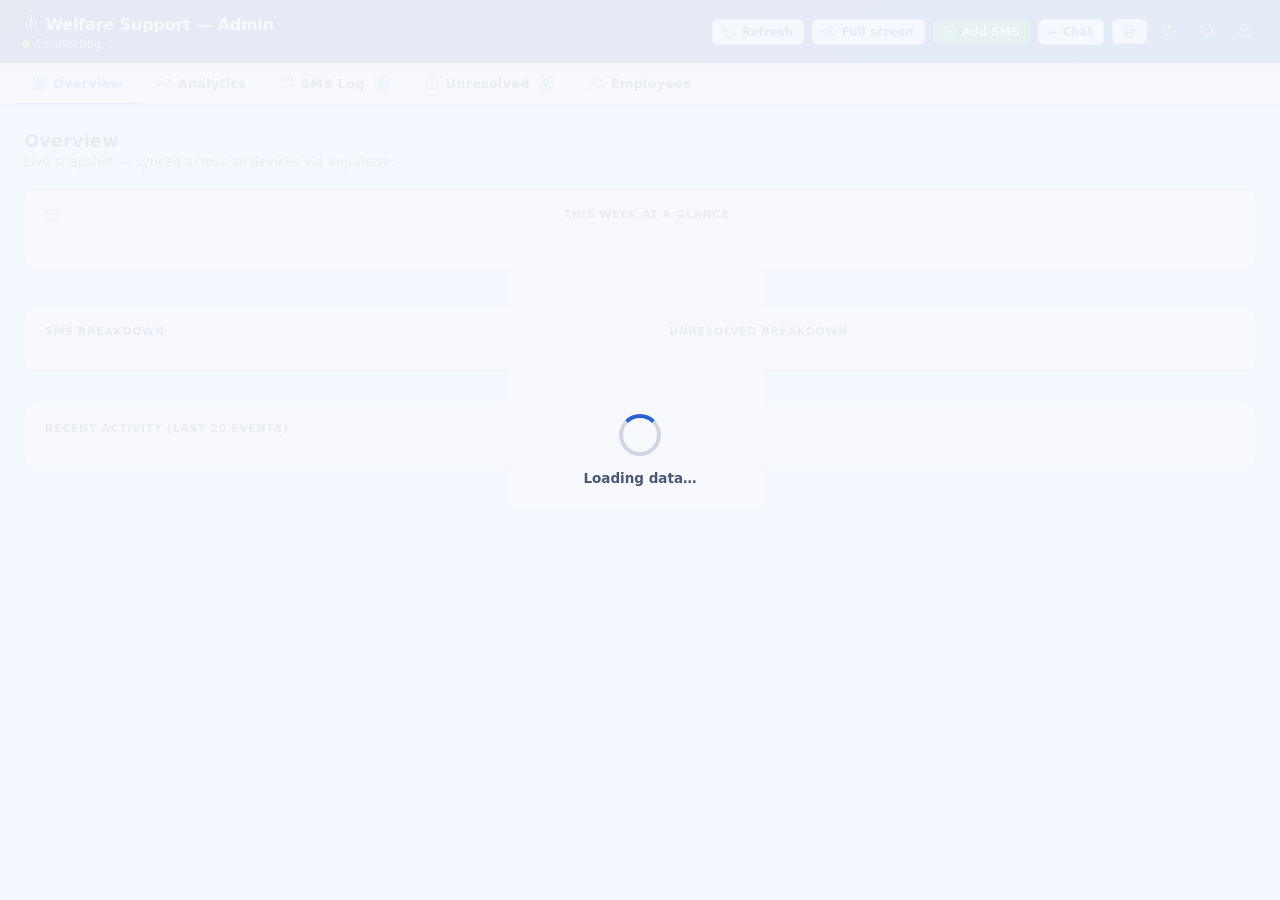
==== commit 26d0e749: "Update admin.html" ====
--- a/admin.html
+++ b/admin.html
@@ -569,6 +569,7 @@
   <div class="fbar">
     <input class="finput finput-stretch" type="text" id="sms-q" placeholder="Search name, phone or query&hellip;" autocomplete="off"/>
     <select class="finput" id="sms-t"><option value="">All types</option><option value="pay">Pay</option><option value="deduction">Deduction</option></select>
+ <select class="finput" id="sms-status"><option value="">All statuses</option><option value="pending">Pending</option><option value="resolved">Resolved</option></select>
     <button class="btn btn-green btn-sm" id="sms-export"><svg width="14" height="14" viewBox="0 0 24 24" fill="none" stroke="currentColor" stroke-width="1.8" stroke-linecap="round" stroke-linejoin="round" style="flex-shrink:0" ><path d="M21 15v4a2 2 0 0 1-2 2H5a2 2 0 0 1-2-2v-4"/><polyline points="7 10 12 15 17 10"/><line x1="12" y1="15" x2="12" y2="3"/></svg> CSV</button>
     <button class="btn btn-red btn-sm" id="sms-clear"><svg width="14" height="14" viewBox="0 0 24 24" fill="none" stroke="currentColor" stroke-width="1.8" stroke-linecap="round" stroke-linejoin="round" style="flex-shrink:0" ><polyline points="3 6 5 6 21 6"/><path d="M19 6l-1 14a2 2 0 0 1-2 2H8a2 2 0 0 1-2-2L5 6"/><path d="M10 11v6"/><path d="M14 11v6"/><path d="M9 6V4a1 1 0 0 1 1-1h4a1 1 0 0 1 1 1v2"/></svg> Clear all</button>
   </div>
@@ -1025,14 +1026,24 @@
   async function insert(table,row){ const r=await fetch(`${url}/rest/v1/${table}`,{method:'POST',headers:hdrs({'Prefer':'return=minimal'}),body:JSON.stringify(row)});if(!r.ok)throw new Error(await r.text()); }
   async function del(table,id){ const r=await fetch(`${url}/rest/v1/${table}?id=eq.${id}`,{method:'DELETE',headers:hdrs()});if(!r.ok)throw new Error(await r.text()); }
   async function delAll(table){ const r=await fetch(`${url}/rest/v1/${table}?id=gt.0`,{method:'DELETE',headers:hdrs()});if(!r.ok)throw new Error(await r.text()); }
-  async function test(){ const r=await fetch(`${url}/rest/v1/sms_log?limit=1`,{headers:hdrs()});if(!r.ok)throw new Error('HTTP '+r.status);return true; }
+  
+async function update(table, id, patch) {
+  const r = await fetch(`${url}/rest/v1/${table}?id=eq.${id}`, {
+    method: 'PATCH',
+    headers: hdrs(),
+    body: JSON.stringify(patch)
+  });
+  if (!r.ok) throw new Error(await r.text());
+}
+
+async function test(){ const r=await fetch(`${url}/rest/v1/sms_log?limit=1`,{headers:hdrs()});if(!r.ok)throw new Error('HTTP '+r.status);return true; }
   load();
   if (!url || !key) {
   url = 'https://jlhtcwsbigznojwfxmox.supabase.co';
   key = 'eyJhbGciOiJIUzI1NiIsInR5cCI6IkpXVCJ9.eyJpc3MiOiJzdXBhYmFzZSIsInJlZiI6ImpsaHRjd3NiaWd6bm9qd2Z4bW94Iiwicm9sZSI6ImFub24iLCJpYXQiOjE3NzMzOTkzNjcsImV4cCI6MjA4ODk3NTM2N30.u9hOH97ASyyVaLgBKHdrdBo1F8W1BIqwGrm06vcvasU';
   save(url, key);
 }
-  return{load,save,clear,ready,select,insert,del,delAll,test,getUrl:()=>url,getKey:()=>key};
+  return{load,save,clear,ready,select,insert,del,delAll,update,test,getUrl:()=>url,getKey:()=>key};
 })();
 
 
@@ -1376,7 +1387,9 @@
 ══════════════════════════════════════════ */
 async function renderOverview(){
   const [sms,ur,sess]=await Promise.all([fetchSMS(),fetchUR(),fetchSessions()]);
-  updateBadges(sms.length,ur.length);
+  // Only count PENDING for SMS; Unresolved stays total since we delete on resolve
+const smsPending = sms.filter(r => (r.status ?? 'pending') === 'pending').length;
+updateBadges(smsPending, ur.length);
   renderSetupWarn();
 
   const now=Date.now();
@@ -1535,11 +1548,11 @@
 /* ══════════════════════════════════════════
    SMS TABLE
 ══════════════════════════════════════════ */
-const SMSTbl={
-  data:[],q:'',type:'',sortField:'ts',sortDir:'desc',
+const SMSTbl={ data:[], q:'', type:'', status:'',sortField:'ts',sortDir:'desc',
   fil(){
     let o=[...this.data];
     if(this.type)o=o.filter(x=>x.type===this.type);
+ if(this.status)o=o.filter(x=>((x.status ?? 'pending')===this.status));
     if(this.q){const q=this.q.toLowerCase();o=o.filter(x=>(x.sender_name||'').toLowerCase().includes(q)||(x.phone||'').toLowerCase().includes(q)||(x.content||'').toLowerCase().includes(q));}
     return o.sort((a,b)=>{const va=a[this.sortField]??'',vb=b[this.sortField]??'';return this.sortField==='ts'?(this.sortDir==='asc'?va-vb:vb-va):(this.sortDir==='asc'?String(va).localeCompare(String(vb)):String(vb).localeCompare(String(va)));});
   },
@@ -1552,7 +1565,19 @@
     if(!rows.length){body.innerHTML=`<tr><td colspan="6"><div class="empty"><span class="empty-icon">📭</span><p>${this.data.length?'No records match your filter.':'No SMS logs yet.'}</p></div></td></tr>`;return;}
     rows.forEach(x=>{
       const tr=document.createElement('tr');
-      tr.innerHTML=`<td style="white-space:nowrap">${fmtDT(x.ts)}</td><td><strong>${esc(x.sender_name||'—')}</strong></td><td style="white-space:nowrap">${esc(x.phone||'—')}</td><td>${badge(x.type)}</td><td class="clip" title="${esc(x.content)}">${esc(x.content||'—')}</td><td><div class="row-actions"></div></td>`;
+      const statusHtml = (x.status ?? 'pending') === 'resolved'
+  ? '<span class="badge badge-resolved">✓ Resolved</span>'
+  : '<span class="badge badge-pending">Pending</span>';
+
+tr.innerHTML = `
+  <td style="white-space:nowrap">${fmtDT(x.ts)}</td>
+  <td><strong>${esc(x.sender_name ?? '—')}</strong></td>
+  <td style="white-space:nowrap">${esc(x.phone ?? '—')}</td>
+  <td>${badge(x.type)}</td>
+  <td class="clip" title="${esc(x.content)}">${esc(x.content ?? '—')}</td>
+  <td>${statusHtml}</td>
+  <td style="width:100px;text-align:right"><div class="row-actions"></div></td>
+`;
      const res=document.createElement('button');res.className='btn btn-green btn-sm';res.title='Mark resolved';res.textContent='✓ Resolved';
       res.addEventListener('click',async()=>{if(!SB.ready()){toast('⚠ Connect Supabase first');return;}await SB.del('sms_log',x.id);logActivity('✅','Marked SMS record as resolved');await refreshAll();toast('Marked as resolved ✓');});
       tr.querySelector('.row-actions').appendChild(res);
@@ -1574,6 +1599,7 @@
   bind(){
     $('#sms-q').addEventListener('input',debounce(e=>{this.q=e.target.value;this.render();}));
     $('#sms-t').addEventListener('change',e=>{this.type=e.target.value;this.render();});
+ $('#sms-status').addEventListener('change',e=>{this.status=e.target.value;this.render();});
     $('#sms-export').addEventListener('click',()=>this.exportCSV());
     $('#sms-clear').addEventListener('click',()=>this.clearAll());
     $$('#panel-2 th.sort').forEach(th=>th.addEventListener('click',async () => {const c=th.dataset.col;this.sortField===c?this.sortDir=this.sortDir==='asc'?'desc':'asc':(this.sortField=c,this.sortDir='desc');this.render();}));
@@ -1607,6 +1633,9 @@
       const tr=document.createElement('tr');
       if(daysAgo(x.ts)>=7)tr.style.background='#fff5f5';
       tr.innerHTML=`<td style="white-space:nowrap">${fmtDT(x.ts)}</td><td class="clip" title="${esc(x.query)}">${esc(x.query||'—')}</td><td>${badge(x.type)}</td><td>${ageBadge(x.ts)}</td><td><div class="row-actions"></div></td>`;
+      const res=document.createElement('button');res.className='btn btn-green btn-sm';res.title='Mark resolved';res.textContent='✓ Resolved';
+      res.addEventListener('click',async()=>{if(!SB.ready()){toast('⚠ Connect Supabase first');return;}await SB.del('unresolved',x.id);logActivity('✅','Marked unresolved query as resolved');await refreshAll();toast('Marked as resolved ✓');});
+      tr.querySelector('.row-actions').appendChild(res);
       const del=document.createElement('button');del.className='btn btn-red btn-sm btn-icon';del.title='Delete';del.innerHTML=`<svg width="13" height="13" viewBox="0 0 24 24" fill="none" stroke="currentColor" stroke-width="1.8" stroke-linecap="round" stroke-linejoin="round" style="flex-shrink:0"><polyline points="3 6 5 6 21 6"/><path d="M19 6l-1 14a2 2 0 0 1-2 2H8a2 2 0 0 1-2-2L5 6"/><path d="M10 11v6"/><path d="M14 11v6"/><path d="M9 6V4a1 1 0 0 1 1-1h4a1 1 0 0 1 1 1v2"/></svg>`;
       del.addEventListener('click',()=>this.remove(x.id));
       tr.querySelector('.row-actions').appendChild(del);body.appendChild(tr);
@@ -1639,7 +1668,7 @@
     const sender=val('#m-name'),phone=val('#m-phone'),type=$('#m-type').value,content=val('#m-content');
     if(!sender||!content){toast('⚠ Name and query are required');return;}
     if(!SB.ready()){toast('⚠ Connect Supabase in Setup first');return;}
-    await SB.insert('sms_log',{ts:Date.now(),sender_name:sender,phone,type,content});
+    await SB.insert('sms_log',{ts:Date.now(),sender_name:sender,phone,type,content},status:'pending'});
     ['#m-name','#m-phone','#m-content'].forEach(id=>{const e=$(id);if(e)e.value='';});
     await refreshAll();toast('SMS record added ✓');
   });
@@ -1666,7 +1695,7 @@
     const sender=val('#qm-name'),phone=val('#qm-phone'),type=$('#qm-type').value,content=val('#qm-content');
     if(!sender||!content){toast('⚠ Name and query are required');return;}
     if(!SB.ready()){toast('⚠ Connect Supabase in Setup first');return;}
-    await SB.insert('sms_log',{ts:Date.now(),sender_name:sender,phone,type,content});
+    await SB.insert('sms_log',{ts:Date.now(),sender_name:sender,phone,type,content},status:'pending'});
     ['#qm-name','#qm-phone','#qm-content'].forEach(id=>{const e=$(id);if(e)e.value='';});
     $('#modal-sms').classList.add('hidden');
     await refreshAll();toast('SMS record added ✓');
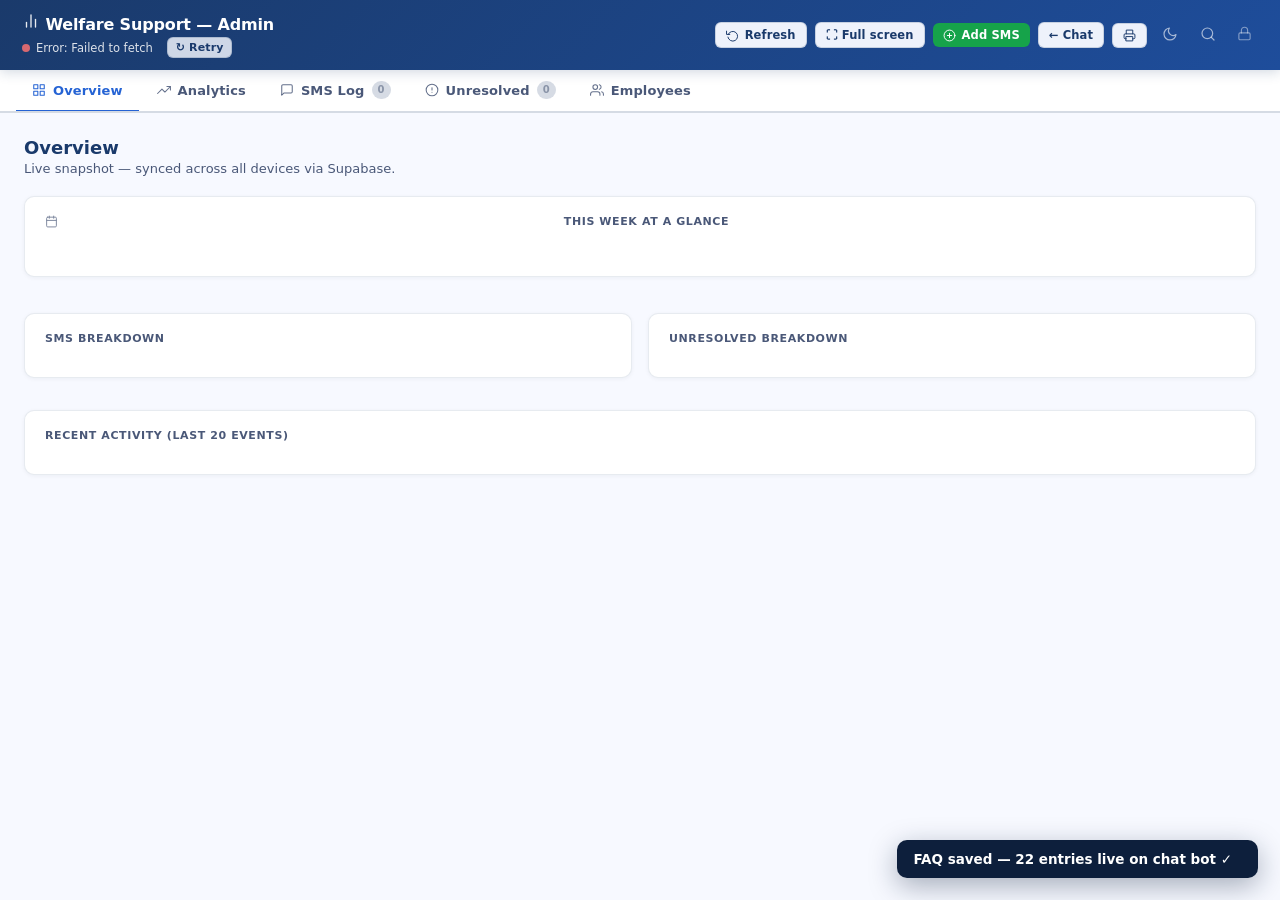
==== commit cbfb0856: "Update admin.html" ====
--- a/admin.html
+++ b/admin.html
@@ -432,7 +432,7 @@
   <button class="tab" role="tab" aria-selected="false" id="tab-1"><svg width="14" height="14" viewBox="0 0 24 24" fill="none" stroke="currentColor" stroke-width="1.8" stroke-linecap="round" stroke-linejoin="round" style="flex-shrink:0" ><polyline points="23 6 13.5 15.5 8.5 10.5 1 18"/><polyline points="17 6 23 6 23 12"/></svg> Analytics</button>
   <button class="tab" role="tab" aria-selected="false" id="tab-2"><svg width="14" height="14" viewBox="0 0 24 24" fill="none" stroke="currentColor" stroke-width="1.8" stroke-linecap="round" stroke-linejoin="round" style="flex-shrink:0" ><path d="M21 15a2 2 0 0 1-2 2H7l-4 4V5a2 2 0 0 1 2-2h14a2 2 0 0 1 2 2z"/></svg> SMS Log <span class="tab-badge zero" id="badge-sms">0</span></button>
   <button class="tab" role="tab" aria-selected="false" id="tab-3"><svg width="14" height="14" viewBox="0 0 24 24" fill="none" stroke="currentColor" stroke-width="1.8" stroke-linecap="round" stroke-linejoin="round" style="flex-shrink:0" ><circle cx="12" cy="12" r="10"/><line x1="12" y1="8" x2="12" y2="12"/><line x1="12" y1="16" x2="12.01" y2="16"/></svg> Unresolved <span class="tab-badge zero" id="badge-ur">0</span></button>
-  <button class="tab" role="tab" aria-selected="false" id="tab-4"><svg width="14" height="14" viewBox="0 0 24 24" fill="none" stroke="currentColor" stroke-width="1.8" stroke-linecap="round" stroke-linejoin="round" style="flex-shrink:0" ><path d="M17 21v-2a4 4 0 0 0-4-4H5a4 4 0 0 0-4 4v2"/><circle cx="9" cy="7" r="4"/><path d="M23 21v-2a4 4 0 0 0-3-3.87"/><path d="M16 3.13a4 4 0 0 1 0 7.75"/></svg> Employees 
+  <button class="tab" role="tab" aria-selected="false" id="tab-4"><svg width="14" height="14" viewBox="0 0 24 24" fill="none" stroke="currentColor" stroke-width="1.8" stroke-linecap="round" stroke-linejoin="round" style="flex-shrink:0" ><path d="M17 21v-2a4 4 0 0 0-4-4H5a4 4 0 0 0-4 4v2"/><circle cx="9" cy="7" r="4"/><path d="M23 21v-2a4 4 0 0 0-3-3.87"/><path d="M16 3.13a4 4 0 0 1 0 7.75"/></svg> Employees
   <button class="tab superadmin-tab" role="tab" aria-selected="false" id="tab-5"><svg width="14" height="14" viewBox="0 0 24 24" fill="none" stroke="currentColor" stroke-width="1.8" stroke-linecap="round" stroke-linejoin="round" style="flex-shrink:0" ><path d="M14.7 6.3a1 1 0 0 0 0 1.4l1.6 1.6a1 1 0 0 0 1.4 0l3.77-3.77a6 6 0 0 1-7.94 7.94l-6.91 6.91a2.12 2.12 0 0 1-3-3l6.91-6.91a6 6 0 0 1 7.94-7.94l-3.76 3.76z"/></svg> Manage</button>
   <button class="tab superadmin-tab" role="tab" aria-selected="false" id="tab-6"><svg width="14" height="14" viewBox="0 0 24 24" fill="none" stroke="currentColor" stroke-width="1.8" stroke-linecap="round" stroke-linejoin="round" style="flex-shrink:0" ><path d="M2 3h6a4 4 0 0 1 4 4v14a3 3 0 0 0-3-3H2z"/><path d="M22 3h-6a4 4 0 0 0-4 4v14a3 3 0 0 1 3-3h7z"/></svg> FAQ Editor</button>
   <button class="tab superadmin-tab" role="tab" aria-selected="false" id="tab-7"><svg width="14" height="14" viewBox="0 0 24 24" fill="none" stroke="currentColor" stroke-width="1.8" stroke-linecap="round" stroke-linejoin="round" style="flex-shrink:0" ><path d="M16 21v-2a4 4 0 0 0-4-4H5a4 4 0 0 0-4 4v2"/><circle cx="8.5" cy="7" r="4"/><polyline points="17 11 19 13 23 9"/></svg> EMP Manager</button>
@@ -569,7 +569,7 @@
   <div class="fbar">
     <input class="finput finput-stretch" type="text" id="sms-q" placeholder="Search name, phone or query&hellip;" autocomplete="off"/>
     <select class="finput" id="sms-t"><option value="">All types</option><option value="pay">Pay</option><option value="deduction">Deduction</option></select>
- <select class="finput" id="sms-status"><option value="">All statuses</option><option value="pending">Pending</option><option value="resolved">Resolved</option></select>
+    <select class="finput" id="sms-status"><option value="">All statuses</option><option value="pending">Pending</option><option value="resolved">Resolved</option></select>
     <button class="btn btn-green btn-sm" id="sms-export"><svg width="14" height="14" viewBox="0 0 24 24" fill="none" stroke="currentColor" stroke-width="1.8" stroke-linecap="round" stroke-linejoin="round" style="flex-shrink:0" ><path d="M21 15v4a2 2 0 0 1-2 2H5a2 2 0 0 1-2-2v-4"/><polyline points="7 10 12 15 17 10"/><line x1="12" y1="15" x2="12" y2="3"/></svg> CSV</button>
     <button class="btn btn-red btn-sm" id="sms-clear"><svg width="14" height="14" viewBox="0 0 24 24" fill="none" stroke="currentColor" stroke-width="1.8" stroke-linecap="round" stroke-linejoin="round" style="flex-shrink:0" ><polyline points="3 6 5 6 21 6"/><path d="M19 6l-1 14a2 2 0 0 1-2 2H8a2 2 0 0 1-2-2L5 6"/><path d="M10 11v6"/><path d="M14 11v6"/><path d="M9 6V4a1 1 0 0 1 1-1h4a1 1 0 0 1 1 1v2"/></svg> Clear all</button>
   </div>
@@ -592,6 +592,7 @@
   <div class="fbar">
     <input class="finput finput-stretch" type="text" id="ur-q" placeholder="Search queries&hellip;" autocomplete="off"/>
     <select class="finput" id="ur-t"><option value="">All types</option><option value="unanswered">Unanswered</option><option value="unhelpful">Marked unhelpful</option></select>
+    <select class="finput" id="ur-status"><option value="">All statuses</option><option value="pending">Pending</option><option value="resolved">Resolved</option></select>
     <select class="finput" id="ur-age"><option value="">Any age</option><option value="hot">Older than 7 days</option><option value="warm">3–7 days</option><option value="ok">Last 3 days</option></select>
     <button class="btn btn-green btn-sm" id="ur-export"><svg width="14" height="14" viewBox="0 0 24 24" fill="none" stroke="currentColor" stroke-width="1.8" stroke-linecap="round" stroke-linejoin="round" style="flex-shrink:0" ><path d="M21 15v4a2 2 0 0 1-2 2H5a2 2 0 0 1-2-2v-4"/><polyline points="7 10 12 15 17 10"/><line x1="12" y1="15" x2="12" y2="3"/></svg> CSV</button>
     <button class="btn btn-red btn-sm" id="ur-clear"><svg width="14" height="14" viewBox="0 0 24 24" fill="none" stroke="currentColor" stroke-width="1.8" stroke-linecap="round" stroke-linejoin="round" style="flex-shrink:0" ><polyline points="3 6 5 6 21 6"/><path d="M19 6l-1 14a2 2 0 0 1-2 2H8a2 2 0 0 1-2-2L5 6"/><path d="M10 11v6"/><path d="M14 11v6"/><path d="M9 6V4a1 1 0 0 1 1-1h4a1 1 0 0 1 1 1v2"/></svg> Clear all</button>
@@ -1026,24 +1027,14 @@
   async function insert(table,row){ const r=await fetch(`${url}/rest/v1/${table}`,{method:'POST',headers:hdrs({'Prefer':'return=minimal'}),body:JSON.stringify(row)});if(!r.ok)throw new Error(await r.text()); }
   async function del(table,id){ const r=await fetch(`${url}/rest/v1/${table}?id=eq.${id}`,{method:'DELETE',headers:hdrs()});if(!r.ok)throw new Error(await r.text()); }
   async function delAll(table){ const r=await fetch(`${url}/rest/v1/${table}?id=gt.0`,{method:'DELETE',headers:hdrs()});if(!r.ok)throw new Error(await r.text()); }
-  
-async function update(table, id, patch) {
-  const r = await fetch(`${url}/rest/v1/${table}?id=eq.${id}`, {
-    method: 'PATCH',
-    headers: hdrs(),
-    body: JSON.stringify(patch)
-  });
-  if (!r.ok) throw new Error(await r.text());
-}
-
-async function test(){ const r=await fetch(`${url}/rest/v1/sms_log?limit=1`,{headers:hdrs()});if(!r.ok)throw new Error('HTTP '+r.status);return true; }
+  async function test(){ const r=await fetch(`${url}/rest/v1/sms_log?limit=1`,{headers:hdrs()});if(!r.ok)throw new Error('HTTP '+r.status);return true; }
   load();
   if (!url || !key) {
   url = 'https://jlhtcwsbigznojwfxmox.supabase.co';
   key = 'eyJhbGciOiJIUzI1NiIsInR5cCI6IkpXVCJ9.eyJpc3MiOiJzdXBhYmFzZSIsInJlZiI6ImpsaHRjd3NiaWd6bm9qd2Z4bW94Iiwicm9sZSI6ImFub24iLCJpYXQiOjE3NzMzOTkzNjcsImV4cCI6MjA4ODk3NTM2N30.u9hOH97ASyyVaLgBKHdrdBo1F8W1BIqwGrm06vcvasU';
   save(url, key);
 }
-  return{load,save,clear,ready,select,insert,del,delAll,update,test,getUrl:()=>url,getKey:()=>key};
+  return{load,save,clear,ready,select,insert,del,delAll,test,getUrl:()=>url,getKey:()=>key};
 })();
 
 
@@ -1387,9 +1378,7 @@
 ══════════════════════════════════════════ */
 async function renderOverview(){
   const [sms,ur,sess]=await Promise.all([fetchSMS(),fetchUR(),fetchSessions()]);
-  // Only count PENDING for SMS; Unresolved stays total since we delete on resolve
-const smsPending = sms.filter(r => (r.status ?? 'pending') === 'pending').length;
-updateBadges(smsPending, ur.length);
+  updateBadges(sms.length,ur.length);
   renderSetupWarn();
 
   const now=Date.now();
@@ -1548,11 +1537,12 @@
 /* ══════════════════════════════════════════
    SMS TABLE
 ══════════════════════════════════════════ */
-const SMSTbl={ data:[], q:'', type:'', status:'',sortField:'ts',sortDir:'desc',
+const SMSTbl={
+  data:[],q:'',type:'',status:'',sortField:'ts',sortDir:'desc',
   fil(){
     let o=[...this.data];
     if(this.type)o=o.filter(x=>x.type===this.type);
- if(this.status)o=o.filter(x=>((x.status ?? 'pending')===this.status));
+    if(this.status)o=o.filter(x=>(x.status||'pending')===this.status);
     if(this.q){const q=this.q.toLowerCase();o=o.filter(x=>(x.sender_name||'').toLowerCase().includes(q)||(x.phone||'').toLowerCase().includes(q)||(x.content||'').toLowerCase().includes(q));}
     return o.sort((a,b)=>{const va=a[this.sortField]??'',vb=b[this.sortField]??'';return this.sortField==='ts'?(this.sortDir==='asc'?va-vb:vb-va):(this.sortDir==='asc'?String(va).localeCompare(String(vb)):String(vb).localeCompare(String(va)));});
   },
@@ -1565,21 +1555,19 @@
     if(!rows.length){body.innerHTML=`<tr><td colspan="6"><div class="empty"><span class="empty-icon">📭</span><p>${this.data.length?'No records match your filter.':'No SMS logs yet.'}</p></div></td></tr>`;return;}
     rows.forEach(x=>{
       const tr=document.createElement('tr');
-      const statusHtml = (x.status ?? 'pending') === 'resolved'
-  ? '<span class="badge badge-resolved">✓ Resolved</span>'
-  : '<span class="badge badge-pending">Pending</span>';
-
-tr.innerHTML = `
-  <td style="white-space:nowrap">${fmtDT(x.ts)}</td>
-  <td><strong>${esc(x.sender_name ?? '—')}</strong></td>
-  <td style="white-space:nowrap">${esc(x.phone ?? '—')}</td>
-  <td>${badge(x.type)}</td>
-  <td class="clip" title="${esc(x.content)}">${esc(x.content ?? '—')}</td>
-  <td>${statusHtml}</td>
-  <td style="width:100px;text-align:right"><div class="row-actions"></div></td>
-`;
+      const statusBadge=x.status==='resolved'?'<span class="badge badge-resolved">✓ resolved</span>':'<span class="badge badge-pending">pending</span>';
+      tr.innerHTML=`<td style="white-space:nowrap">${fmtDT(x.ts)}</td><td><strong>${esc(x.sender_name||'—')}</strong></td><td style="white-space:nowrap">${esc(x.phone||'—')}</td><td>${badge(x.type)}</td><td class="clip" title="${esc(x.content)}">${esc(x.content||'—')}</td><td>${statusBadge}</td><td><div class="row-actions"></div></td>`;
      const res=document.createElement('button');res.className='btn btn-green btn-sm';res.title='Mark resolved';res.textContent='✓ Resolved';
-      res.addEventListener('click',async()=>{if(!SB.ready()){toast('⚠ Connect Supabase first');return;}await SB.del('sms_log',x.id);logActivity('✅','Marked SMS record as resolved');await refreshAll();toast('Marked as resolved ✓');});
+      res.addEventListener('click',async()=>{
+        if(!SB.ready()){toast('⚠ Connect Supabase first');return;}
+        if(x.status==='resolved'){toast('Already marked as resolved');return;}
+        res.disabled=true;res.textContent='Saving…';
+        try{
+          await fetch(`${SB.getUrl()}/rest/v1/sms_log?id=eq.${x.id}`,{method:'PATCH',headers:{'apikey':SB.getKey(),'Authorization':'Bearer '+SB.getKey(),'Content-Type':'application/json','Prefer':'return=minimal'},body:JSON.stringify({status:'resolved'})});
+          logActivity('✅','Marked SMS record as resolved');await refreshAll();toast('Marked as resolved ✓');
+        }catch(e){res.disabled=false;res.textContent='✓ Resolved';toast('❌ Error: '+e.message);}
+      });
+      if(x.status==='resolved'){res.disabled=true;res.style.background='#6b7280';res.textContent='✓ Done';}
       tr.querySelector('.row-actions').appendChild(res);
       const del=document.createElement('button');del.className='btn btn-red btn-sm btn-icon';del.title='Delete';del.innerHTML=`<svg width="13" height="13" viewBox="0 0 24 24" fill="none" stroke="currentColor" stroke-width="1.8" stroke-linecap="round" stroke-linejoin="round" style="flex-shrink:0"><polyline points="3 6 5 6 21 6"/><path d="M19 6l-1 14a2 2 0 0 1-2 2H8a2 2 0 0 1-2-2L5 6"/><path d="M10 11v6"/><path d="M14 11v6"/><path d="M9 6V4a1 1 0 0 1 1-1h4a1 1 0 0 1 1 1v2"/></svg>`;
       del.addEventListener('click',()=>this.remove(x.id));
@@ -1599,7 +1587,7 @@
   bind(){
     $('#sms-q').addEventListener('input',debounce(e=>{this.q=e.target.value;this.render();}));
     $('#sms-t').addEventListener('change',e=>{this.type=e.target.value;this.render();});
- $('#sms-status').addEventListener('change',e=>{this.status=e.target.value;this.render();});
+    $('#sms-status')?.addEventListener('change',e=>{this.status=e.target.value;this.render();});
     $('#sms-export').addEventListener('click',()=>this.exportCSV());
     $('#sms-clear').addEventListener('click',()=>this.clearAll());
     $$('#panel-2 th.sort').forEach(th=>th.addEventListener('click',async () => {const c=th.dataset.col;this.sortField===c?this.sortDir=this.sortDir==='asc'?'desc':'asc':(this.sortField=c,this.sortDir='desc');this.render();}));
@@ -1610,10 +1598,11 @@
    UNRESOLVED TABLE — with age column
 ══════════════════════════════════════════ */
 const URTbl={
-  data:[],q:'',type:'',age:'',sortDir:'desc',
+  data:[],q:'',type:'',age:'',status:'',sortDir:'desc',
   fil(){
     let o=[...this.data];
     if(this.type)o=o.filter(x=>x.type===this.type);
+    if(this.status)o=o.filter(x=>(x.status||'pending')===this.status);
     if(this.q){const q=this.q.toLowerCase();o=o.filter(x=>(x.query||'').toLowerCase().includes(q));}
     if(this.age==='hot')o=o.filter(x=>daysAgo(x.ts)>=7);
     else if(this.age==='warm')o=o.filter(x=>daysAgo(x.ts)>=3&&daysAgo(x.ts)<7);
@@ -1634,7 +1623,16 @@
       if(daysAgo(x.ts)>=7)tr.style.background='#fff5f5';
       tr.innerHTML=`<td style="white-space:nowrap">${fmtDT(x.ts)}</td><td class="clip" title="${esc(x.query)}">${esc(x.query||'—')}</td><td>${badge(x.type)}</td><td>${ageBadge(x.ts)}</td><td><div class="row-actions"></div></td>`;
       const res=document.createElement('button');res.className='btn btn-green btn-sm';res.title='Mark resolved';res.textContent='✓ Resolved';
-      res.addEventListener('click',async()=>{if(!SB.ready()){toast('⚠ Connect Supabase first');return;}await SB.del('unresolved',x.id);logActivity('✅','Marked unresolved query as resolved');await refreshAll();toast('Marked as resolved ✓');});
+      res.addEventListener('click',async()=>{
+        if(!SB.ready()){toast('⚠ Connect Supabase first');return;}
+        if(x.status==='resolved'){toast('Already marked as resolved');return;}
+        res.disabled=true;res.textContent='Saving…';
+        try{
+          await fetch(`${SB.getUrl()}/rest/v1/unresolved?id=eq.${x.id}`,{method:'PATCH',headers:{'apikey':SB.getKey(),'Authorization':'Bearer '+SB.getKey(),'Content-Type':'application/json','Prefer':'return=minimal'},body:JSON.stringify({status:'resolved'})});
+          logActivity('✅','Marked unresolved query as resolved');await refreshAll();toast('Marked as resolved ✓');
+        }catch(e){res.disabled=false;res.textContent='✓ Resolved';toast('❌ Error: '+e.message);}
+      });
+      if(x.status==='resolved'){res.disabled=true;res.style.background='#6b7280';res.textContent='✓ Done';}
       tr.querySelector('.row-actions').appendChild(res);
       const del=document.createElement('button');del.className='btn btn-red btn-sm btn-icon';del.title='Delete';del.innerHTML=`<svg width="13" height="13" viewBox="0 0 24 24" fill="none" stroke="currentColor" stroke-width="1.8" stroke-linecap="round" stroke-linejoin="round" style="flex-shrink:0"><polyline points="3 6 5 6 21 6"/><path d="M19 6l-1 14a2 2 0 0 1-2 2H8a2 2 0 0 1-2-2L5 6"/><path d="M10 11v6"/><path d="M14 11v6"/><path d="M9 6V4a1 1 0 0 1 1-1h4a1 1 0 0 1 1 1v2"/></svg>`;
       del.addEventListener('click',()=>this.remove(x.id));
@@ -1655,6 +1653,7 @@
     $('#ur-q').addEventListener('input',debounce(e=>{this.q=e.target.value;this.render();}));
     $('#ur-t').addEventListener('change',e=>{this.type=e.target.value;this.render();});
     $('#ur-age').addEventListener('change',async e=>{this.age=e.target.value;this.render();});
+    $('#ur-status')?.addEventListener('change',e=>{this.status=e.target.value;this.render();});
     $('#ur-export').addEventListener('click',()=>this.exportCSV());
     $('#ur-clear').addEventListener('click',()=>this.clearAll());
   }
@@ -1668,7 +1667,7 @@
     const sender=val('#m-name'),phone=val('#m-phone'),type=$('#m-type').value,content=val('#m-content');
     if(!sender||!content){toast('⚠ Name and query are required');return;}
     if(!SB.ready()){toast('⚠ Connect Supabase in Setup first');return;}
-    await SB.insert('sms_log',{ts:Date.now(),sender_name:sender,phone,type,content},status:'pending'});
+    await SB.insert('sms_log',{ts:Date.now(),sender_name:sender,phone,type,content});
     ['#m-name','#m-phone','#m-content'].forEach(id=>{const e=$(id);if(e)e.value='';});
     await refreshAll();toast('SMS record added ✓');
   });
@@ -1695,7 +1694,7 @@
     const sender=val('#qm-name'),phone=val('#qm-phone'),type=$('#qm-type').value,content=val('#qm-content');
     if(!sender||!content){toast('⚠ Name and query are required');return;}
     if(!SB.ready()){toast('⚠ Connect Supabase in Setup first');return;}
-    await SB.insert('sms_log',{ts:Date.now(),sender_name:sender,phone,type,content},status:'pending'});
+    await SB.insert('sms_log',{ts:Date.now(),sender_name:sender,phone,type,content});
     ['#qm-name','#qm-phone','#qm-content'].forEach(id=>{const e=$(id);if(e)e.value='';});
     $('#modal-sms').classList.add('hidden');
     await refreshAll();toast('SMS record added ✓');
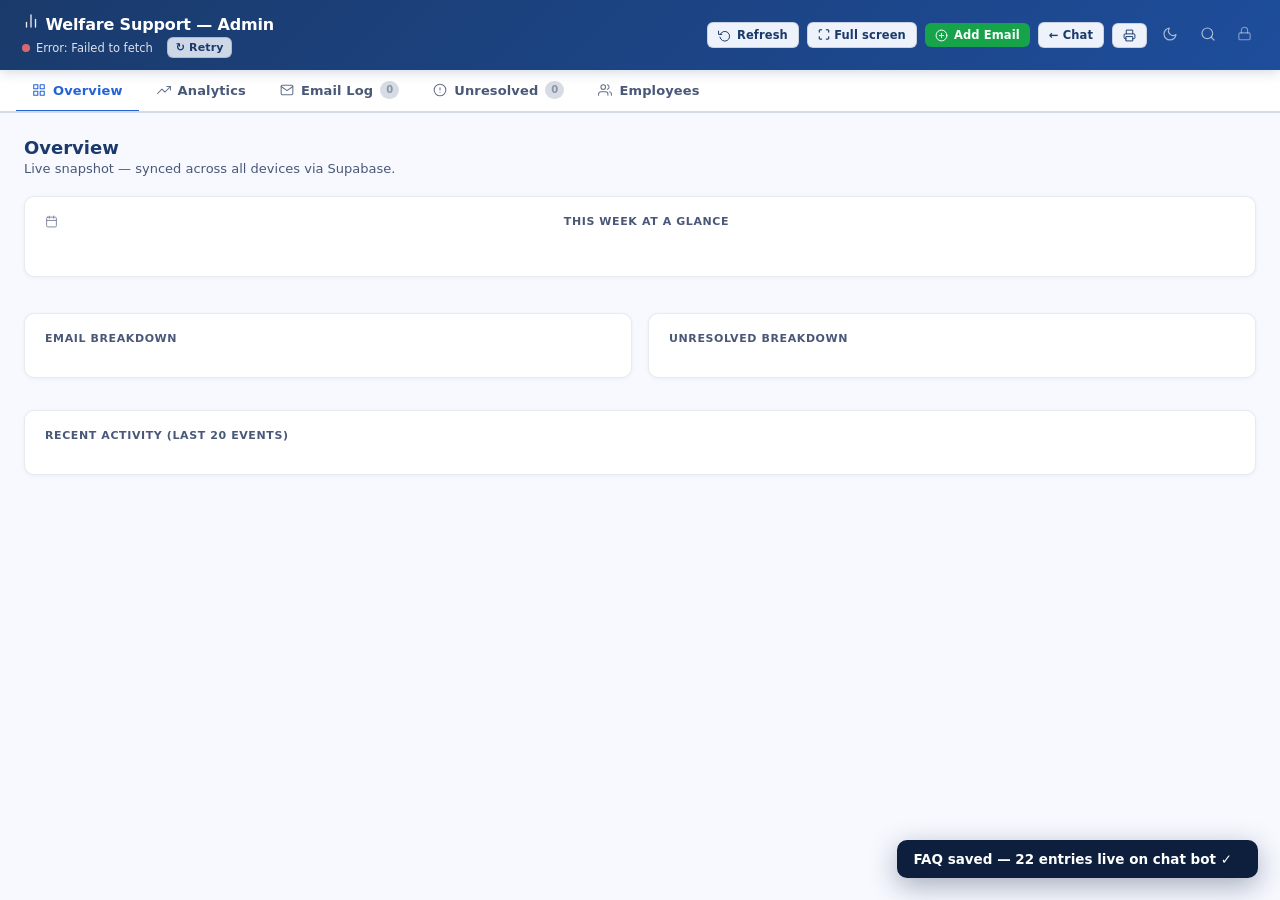
==== commit ff68d324: "Update admin.html" ====
--- a/admin.html
+++ b/admin.html
@@ -90,7 +90,7 @@
 .badge{display:inline-flex;align-items:center;padding:2px 9px;border-radius:99px;font-size:11px;font-weight:700;text-transform:capitalize}
 .badge-pay{background:#dbeafe;color:#1e40af}.badge-deduction{background:#fce7f3;color:#9d174d}
 .badge-unanswered{background:#fef3c7;color:#92400e}.badge-unhelpful{background:#fee2e2;color:#991b1b}
-.badge-sms{background:#ede9fe;color:#5b21b6}
+.badge-email{background:#ede9fe;color:#5b21b6}
 .badge-resolved{background:#dcfce7;color:#14532d}
 .badge-pending{background:#fef3c7;color:#92400e}
 .badge-age-hot{background:#fee2e2;color:#991b1b}
@@ -157,7 +157,7 @@
 .repeat-row{display:flex;align-items:center;gap:12px;padding:10px 0;border-bottom:1px solid var(--border)}
 .repeat-row:last-child{border-bottom:none}
 .repeat-name{flex:1;font-weight:600;font-size:13px}
-.repeat-phone{font-size:12px;color:var(--text-sec)}
+.repeat-email{font-size:12px;color:var(--text-sec)}
 .repeat-count{background:var(--brand-light);color:#fff;font-size:12px;font-weight:800;padding:2px 10px;border-radius:99px}
 .repeat-last{font-size:11px;color:var(--text-muted)}
 
@@ -418,7 +418,7 @@
   <div class="hdr-right">
     <button class="btn btn-sec btn-sm" id="refreshBtn"><svg width="14" height="14" viewBox="0 0 24 24" fill="none" stroke="currentColor" stroke-width="1.8" stroke-linecap="round" stroke-linejoin="round" style="flex-shrink:0" ><polyline points="1 4 1 10 7 10"/><path d="M3.51 15a9 9 0 1 0 .49-4.95"/></svg> Refresh</button>
     <button class="btn btn-sec btn-sm" id="fsBtn"><svg width="14" height="14" viewBox="0 0 24 24" fill="none" stroke="currentColor" stroke-width="1.8" stroke-linecap="round" stroke-linejoin="round" style="flex-shrink:0" ><path d="M1 12s4-8 11-8 11 8 11 8-4 8-11 8-11-8-11-8z"/><circle cx="12" cy="12" r="3"/></svg> Full screen</button>
-    <button class="btn btn-green btn-sm" id="addSmsBtn"><svg width="14" height="14" viewBox="0 0 24 24" fill="none" stroke="currentColor" stroke-width="1.8" stroke-linecap="round" stroke-linejoin="round" style="flex-shrink:0" ><circle cx="12" cy="12" r="10"/><line x1="12" y1="8" x2="12" y2="16"/><line x1="8" y1="12" x2="16" y2="12"/></svg> Add SMS</button>
+    <button class="btn btn-green btn-sm" id="addEmailBtn"><svg width="14" height="14" viewBox="0 0 24 24" fill="none" stroke="currentColor" stroke-width="1.8" stroke-linecap="round" stroke-linejoin="round" style="flex-shrink:0" ><circle cx="12" cy="12" r="10"/><line x1="12" y1="8" x2="12" y2="16"/><line x1="8" y1="12" x2="16" y2="12"/></svg> Add Email</button>
     <a href="index.html" class="btn btn-sec btn-sm">&#8592; Chat</a>
     <button class="btn btn-sec btn-sm no-print" id="printBtn" title="Print / save as PDF"><svg width="14" height="14" viewBox="0 0 24 24" fill="none" stroke="currentColor" stroke-width="1.8" stroke-linecap="round" stroke-linejoin="round" style="flex-shrink:0" ><polyline points="6 9 6 2 18 2 18 9"/><path d="M6 18H4a2 2 0 0 1-2-2v-5a2 2 0 0 1 2-2h16a2 2 0 0 1 2 2v5a2 2 0 0 1-2 2h-2"/><rect x="6" y="14" width="12" height="8"/></svg></button>
     <button class="dark-btn no-print" id="darkBtn" title="Toggle dark mode"><svg width="14" height="14" viewBox="0 0 24 24" fill="none" stroke="currentColor" stroke-width="1.8" stroke-linecap="round" stroke-linejoin="round" style="flex-shrink:0" ><path d="M21 12.79A9 9 0 1 1 11.21 3 7 7 0 0 0 21 12.79z"/></svg></button>
@@ -430,7 +430,7 @@
 <nav class="tab-bar" role="tablist" aria-label="Admin sections">
   <button class="tab" role="tab" aria-selected="true"  id="tab-0"><svg width="14" height="14" viewBox="0 0 24 24" fill="none" stroke="currentColor" stroke-width="1.8" stroke-linecap="round" stroke-linejoin="round" style="flex-shrink:0" ><rect x="3" y="3" width="7" height="7"/><rect x="14" y="3" width="7" height="7"/><rect x="14" y="14" width="7" height="7"/><rect x="3" y="14" width="7" height="7"/></svg> Overview</button>
   <button class="tab" role="tab" aria-selected="false" id="tab-1"><svg width="14" height="14" viewBox="0 0 24 24" fill="none" stroke="currentColor" stroke-width="1.8" stroke-linecap="round" stroke-linejoin="round" style="flex-shrink:0" ><polyline points="23 6 13.5 15.5 8.5 10.5 1 18"/><polyline points="17 6 23 6 23 12"/></svg> Analytics</button>
-  <button class="tab" role="tab" aria-selected="false" id="tab-2"><svg width="14" height="14" viewBox="0 0 24 24" fill="none" stroke="currentColor" stroke-width="1.8" stroke-linecap="round" stroke-linejoin="round" style="flex-shrink:0" ><path d="M21 15a2 2 0 0 1-2 2H7l-4 4V5a2 2 0 0 1 2-2h14a2 2 0 0 1 2 2z"/></svg> SMS Log <span class="tab-badge zero" id="badge-sms">0</span></button>
+  <button class="tab" role="tab" aria-selected="false" id="tab-2"><svg width="14" height="14" viewBox="0 0 24 24" fill="none" stroke="currentColor" stroke-width="1.8" stroke-linecap="round" stroke-linejoin="round" style="flex-shrink:0" ><path d="M4 4h16c1.1 0 2 .9 2 2v12c0 1.1-.9 2-2 2H4c-1.1 0-2-.9-2-2V6c0-1.1.9-2 2-2z"/><polyline points="22 6 12 13 2 6"/></svg> Email Log <span class="tab-badge zero" id="badge-email">0</span></button>
   <button class="tab" role="tab" aria-selected="false" id="tab-3"><svg width="14" height="14" viewBox="0 0 24 24" fill="none" stroke="currentColor" stroke-width="1.8" stroke-linecap="round" stroke-linejoin="round" style="flex-shrink:0" ><circle cx="12" cy="12" r="10"/><line x1="12" y1="8" x2="12" y2="12"/><line x1="12" y1="16" x2="12.01" y2="16"/></svg> Unresolved <span class="tab-badge zero" id="badge-ur">0</span></button>
   <button class="tab" role="tab" aria-selected="false" id="tab-4"><svg width="14" height="14" viewBox="0 0 24 24" fill="none" stroke="currentColor" stroke-width="1.8" stroke-linecap="round" stroke-linejoin="round" style="flex-shrink:0" ><path d="M17 21v-2a4 4 0 0 0-4-4H5a4 4 0 0 0-4 4v2"/><circle cx="9" cy="7" r="4"/><path d="M23 21v-2a4 4 0 0 0-3-3.87"/><path d="M16 3.13a4 4 0 0 1 0 7.75"/></svg> Employees
   <button class="tab superadmin-tab" role="tab" aria-selected="false" id="tab-5"><svg width="14" height="14" viewBox="0 0 24 24" fill="none" stroke="currentColor" stroke-width="1.8" stroke-linecap="round" stroke-linejoin="round" style="flex-shrink:0" ><path d="M14.7 6.3a1 1 0 0 0 0 1.4l1.6 1.6a1 1 0 0 0 1.4 0l3.77-3.77a6 6 0 0 1-7.94 7.94l-6.91 6.91a2.12 2.12 0 0 1-3-3l6.91-6.91a6 6 0 0 1 7.94-7.94l-3.76 3.76z"/></svg> Manage</button>
@@ -457,7 +457,7 @@
   <div class="sgrid" id="ov-stats"></div>
 
   <div class="g2">
-    <div class="card"><div class="card-title">SMS breakdown</div><div id="ov-sms-chart"></div></div>
+    <div class="card"><div class="card-title">Email breakdown</div><div id="ov-email-chart"></div></div>
     <div class="card"><div class="card-title">Unresolved breakdown</div><div id="ov-ur-chart"></div></div>
   </div>
   <div class="card"><div class="card-title">Recent activity (last 20 events)</div><div id="ov-timeline"></div></div>
@@ -532,7 +532,7 @@
   </div>
 
   <div class="g2">
-    <div class="card"><div class="card-title">SMS &mdash; Pay vs Deduction</div><div id="an-sms-split"></div></div>
+    <div class="card"><div class="card-title">Email &mdash; Pay vs Deduction</div><div id="an-email-split"></div></div>
     <div class="card"><div class="card-title">Unresolved &mdash; type breakdown</div><div id="an-ur-split"></div></div>
   </div>
 
@@ -562,27 +562,27 @@
   </div>
 </div>
 
-<!-- ══════════════════ SMS LOG ══════════════════ -->
+<!-- ══════════════════ EMAIL LOG ══════════════════ -->
 <div id="panel-2" class="panel" role="tabpanel">
-  <div class="panel-title">SMS Log</div>
+  <div class="panel-title">Email Log</div>
   <div class="panel-desc">Every pay and deduction query — visible on all devices.</div>
   <div class="fbar">
-    <input class="finput finput-stretch" type="text" id="sms-q" placeholder="Search name, phone or query&hellip;" autocomplete="off"/>
-    <select class="finput" id="sms-t"><option value="">All types</option><option value="pay">Pay</option><option value="deduction">Deduction</option></select>
-    <select class="finput" id="sms-status"><option value="">All statuses</option><option value="pending">Pending</option><option value="resolved">Resolved</option></select>
-    <button class="btn btn-green btn-sm" id="sms-export"><svg width="14" height="14" viewBox="0 0 24 24" fill="none" stroke="currentColor" stroke-width="1.8" stroke-linecap="round" stroke-linejoin="round" style="flex-shrink:0" ><path d="M21 15v4a2 2 0 0 1-2 2H5a2 2 0 0 1-2-2v-4"/><polyline points="7 10 12 15 17 10"/><line x1="12" y1="15" x2="12" y2="3"/></svg> CSV</button>
-    <button class="btn btn-red btn-sm" id="sms-clear"><svg width="14" height="14" viewBox="0 0 24 24" fill="none" stroke="currentColor" stroke-width="1.8" stroke-linecap="round" stroke-linejoin="round" style="flex-shrink:0" ><polyline points="3 6 5 6 21 6"/><path d="M19 6l-1 14a2 2 0 0 1-2 2H8a2 2 0 0 1-2-2L5 6"/><path d="M10 11v6"/><path d="M14 11v6"/><path d="M9 6V4a1 1 0 0 1 1-1h4a1 1 0 0 1 1 1v2"/></svg> Clear all</button>
-  </div>
-  <div id="sms-cnt" style="font-size:12.5px;color:var(--text-muted);margin-bottom:10px"></div>
+    <input class="finput finput-stretch" type="text" id="email-q" placeholder="Search name, email or query&hellip;" autocomplete="off"/>
+    <select class="finput" id="email-t"><option value="">All types</option><option value="pay">Pay</option><option value="deduction">Deduction</option></select>
+    <select class="finput" id="email-status"><option value="">All statuses</option><option value="pending">Pending</option><option value="resolved">Resolved</option></select>
+    <button class="btn btn-green btn-sm" id="email-export"><svg width="14" height="14" viewBox="0 0 24 24" fill="none" stroke="currentColor" stroke-width="1.8" stroke-linecap="round" stroke-linejoin="round" style="flex-shrink:0" ><path d="M21 15v4a2 2 0 0 1-2 2H5a2 2 0 0 1-2-2v-4"/><polyline points="7 10 12 15 17 10"/><line x1="12" y1="15" x2="12" y2="3"/></svg> CSV</button>
+    <button class="btn btn-red btn-sm" id="email-clear"><svg width="14" height="14" viewBox="0 0 24 24" fill="none" stroke="currentColor" stroke-width="1.8" stroke-linecap="round" stroke-linejoin="round" style="flex-shrink:0" ><polyline points="3 6 5 6 21 6"/><path d="M19 6l-1 14a2 2 0 0 1-2 2H8a2 2 0 0 1-2-2L5 6"/><path d="M10 11v6"/><path d="M14 11v6"/><path d="M9 6V4a1 1 0 0 1 1-1h4a1 1 0 0 1 1 1v2"/></svg> Clear all</button>
+  </div>
+  <div id="email-cnt" style="font-size:12.5px;color:var(--text-muted);margin-bottom:10px"></div>
   <div class="tw"><table class="dt"><thead><tr>
     <th class="sort" data-col="ts">Date &amp; Time</th>
     <th class="sort" data-col="sender_name">Name</th>
-    <th>Phone</th>
+    <th>Email</th>
     <th class="sort" data-col="type">Type</th>
     <th>Query</th>
     <th>Status</th>
     <th style="width:100px;text-align:right">Actions</th>
-  </tr></thead><tbody id="sms-body"></tbody></table></div>
+  </tr></thead><tbody id="email-body"></tbody></table></div>
 </div>
 
 <!-- ══════════════════ UNRESOLVED ══════════════════ -->
@@ -652,12 +652,12 @@
   <div class="panel-desc">Add records manually. All changes sync to Supabase instantly.</div>
   <div class="g2">
     <div class="card">
-      <div class="card-title"><svg width="14" height="14" viewBox="0 0 24 24" fill="none" stroke="currentColor" stroke-width="1.8" stroke-linecap="round" stroke-linejoin="round" style="flex-shrink:0" ><path d="M21 15a2 2 0 0 1-2 2H7l-4 4V5a2 2 0 0 1 2-2h14a2 2 0 0 1 2 2z"/></svg> Add SMS record</div>
+      <div class="card-title"><svg width="14" height="14" viewBox="0 0 24 24" fill="none" stroke="currentColor" stroke-width="1.8" stroke-linecap="round" stroke-linejoin="round" style="flex-shrink:0" ><path d="M21 15a2 2 0 0 1-2 2H7l-4 4V5a2 2 0 0 1 2-2h14a2 2 0 0 1 2 2z"/></svg> Add Email record</div>
       <div class="form-row"><label>Full name</label><input type="text" id="m-name" placeholder="e.g. John Doe"/></div>
-      <div class="form-row"><label>Phone number</label><input type="text" id="m-phone" placeholder="e.g. +447712345678"/></div>
+      <div class="form-row"><label>Email address</label><input type="text" id="m-email" placeholder="e.g. jane.doe@example.com"/></div>
       <div class="form-row"><label>Type</label><select id="m-type"><option value="pay">Pay</option><option value="deduction">Deduction</option></select></div>
       <div class="form-row"><label>Query</label><textarea id="m-content" placeholder="What did they ask?"></textarea></div>
-      <button class="btn btn-primary" id="m-add-sms"><svg width="14" height="14" viewBox="0 0 24 24" fill="none" stroke="currentColor" stroke-width="1.8" stroke-linecap="round" stroke-linejoin="round" style="flex-shrink:0" ><line x1="22" y1="2" x2="11" y2="13"/><polygon points="22 2 15 22 11 13 2 9 22 2"/></svg> Save SMS record</button>
+      <button class="btn btn-primary" id="m-add-email"><svg width="14" height="14" viewBox="0 0 24 24" fill="none" stroke="currentColor" stroke-width="1.8" stroke-linecap="round" stroke-linejoin="round" style="flex-shrink:0" ><line x1="22" y1="2" x2="11" y2="13"/><polygon points="22 2 15 22 11 13 2 9 22 2"/></svg> Save Email record</button>
     </div>
     <div class="card">
       <div class="card-title"><svg width="14" height="14" viewBox="0 0 24 24" fill="none" stroke="currentColor" stroke-width="1.8" stroke-linecap="round" stroke-linejoin="round" style="flex-shrink:0" ><circle cx="12" cy="12" r="10"/><line x1="12" y1="8" x2="12" y2="12"/><line x1="12" y1="16" x2="12.01" y2="16"/></svg> Add unresolved record</div>
@@ -668,14 +668,14 @@
   </div>
   <div class="g2">
     <div class="card" style="border-color:#fca5a5">
-      <div class="card-title" style="color:var(--red)"><svg width="14" height="14" viewBox="0 0 24 24" fill="none" stroke="currentColor" stroke-width="1.8" stroke-linecap="round" stroke-linejoin="round" style="flex-shrink:0" ><polyline points="3 6 5 6 21 6"/><path d="M19 6l-1 14a2 2 0 0 1-2 2H8a2 2 0 0 1-2-2L5 6"/><path d="M10 11v6"/><path d="M14 11v6"/><path d="M9 6V4a1 1 0 0 1 1-1h4a1 1 0 0 1 1 1v2"/></svg> Delete all SMS logs</div>
-      <p style="font-size:13px;color:var(--text-sec);margin-bottom:14px;line-height:1.6">Permanently removes all SMS records from Supabase.</p>
-      <button class="btn btn-red" id="mg-clear-sms"><svg width="14" height="14" viewBox="0 0 24 24" fill="none" stroke="currentColor" stroke-width="1.8" stroke-linecap="round" stroke-linejoin="round" style="flex-shrink:0" ><polyline points="3 6 5 6 21 6"/><path d="M19 6l-1 14a2 2 0 0 1-2 2H8a2 2 0 0 1-2-2L5 6"/><path d="M10 11v6"/><path d="M14 11v6"/><path d="M9 6V4a1 1 0 0 1 1-1h4a1 1 0 0 1 1 1v2"/></svg> Delete all SMS logs</button>
+      <div class="card-title" style="color:var(--red)"><svg width="14" height="14" viewBox="0 0 24 24" fill="none" stroke="currentColor" stroke-width="1.8" stroke-linecap="round" stroke-linejoin="round" style="flex-shrink:0" ><polyline points="3 6 5 6 21 6"/><path d="M19 6l-1 14a2 2 0 0 1-2 2H8a2 2 0 0 1-2-2L5 6"/><path d="M10 11v6"/><path d="M14 11v6"/><path d="M9 6V4a1 1 0 0 1 1-1h4a1 1 0 0 1 1 1v2"/></svg> Delete all Email logs</div>
+      <p style="font-size:13px;color:var(--text-sec);margin-bottom:14px;line-height:1.6">Permanently removes all Email records from Supabase.</p>
+      <button class="btn btn-red" id="mg-clear-email"><svg width="14" height="14" viewBox="0 0 24 24" fill="none" stroke="currentColor" stroke-width="1.8" stroke-linecap="round" stroke-linejoin="round" style="flex-shrink:0" ><polyline points="3 6 5 6 21 6"/><path d="M19 6l-1 14a2 2 0 0 1-2 2H8a2 2 0 0 1-2-2L5 6"/><path d="M10 11v6"/><path d="M14 11v6"/><path d="M9 6V4a1 1 0 0 1 1-1h4a1 1 0 0 1 1 1v2"/></svg> Delete all Email logs</button>
     </div>
     <div class="card" style="border-color:#fca5a5">
       <div class="card-title" style="color:var(--red)"><svg width="14" height="14" viewBox="0 0 24 24" fill="none" stroke="currentColor" stroke-width="1.8" stroke-linecap="round" stroke-linejoin="round" style="flex-shrink:0" ><polyline points="3 6 5 6 21 6"/><path d="M19 6l-1 14a2 2 0 0 1-2 2H8a2 2 0 0 1-2-2L5 6"/><path d="M10 11v6"/><path d="M14 11v6"/><path d="M9 6V4a1 1 0 0 1 1-1h4a1 1 0 0 1 1 1v2"/></svg> Delete all unresolved logs</div>
       <p style="font-size:13px;color:var(--text-sec);margin-bottom:14px;line-height:1.6">Permanently removes all unresolved query records from Supabase.</p>
-      <button class="btn btn-red" id="mg-clear-ur"><svg width="14" height="14" viewBox="0 0 24 24" fill="none" stroke="currentColor" stroke-width="1.8" stroke-linecap="round" stroke-linejoin="round" style="flex-shrink:0" ><polyline points="3 6 5 6 21 6"/><path d="M19 6l-1 14a2 2 0 0 1-2 2H8a2 2 0 0 1-2-2L5 6"/><path d="M10 11v6"/><path d="M14 11v6"/><path d="M9 6V4a1 1 0 0 1 1-1h4a1 1 0 0 1 1 1v2"/></svg> Delete all unresolvedolved logs</button>
+      <button class="btn btn-red" id="mg-clear-ur"><svg width="14" height="14" viewBox="0 0 24 24" fill="none" stroke="currentColor" stroke-width="1.8" stroke-linecap="round" stroke-linejoin="round" style="flex-shrink:0" ><polyline points="3 6 5 6 21 6"/><path d="M19 6l-1 14a2 2 0 0 1-2 2H8a2 2 0 0 1-2-2L5 6"/><path d="M10 11v6"/><path d="M14 11v6"/><path d="M9 6V4a1 1 0 0 1 1-1h4a1 1 0 0 1 1 1v2"/></svg> Delete all unresolved logs</button>
     </div>
   </div>
 </div>
@@ -804,7 +804,7 @@
   <div class="g2">
     <div class="card">
       <div class="card-title"><svg width="14" height="14" viewBox="0 0 24 24" fill="none" stroke="currentColor" stroke-width="1.8" stroke-linecap="round" stroke-linejoin="round" style="flex-shrink:0" ><line x1="16.5" y1="9.4" x2="7.5" y2="4.21"/><path d="M21 16V8a2 2 0 0 0-1-1.73l-7-4a2 2 0 0 0-2 0l-7 4A2 2 0 0 0 3 8v8a2 2 0 0 0 1 1.73l7 4a2 2 0 0 0 2 0l7-4A2 2 0 0 0 21 16z"/><polyline points="3.27 6.96 12 12.01 20.73 6.96"/><line x1="12" y1="22.08" x2="12" y2="12"/></svg> Export all data</div>
-      <p style="font-size:13px;color:var(--text-sec);margin-bottom:16px;line-height:1.6">Downloads all data as separate CSV files — SMS log, unresolved queries, employee list and activity log. Each file is named with today&apos;s date.</p>
+      <p style="font-size:13px;color:var(--text-sec);margin-bottom:16px;line-height:1.6">Downloads all data as separate CSV files — Email log, unresolved queries, employee list and activity log. Each file is named with today&apos;s date.</p>
       <button class="btn btn-primary" id="export-all-btn"><svg width="14" height="14" viewBox="0 0 24 24" fill="none" stroke="currentColor" stroke-width="1.8" stroke-linecap="round" stroke-linejoin="round" style="flex-shrink:0" ><path d="M21 15v4a2 2 0 0 1-2 2H5a2 2 0 0 1-2-2v-4"/><polyline points="7 10 12 15 17 10"/><line x1="12" y1="15" x2="12" y2="3"/></svg> Export all as CSV files</button>
       <div class="export-progress" id="export-progress"><div class="export-progress-fill" id="export-progress-fill" style="width:0%"></div></div>
       <div class="setup-status" id="export-status"></div>
@@ -881,11 +881,14 @@
     <ol>
       <li>Go to <strong><a href="https://supabase.com" target="_blank" style="color:var(--brand-light)">supabase.com</a></strong> → sign in with GitHub → <strong>New project</strong></li>
       <li>Wait ~2 min, then open <strong>SQL Editor</strong> and run:
-        <code style="display:block;margin:8px 0;padding:10px;border-radius:6px;background:#fef3c7;white-space:pre-wrap;font-size:11.5px">create table sms_log (
+        <code style="display:block;margin:8px 0;padding:10px;border-radius:6px;background:#fef3c7;white-space:pre-wrap;font-size:11.5px">create table email_log (
   id bigint generated always as identity primary key,
   ts bigint not null, sender_name text default '',
-  phone text default '', type text default '', content text default ''
+  email text default '', type text default '', content text default ''
 );
+-- Migrating an existing install? Run this instead of "create table" above:
+-- alter table sms_log rename to email_log;
+-- alter table email_log rename column phone to email;
 create table unresolved (
   id bigint generated always as identity primary key,
   ts bigint not null, query text default '', type text default ''
@@ -895,16 +898,16 @@
   ts bigint not null, date text default '', messages int default 0,
   emp text default '', name text default '', dept text default ''
 );
-alter table sms_log enable row level security;
+alter table email_log enable row level security;
 alter table unresolved enable row level security;
 -- If sessions table already exists, run these to add the missing columns:
 -- alter table sessions add column if not exists emp text default '';
 -- alter table sessions add column if not exists name text default '';
 -- alter table sessions add column if not exists dept text default '';
 alter table sessions enable row level security;
-create policy "pub read" on sms_log for select using (true);
-create policy "pub insert" on sms_log for insert with check (true);
-create policy "pub delete" on sms_log for delete using (true);
+create policy "pub read" on email_log for select using (true);
+create policy "pub insert" on email_log for insert with check (true);
+create policy "pub delete" on email_log for delete using (true);
 create policy "pub read" on unresolved for select using (true);
 create policy "pub insert" on unresolved for insert with check (true);
 create policy "pub delete" on unresolved for delete using (true);
@@ -938,13 +941,13 @@
   </div>
 </div>
 
-<!-- ADD SMS MODAL -->
-<div class="modal-bg hidden" id="modal-sms">
+<!-- ADD EMAIL MODAL -->
+<div class="modal-bg hidden" id="modal-email">
   <div class="modal">
-    <h3><svg width="14" height="14" viewBox="0 0 24 24" fill="none" stroke="currentColor" stroke-width="1.8" stroke-linecap="round" stroke-linejoin="round" style="flex-shrink:0" ><path d="M21 15a2 2 0 0 1-2 2H7l-4 4V5a2 2 0 0 1 2-2h14a2 2 0 0 1 2 2z"/></svg> Quick-add SMS record</h3>
+    <h3><svg width="14" height="14" viewBox="0 0 24 24" fill="none" stroke="currentColor" stroke-width="1.8" stroke-linecap="round" stroke-linejoin="round" style="flex-shrink:0" ><path d="M4 4h16c1.1 0 2 .9 2 2v12c0 1.1-.9 2-2 2H4c-1.1 0-2-.9-2-2V6c0-1.1.9-2 2-2z"/><polyline points="22 6 12 13 2 6"/></svg> Quick-add Email record</h3>
     <p>Manually log a pay or deduction query from a member.</p>
     <div class="form-row"><label>Full name</label><input type="text" id="qm-name" placeholder="e.g. Jane Smith"/></div>
-    <div class="form-row"><label>Phone</label><input type="text" id="qm-phone" placeholder="e.g. +447712345678"/></div>
+    <div class="form-row"><label>Email</label><input type="text" id="qm-email" placeholder="e.g. jane.doe@example.com"/></div>
     <div class="form-row"><label>Type</label><select id="qm-type"><option value="pay">Pay</option><option value="deduction">Deduction</option></select></div>
     <div class="form-row"><label>Query</label><textarea id="qm-content" placeholder="What did they ask?"></textarea></div>
     <div class="modal-btns"><button class="btn btn-sec" id="qm-cancel">Cancel</button><button class="btn btn-primary" id="qm-save">Save</button></div>
@@ -983,7 +986,7 @@
   <div class="gsearch-box">
     <div class="gsearch-input-wrap">
       <span style="font-size:16px;color:var(--text-muted)"><svg width="14" height="14" viewBox="0 0 24 24" fill="none" stroke="currentColor" stroke-width="1.8" stroke-linecap="round" stroke-linejoin="round" style="flex-shrink:0" ><circle cx="11" cy="11" r="8"/><line x1="21" y1="21" x2="16.65" y2="16.65"/></svg></span>
-      <input type="text" id="gsearch-input" placeholder="Search employees, SMS, unresolved queries&hellip;" autocomplete="off"/>
+      <input type="text" id="gsearch-input" placeholder="Search employees, emails, unresolved queries&hellip;" autocomplete="off"/>
       <button class="gsearch-close" id="gsearch-close">&#10005;</button>
     </div>
     <div class="gsearch-results" id="gsearch-results">
@@ -1027,7 +1030,7 @@
   async function insert(table,row){ const r=await fetch(`${url}/rest/v1/${table}`,{method:'POST',headers:hdrs({'Prefer':'return=minimal'}),body:JSON.stringify(row)});if(!r.ok)throw new Error(await r.text()); }
   async function del(table,id){ const r=await fetch(`${url}/rest/v1/${table}?id=eq.${id}`,{method:'DELETE',headers:hdrs()});if(!r.ok)throw new Error(await r.text()); }
   async function delAll(table){ const r=await fetch(`${url}/rest/v1/${table}?id=gt.0`,{method:'DELETE',headers:hdrs()});if(!r.ok)throw new Error(await r.text()); }
-  async function test(){ const r=await fetch(`${url}/rest/v1/sms_log?limit=1`,{headers:hdrs()});if(!r.ok)throw new Error('HTTP '+r.status);return true; }
+  async function test(){ const r=await fetch(`${url}/rest/v1/email_log?limit=1`,{headers:hdrs()});if(!r.ok)throw new Error('HTTP '+r.status);return true; }
   load();
   if (!url || !key) {
   url = 'https://jlhtcwsbigznojwfxmox.supabase.co';
@@ -1133,7 +1136,7 @@
 const daysBack=n=>Array.from({length:n},(_,i)=>{const d=new Date(Date.now()-(n-1-i)*86400000);return d.toISOString().slice(0,10);});
 
 function badge(t){
-  const m={pay:'badge-pay',deduction:'badge-deduction',unanswered:'badge-unanswered',unhelpful:'badge-unhelpful',sms:'badge-sms'};
+  const m={pay:'badge-pay',deduction:'badge-deduction',unanswered:'badge-unanswered',unhelpful:'badge-unhelpful',email:'badge-email'};
   return `<span class="badge ${m[t]||''}">${esc(t||'—')}</span>`;
 }
 function ageBadge(ts){
@@ -1327,7 +1330,7 @@
 
 /* BADGES */
 function updateBadges(s,u){
-  const sb=$('#badge-sms'),ub=$('#badge-ur');
+  const sb=$('#badge-email'),ub=$('#badge-ur');
   sb.textContent=s;sb.className='tab-badge'+(s===0?' zero':'');
   ub.textContent=u;ub.className='tab-badge'+(u===0?' zero':'');
 }
@@ -1356,9 +1359,9 @@
 }
 
 /* DATA LAYER */
-async function fetchSMS(){
-  if(!SB.ready()) return JSON.parse(localStorage.getItem('ws_sms_log_v1')||'[]').map(x=>({id:x.ts,ts:x.ts,sender_name:x.name||'',phone:x.phone||'',type:x.type||'',content:x.description||''}));
-  return SB.select('sms_log','limit=2000');
+async function fetchEmail(){
+  if(!SB.ready()) return JSON.parse(localStorage.getItem('ws_email_log_v1')||'[]').map(x=>({id:x.ts,ts:x.ts,sender_name:x.name||'',email:x.email||x.phone||'',type:x.type||'',content:x.description||''}));
+  return SB.select('email_log','limit=2000');
 }
 async function fetchUR(){
   if(!SB.ready()) return JSON.parse(localStorage.getItem('ws_unresolved_v1')||'[]').map(x=>({id:x.ts,ts:x.ts,query:x.text?.replace(' [marked unhelpful]','')||'',type:x.text?.includes('[marked unhelpful]')?'unhelpful':'unanswered'}));
@@ -1377,8 +1380,8 @@
    OVERVIEW
 ══════════════════════════════════════════ */
 async function renderOverview(){
-  const [sms,ur,sess]=await Promise.all([fetchSMS(),fetchUR(),fetchSessions()]);
-  updateBadges(sms.length,ur.length);
+  const [emailData,ur,sess]=await Promise.all([fetchEmail(),fetchUR(),fetchSessions()]);
+  updateBadges(emailData.length,ur.length);
   renderSetupWarn();
 
   const now=Date.now();
@@ -1387,13 +1390,13 @@
   const prevWeekStart=weekStart-7*86400000;
 
   // Weekly summary
-  const thisWeekSMS=sms.filter(x=>x.ts>=weekStart).length;
-  const lastWeekSMS=sms.filter(x=>x.ts>=prevWeekStart&&x.ts<weekStart).length;
+  const thisWeekEmail=emailData.filter(x=>x.ts>=weekStart).length;
+  const lastWeekEmail=emailData.filter(x=>x.ts>=prevWeekStart&&x.ts<weekStart).length;
   const thisWeekUR=ur.filter(x=>x.ts>=weekStart).length;
   const lastWeekUR=ur.filter(x=>x.ts>=prevWeekStart&&x.ts<weekStart).length;
   const thisWeekSess=sess.filter(x=>x.ts>=weekStart).length;
   const lastWeekSess=sess.filter(x=>x.ts>=prevWeekStart&&x.ts<weekStart).length;
-  const thisTotal=sms.filter(x=>x.ts>=weekStart).length+sess.filter(x=>x.ts>=weekStart).length;
+  const thisTotal=emailData.filter(x=>x.ts>=weekStart).length+sess.filter(x=>x.ts>=weekStart).length;
   const resRate=()=>{
     const intents=JSON.parse(localStorage.getItem('ws_intents_v1')||'[]').length;
     const total=intents+ur.length;return total?Math.round(intents/total*100):null;
@@ -1411,41 +1414,41 @@
     return d>0?`<div class="ws-delta up">▲ ${d} vs last week (+${p}%)</div>`:d<0?`<div class="ws-delta dn">▼ ${Math.abs(d)} vs last week (-${p}%)</div>`:`<div class="ws-delta eq">same as last week</div>`;
   }
   $('#ov-week').innerHTML=[
-    [thisWeekSMS,'SMS queries',delta(thisWeekSMS,lastWeekSMS)],
+    [thisWeekEmail,'Email queries',delta(thisWeekEmail,lastWeekEmail)],
     [thisWeekSess,'Sessions',delta(thisWeekSess,lastWeekSess)],
     [thisWeekUR,'Unresolved',delta(thisWeekUR,lastWeekUR)],
     [rr!==null?rr+'%':'—','Resolution rate','<div class="ws-delta eq">answered vs unresolved</div>'],
   ].map(([v,l,d])=>`<div class="ws-item"><div class="ws-val">${v}</div><div class="ws-lbl">${l}</div>${d}</div>`).join('');
 
   // Stat cards
-  const uniquePeople=new Set(sms.map(x=>(x.sender_name||'').trim().toLowerCase()).filter(Boolean)).size;
-  const smsToday=sms.filter(x=>x.ts>=tt).length;
+  const uniquePeople=new Set(emailData.map(x=>(x.sender_name||'').trim().toLowerCase()).filter(Boolean)).size;
+  const emailToday=emailData.filter(x=>x.ts>=tt).length;
   const grid=$('#ov-stats');grid.innerHTML='';
-  [[sms.length,'Total SMS','all time','cp'],[ur.length,'Unresolved','need review',ur.length?'cr':'cg'],[uniquePeople,'Unique people','distinct senders','co'],[smsToday,'SMS today','since midnight','']].forEach(([n,l,s,c])=>{
+  [[emailData.length,'Total Email','all time','cp'],[ur.length,'Unresolved','need review',ur.length?'cr':'cg'],[uniquePeople,'Unique people','distinct senders','co'],[emailToday,'Email today','since midnight','']].forEach(([n,l,s,c])=>{
     const d=document.createElement('div');d.className='sc '+c;
     d.innerHTML=`<div class="lbl">${l}</div><div class="num">${n}</div><div class="sub">${s}</div>`;
     grid.appendChild(d);
   });
 
-  barChart($('#ov-sms-chart'),[{label:'Pay',val:sms.filter(x=>x.type==='pay').length,color:'var(--brand-light)'},{label:'Deduction',val:sms.filter(x=>x.type==='deduction').length,color:'var(--purple)'}]);
+  barChart($('#ov-email-chart'),[{label:'Pay',val:emailData.filter(x=>x.type==='pay').length,color:'var(--brand-light)'},{label:'Deduction',val:emailData.filter(x=>x.type==='deduction').length,color:'var(--purple)'}]);
   barChart($('#ov-ur-chart'),[{label:'Unanswered',val:ur.filter(x=>x.type==='unanswered').length,color:'var(--orange)'},{label:'Unhelpful',val:ur.filter(x=>x.type==='unhelpful').length,color:'var(--red)'}]);
 
   const tl=$('#ov-timeline');tl.innerHTML='';
-  const events=[...sms.map(x=>({ts:x.ts,type:'sms',label:`${x.sender_name||'Unknown'} — ${x.type||'?'} query`,color:'var(--brand-light)'})),...ur.map(x=>({ts:x.ts,type:'ur',label:`Unresolved: ${(x.query||'').slice(0,60)}`,color:'var(--orange)'}))].sort((a,b)=>b.ts-a.ts).slice(0,20);
+  const events=[...emailData.map(x=>({ts:x.ts,type:'email',label:`${x.sender_name||'Unknown'} — ${x.type||'?'} query`,color:'var(--brand-light)'})),...ur.map(x=>({ts:x.ts,type:'ur',label:`Unresolved: ${(x.query||'').slice(0,60)}`,color:'var(--orange)'}))].sort((a,b)=>b.ts-a.ts).slice(0,20);
   if(!events.length){tl.innerHTML='<div class="empty"><span class="empty-icon"><svg width="36" height="36" viewBox="0 0 24 24" fill="none" stroke="currentColor" stroke-width="1.8" stroke-linecap="round" stroke-linejoin="round" style="flex-shrink:0"><path d="M16 4h2a2 2 0 0 1 2 2v14a2 2 0 0 1-2 2H6a2 2 0 0 1-2-2V6a2 2 0 0 1 2-2h2"/><rect x="8" y="2" width="8" height="4" rx="1" ry="1"/></svg></span><p>No events yet.</p></div>';}
-  else events.forEach(e=>{tl.innerHTML+=`<div class="tl-item"><div class="tl-dot" style="background:${e.color}"></div><div class="tl-body"><div class="tl-main">${esc(e.label)}</div><div class="tl-time">${fmtDT(e.ts)}</div></div>${badge(e.type==='sms'?'sms':'unanswered')}</div>`;});
+  else events.forEach(e=>{tl.innerHTML+=`<div class="tl-item"><div class="tl-dot" style="background:${e.color}"></div><div class="tl-body"><div class="tl-main">${esc(e.label)}</div><div class="tl-time">${fmtDT(e.ts)}</div></div>${badge(e.type==='email'?'email':'unanswered')}</div>`;});
 }
 
 /* ══════════════════════════════════════════
    ANALYTICS
 ══════════════════════════════════════════ */
-const INTENT_LABELS={greeting:'Greeting',smalltalk:'Small talk',thanks:'Thanks',bye:'Goodbye',pay_query:'Pay query',deduction_query:'Deduction query',sms_sent:'SMS submitted',work_allocation:'Work allocation',manager_dispute:'Manager dispute',equipment:'Equipment',contract:'Contract',dept_contacts:'Dept contacts',btor_ntf:'BTOR NTF',cityfibre_ntf:'CF NTF',fleet:'Fleet',accident:'Accident',parking:'Parking',recruitment:'Recruitment',street_works:'Street works',smart_awards:'Smart awards',id_cards:'ID cards',opening_times:'Opening times',available_now:'Availability',location:'Location',contact_support:'Welfare contact'};
+const INTENT_LABELS={greeting:'Greeting',smalltalk:'Small talk',thanks:'Thanks',bye:'Goodbye',pay_query:'Pay query',deduction_query:'Deduction query',sms_sent:'Email submitted',work_allocation:'Work allocation',manager_dispute:'Manager dispute',equipment:'Equipment',contract:'Contract',dept_contacts:'Dept contacts',btor_ntf:'BTOR NTF',cityfibre_ntf:'CF NTF',fleet:'Fleet',accident:'Accident',parking:'Parking',recruitment:'Recruitment',street_works:'Street works',smart_awards:'Smart awards',id_cards:'ID cards',opening_times:'Opening times',available_now:'Availability',location:'Location',contact_support:'Welfare contact'};
 const intentLabel=k=>INTENT_LABELS[k]||k;
 
 async function renderAnalytics(){
-  const [sms,ur,sess,intents]=await Promise.all([fetchSMS(),fetchUR(),fetchSessions(),fetchIntents()]);
-  const payC=sms.filter(x=>x.type==='pay').length,dedC=sms.filter(x=>x.type==='deduction').length;
-  const uniquePeople=new Set(sms.map(x=>(x.sender_name||'').trim().toLowerCase()).filter(Boolean)).size;
+  const [emailData,ur,sess,intents]=await Promise.all([fetchEmail(),fetchUR(),fetchSessions(),fetchIntents()]);
+  const payC=emailData.filter(x=>x.type==='pay').length,dedC=emailData.filter(x=>x.type==='deduction').length;
+  const uniquePeople=new Set(emailData.map(x=>(x.sender_name||'').trim().toLowerCase()).filter(Boolean)).size;
   const totMsg=sess.reduce((a,s)=>a+(s.messages||0),0);
   const avgMsg=sess.length?(totMsg/sess.length).toFixed(1):'—';
 
@@ -1461,7 +1464,7 @@
 
   // Stat cards
   const grid=$('#an-stats');grid.innerHTML='';
-  [[sms.length,'Total SMS','cp'],[ur.length,'Unresolved',ur.length?'cr':'cg'],[uniquePeople,'Unique people','co'],[sess.length,'Sessions','']].forEach(([n,l,c])=>{
+  [[emailData.length,'Total Email','cp'],[ur.length,'Unresolved',ur.length?'cr':'cg'],[uniquePeople,'Unique people','co'],[sess.length,'Sessions','']].forEach(([n,l,c])=>{
     const d=document.createElement('div');d.className='sc '+c;d.innerHTML=`<div class="lbl">${l}</div><div class="num">${n}</div>`;grid.appendChild(d);
   });
 
@@ -1469,11 +1472,11 @@
   function renderFAQ(){
     const days=parseInt($('#an-faq-range').value)||0;
     const since=days?Date.now()-days*86400000:0;
-    // Build from intents + SMS types
+    // Build from intents + Email types
     const ic={};
     intents.filter(i=>!since||i.ts>=since).forEach(i=>ic[intentLabel(i.intent)]=(ic[intentLabel(i.intent)]||0)+1);
-    // Also count SMS types directly
-    sms.filter(x=>!since||x.ts>=since).forEach(x=>{
+    // Also count Email types directly
+    emailData.filter(x=>!since||x.ts>=since).forEach(x=>{
       const k=x.type==='pay'?'Pay query':x.type==='deduction'?'Deduction query':null;
       if(k)ic[k]=(ic[k]||0)+1;
     });
@@ -1486,43 +1489,43 @@
   function renderTrend(){
     const topic=$('#an-trend-topic').value;
     const days14=daysBack(14);
-    const vals=days14.map(d=>sms.filter(x=>x.type===topic&&isoDate(x.ts)===d).length);
+    const vals=days14.map(d=>emailData.filter(x=>x.type===topic&&isoDate(x.ts)===d).length);
     trendChart($('#an-trend-chart'),$('#an-trend-labels'),days14,[{values:vals,label:topic}]);
   }
   renderTrend();
   $('#an-trend-topic').addEventListener('change',renderTrend);
 
   // Heatmap
-  drawHeatmap(sess.length?sess:sms); // fallback to SMS timestamps if no sessions
-
-  // SMS split
-  barChart($('#an-sms-split'),[{label:'Pay',val:payC,color:'var(--brand-light)'},{label:'Deduction',val:dedC,color:'var(--purple)'}]);
+  drawHeatmap(sess.length?sess:emailData); // fallback to Email timestamps if no sessions
+
+  // Email split
+  barChart($('#an-email-split'),[{label:'Pay',val:payC,color:'var(--brand-light)'},{label:'Deduction',val:dedC,color:'var(--purple)'}]);
   barChart($('#an-ur-split'),[{label:'Unanswered',val:ur.filter(x=>x.type==='unanswered').length,color:'var(--orange)'},{label:'Unhelpful',val:ur.filter(x=>x.type==='unhelpful').length,color:'var(--red)'}]);
 
   // Repeat contacts
-  const phoneMap={};
-  sms.forEach(x=>{
-    const key=(x.phone||'').trim()||('name:'+((x.sender_name||'').trim().toLowerCase()));
+  const emailMap={};
+  emailData.forEach(x=>{
+    const key=(x.email||'').trim()||('name:'+((x.sender_name||'').trim().toLowerCase()));
     if(!key||key==='name:')return;
-    if(!phoneMap[key])phoneMap[key]={name:x.sender_name||'Unknown',phone:x.phone||'—',count:0,lastTs:0};
-    phoneMap[key].count++;
-    if(x.ts>phoneMap[key].lastTs)phoneMap[key].lastTs=x.ts;
-  });
-  const repeats=Object.values(phoneMap).filter(x=>x.count>1).sort((a,b)=>b.count-a.count);
+    if(!emailMap[key])emailMap[key]={name:x.sender_name||'Unknown',email:x.email||'—',count:0,lastTs:0};
+    emailMap[key].count++;
+    if(x.ts>emailMap[key].lastTs)emailMap[key].lastTs=x.ts;
+  });
+  const repeats=Object.values(emailMap).filter(x=>x.count>1).sort((a,b)=>b.count-a.count);
   const repeatEl=$('#an-repeat-contacts');
   if(!repeats.length){repeatEl.innerHTML='<div class="empty" style="padding:20px 0"><p>No repeat contacts yet — everyone has only contacted once.</p></div>';}
   else repeatEl.innerHTML=repeats.slice(0,15).map(r=>`
     <div class="repeat-row">
       <div>
         <div class="repeat-name">${esc(r.name)}</div>
-        <div class="repeat-phone">${esc(r.phone)}</div>
+        <div class="repeat-email">${esc(r.email)}</div>
       </div>
       <div class="repeat-last">${fmtDate(r.lastTs)}</div>
       <div class="repeat-count">${r.count}×</div>
     </div>`).join('');
 
   // Top senders
-  const sm={};sms.forEach(x=>{const n=(x.sender_name||'Unknown').trim();sm[n]=(sm[n]||0)+1;});
+  const sm={};emailData.forEach(x=>{const n=(x.sender_name||'Unknown').trim();sm[n]=(sm[n]||0)+1;});
   barChart($('#an-top-senders'),Object.entries(sm).sort((a,b)=>b[1]-a[1]).slice(0,8).map(([l,v])=>({label:l,val:v,color:'var(--brand-light)'})));
 
   // Top unresolved
@@ -1530,41 +1533,41 @@
   barChart($('#an-top-queries'),Object.entries(pm).sort((a,b)=>b[1]-a[1]).slice(0,10).map(([l,v])=>({label:l,val:v,color:'var(--orange)'})),{labelWidth:180});
 
   // All senders
-  const names=[...new Set(sms.map(x=>(x.sender_name||'').trim()).filter(Boolean))].sort();
+  const names=[...new Set(emailData.map(x=>(x.sender_name||'').trim()).filter(Boolean))].sort();
   $('#an-senders').innerHTML=names.length?names.map(n=>`<span style="display:inline-block;background:var(--surface-3);border:1px solid var(--border-mid);border-radius:99px;padding:4px 13px;font-size:12px;font-weight:600;margin:3px">${esc(n)}</span>`).join(''):'<div class="empty"><p>No senders yet</p></div>';
 }
 
 /* ══════════════════════════════════════════
-   SMS TABLE
+   EMAIL TABLE
 ══════════════════════════════════════════ */
-const SMSTbl={
+const EmailTbl={
   data:[],q:'',type:'',status:'',sortField:'ts',sortDir:'desc',
   fil(){
     let o=[...this.data];
     if(this.type)o=o.filter(x=>x.type===this.type);
     if(this.status)o=o.filter(x=>(x.status||'pending')===this.status);
-    if(this.q){const q=this.q.toLowerCase();o=o.filter(x=>(x.sender_name||'').toLowerCase().includes(q)||(x.phone||'').toLowerCase().includes(q)||(x.content||'').toLowerCase().includes(q));}
+    if(this.q){const q=this.q.toLowerCase();o=o.filter(x=>(x.sender_name||'').toLowerCase().includes(q)||(x.email||'').toLowerCase().includes(q)||(x.content||'').toLowerCase().includes(q));}
     return o.sort((a,b)=>{const va=a[this.sortField]??'',vb=b[this.sortField]??'';return this.sortField==='ts'?(this.sortDir==='asc'?va-vb:vb-va):(this.sortDir==='asc'?String(va).localeCompare(String(vb)):String(vb).localeCompare(String(va)));});
   },
-  async load(){this.data=await fetchSMS();this.render();},
+  async load(){this.data=await fetchEmail();this.render();},
   render(){
     const rows=this.fil();
-    $('#sms-cnt').textContent=plural(rows.length,'record')+(this.data.length!==rows.length?` (${this.data.length} total)`:'');
+    $('#email-cnt').textContent=plural(rows.length,'record')+(this.data.length!==rows.length?` (${this.data.length} total)`:'');
     $$('#panel-2 th.sort').forEach(th=>{th.classList.remove('asc','desc');if(th.dataset.col===this.sortField)th.classList.add(this.sortDir);});
-    const body=$('#sms-body');body.innerHTML='';
-    if(!rows.length){body.innerHTML=`<tr><td colspan="6"><div class="empty"><span class="empty-icon">📭</span><p>${this.data.length?'No records match your filter.':'No SMS logs yet.'}</p></div></td></tr>`;return;}
+    const body=$('#email-body');body.innerHTML='';
+    if(!rows.length){body.innerHTML=`<tr><td colspan="6"><div class="empty"><span class="empty-icon">📭</span><p>${this.data.length?'No records match your filter.':'No Email logs yet.'}</p></div></td></tr>`;return;}
     rows.forEach(x=>{
       const tr=document.createElement('tr');
       const statusBadge=x.status==='resolved'?'<span class="badge badge-resolved">✓ resolved</span>':'<span class="badge badge-pending">pending</span>';
-      tr.innerHTML=`<td style="white-space:nowrap">${fmtDT(x.ts)}</td><td><strong>${esc(x.sender_name||'—')}</strong></td><td style="white-space:nowrap">${esc(x.phone||'—')}</td><td>${badge(x.type)}</td><td class="clip" title="${esc(x.content)}">${esc(x.content||'—')}</td><td>${statusBadge}</td><td><div class="row-actions"></div></td>`;
+      tr.innerHTML=`<td style="white-space:nowrap">${fmtDT(x.ts)}</td><td><strong>${esc(x.sender_name||'—')}</strong></td><td style="white-space:nowrap">${esc(x.email||'—')}</td><td>${badge(x.type)}</td><td class="clip" title="${esc(x.content)}">${esc(x.content||'—')}</td><td>${statusBadge}</td><td><div class="row-actions"></div></td>`;
      const res=document.createElement('button');res.className='btn btn-green btn-sm';res.title='Mark resolved';res.textContent='✓ Resolved';
       res.addEventListener('click',async()=>{
         if(!SB.ready()){toast('⚠ Connect Supabase first');return;}
         if(x.status==='resolved'){toast('Already marked as resolved');return;}
         res.disabled=true;res.textContent='Saving…';
         try{
-          await fetch(`${SB.getUrl()}/rest/v1/sms_log?id=eq.${x.id}`,{method:'PATCH',headers:{'apikey':SB.getKey(),'Authorization':'Bearer '+SB.getKey(),'Content-Type':'application/json','Prefer':'return=minimal'},body:JSON.stringify({status:'resolved'})});
-          logActivity('✅','Marked SMS record as resolved');await refreshAll();toast('Marked as resolved ✓');
+          await fetch(`${SB.getUrl()}/rest/v1/email_log?id=eq.${x.id}`,{method:'PATCH',headers:{'apikey':SB.getKey(),'Authorization':'Bearer '+SB.getKey(),'Content-Type':'application/json','Prefer':'return=minimal'},body:JSON.stringify({status:'resolved'})});
+          logActivity('✅','Marked Email record as resolved');await refreshAll();toast('Marked as resolved ✓');
         }catch(e){res.disabled=false;res.textContent='✓ Resolved';toast('❌ Error: '+e.message);}
       });
       if(x.status==='resolved'){res.disabled=true;res.style.background='#6b7280';res.textContent='✓ Done';}
@@ -1576,20 +1579,20 @@
   },
   async remove(id){
     if(!SB.ready()){toast('⚠ Connect Supabase in Setup tab to delete records');return;}
-    await SB.del('sms_log',id);logActivity('🗑️','Deleted SMS record');await refreshAll();toast('Record deleted');
+    await SB.del('email_log',id);logActivity('🗑️','Deleted Email record');await refreshAll();toast('Record deleted');
   },
   async clearAll(){
-    if(!await confirm2('Delete all SMS logs?','This will permanently remove all '+this.data.length+' records.'))return;
+    if(!await confirm2('Delete all Email logs?','This will permanently remove all '+this.data.length+' records.'))return;
     if(!SB.ready()){toast('⚠ Connect Supabase first');return;}
-    await SB.delAll('sms_log');logActivity('🗑️','Cleared all SMS logs');await refreshAll();toast('All SMS deleted');
+    await SB.delAll('email_log');logActivity('🗑️','Cleared all Email logs');await refreshAll();toast('All Email deleted');
   },
-  exportCSV(){dlCSV([['Date','Name','Phone','Type','Query'],...this.fil().map(x=>[fmtDT(x.ts),x.sender_name||'',x.phone||'',x.type||'',x.content||''])],`sms_${new Date().toISOString().slice(0,10)}.csv`);toast('CSV downloaded ✓');},
+  exportCSV(){dlCSV([['Date','Name','Email','Type','Query'],...this.fil().map(x=>[fmtDT(x.ts),x.sender_name||'',x.email||'',x.type||'',x.content||''])],`email_${new Date().toISOString().slice(0,10)}.csv`);toast('CSV downloaded ✓');},
   bind(){
-    $('#sms-q').addEventListener('input',debounce(e=>{this.q=e.target.value;this.render();}));
-    $('#sms-t').addEventListener('change',e=>{this.type=e.target.value;this.render();});
-    $('#sms-status')?.addEventListener('change',e=>{this.status=e.target.value;this.render();});
-    $('#sms-export').addEventListener('click',()=>this.exportCSV());
-    $('#sms-clear').addEventListener('click',()=>this.clearAll());
+    $('#email-q').addEventListener('input',debounce(e=>{this.q=e.target.value;this.render();}));
+    $('#email-t').addEventListener('change',e=>{this.type=e.target.value;this.render();});
+    $('#email-status')?.addEventListener('change',e=>{this.status=e.target.value;this.render();});
+    $('#email-export').addEventListener('click',()=>this.exportCSV());
+    $('#email-clear').addEventListener('click',()=>this.clearAll());
     $$('#panel-2 th.sort').forEach(th=>th.addEventListener('click',async () => {const c=th.dataset.col;this.sortField===c?this.sortDir=this.sortDir==='asc'?'desc':'asc':(this.sortField=c,this.sortDir='desc');this.render();}));
   }
 };
@@ -1663,13 +1666,13 @@
    MANAGE PANEL
 ══════════════════════════════════════════ */
 function bindManage(){
-  $('#m-add-sms').addEventListener('click',async()=>{
-    const sender=val('#m-name'),phone=val('#m-phone'),type=$('#m-type').value,content=val('#m-content');
+  $('#m-add-email').addEventListener('click',async()=>{
+    const sender=val('#m-name'),email=val('#m-email'),type=$('#m-type').value,content=val('#m-content');
     if(!sender||!content){toast('⚠ Name and query are required');return;}
     if(!SB.ready()){toast('⚠ Connect Supabase in Setup first');return;}
-    await SB.insert('sms_log',{ts:Date.now(),sender_name:sender,phone,type,content});
-    ['#m-name','#m-phone','#m-content'].forEach(id=>{const e=$(id);if(e)e.value='';});
-    await refreshAll();toast('SMS record added ✓');
+    await SB.insert('email_log',{ts:Date.now(),sender_name:sender,email,type,content});
+    ['#m-name','#m-email','#m-content'].forEach(id=>{const e=$(id);if(e)e.value='';});
+    await refreshAll();toast('Email record added ✓');
   });
   $('#m-add-ur').addEventListener('click',async()=>{
     const query=val('#m-ur-query'),type=$('#m-ur-type').value;
@@ -1679,7 +1682,7 @@
     $('#m-ur-query').value='';
     await refreshAll();toast('Unresolved record added ✓');
   });
-  $('#mg-clear-sms').addEventListener('click',()=>SMSTbl.clearAll());
+  $('#mg-clear-email').addEventListener('click',()=>EmailTbl.clearAll());
   $('#mg-clear-ur').addEventListener('click',()=>URTbl.clearAll());
 }
 
@@ -1687,17 +1690,17 @@
    QUICK-ADD MODAL
 ══════════════════════════════════════════ */
 function bindModal(){
-  $('#addSmsBtn').addEventListener('click',()=>$('#modal-sms').classList.remove('hidden'));
-  $('#qm-cancel').addEventListener('click',()=>$('#modal-sms').classList.add('hidden'));
-  $('#modal-sms').addEventListener('click',async e=>{if(e.target===$('#modal-sms'))$('#modal-sms').classList.add('hidden');});
+  $('#addEmailBtn').addEventListener('click',()=>$('#modal-email').classList.remove('hidden'));
+  $('#qm-cancel').addEventListener('click',()=>$('#modal-email').classList.add('hidden'));
+  $('#modal-email').addEventListener('click',async e=>{if(e.target===$('#modal-email'))$('#modal-email').classList.add('hidden');});
   $('#qm-save').addEventListener('click',async()=>{
-    const sender=val('#qm-name'),phone=val('#qm-phone'),type=$('#qm-type').value,content=val('#qm-content');
+    const sender=val('#qm-name'),email=val('#qm-email'),type=$('#qm-type').value,content=val('#qm-content');
     if(!sender||!content){toast('⚠ Name and query are required');return;}
     if(!SB.ready()){toast('⚠ Connect Supabase in Setup first');return;}
-    await SB.insert('sms_log',{ts:Date.now(),sender_name:sender,phone,type,content});
-    ['#qm-name','#qm-phone','#qm-content'].forEach(id=>{const e=$(id);if(e)e.value='';});
-    $('#modal-sms').classList.add('hidden');
-    await refreshAll();toast('SMS record added ✓');
+    await SB.insert('email_log',{ts:Date.now(),sender_name:sender,email,type,content});
+    ['#qm-name','#qm-email','#qm-content'].forEach(id=>{const e=$(id);if(e)e.value='';});
+    $('#modal-email').classList.add('hidden');
+    await refreshAll();toast('Email record added ✓');
   });
 }
 
@@ -1708,6 +1711,17 @@
 const getSaPin=()=>localStorage.getItem(SA_KEY)||SA_DEFAULT;
 const saveSaPin=p=>localStorage.setItem(SA_KEY,p);
 let saUnlocked=false,saBuffer='';
+
+function lockSuperadmin(){
+  saUnlocked=false;
+  const lockBtn=$('#lockBtn');
+  lockBtn.innerHTML=`<svg width="13" height="13" viewBox="0 0 24 24" fill="none" stroke="currentColor" stroke-width="1.8" stroke-linecap="round" stroke-linejoin="round" style="flex-shrink:0"><rect x="3" y="11" width="18" height="11" rx="2"/><path d="M7 11V7a5 5 0 0 1 10 0v4"/></svg>`;lockBtn.classList.remove('unlocked');lockBtn.title='Superadmin access';
+  $$('.superadmin-tab').forEach(t=>{
+    t.classList.remove('unlocked');
+    if(t.getAttribute('aria-selected')==='true') $$('.tab-bar .tab')[0].click();
+  });
+  toast('🔒 Superadmin tabs locked');
+}
 
 function initSuperadminPin(){
   const modal=$('#sa-pin-modal'),errEl=$('#sa-pin-err'),lockBtn=$('#lockBtn');
@@ -1722,14 +1736,6 @@
       toast('🔓 Superadmin tabs unlocked');resetBuffer();
       loadFaqEditData().then(()=>renderFaqEditor());renderEmpManager();renderExportSummary();resetInactivityTimer();
     } else { shakeBox();errEl.textContent='Incorrect PIN';saBuffer='';updateDots();logFailedPinAttempt();logActivity('❌','Failed superadmin PIN attempt');renderSecurityPanel(); }
-  }
-  function lockSuperadmin(){
-    saUnlocked=false;lockBtn.innerHTML=`<svg width="13" height="13" viewBox="0 0 24 24" fill="none" stroke="currentColor" stroke-width="1.8" stroke-linecap="round" stroke-linejoin="round" style="flex-shrink:0"><rect x="3" y="11" width="18" height="11" rx="2"/><path d="M7 11V7a5 5 0 0 1 10 0v4"/></svg>`;lockBtn.classList.remove('unlocked');lockBtn.title='Superadmin access';
-    $$('.superadmin-tab').forEach(t=>{
-      t.classList.remove('unlocked');
-      if(t.getAttribute('aria-selected')==='true') $$('.tab-bar .tab')[0].click();
-    });
-    toast('🔒 Superadmin tabs locked');
   }
   lockBtn.addEventListener('click',()=>{if(saUnlocked){lockSuperadmin();return;}resetBuffer();modal.classList.remove('hidden');});
   $$('.sa-key').forEach(k=>k.addEventListener('click',()=>{
@@ -2129,16 +2135,16 @@
   try{
     _notesCache = null; // clear so next render re-fetches
     await getNotes(); // pre-warm cache
-    await Promise.all([renderOverview(),renderAnalytics(),SMSTbl.load(),URTbl.load(),EmpTbl.load()]);
+    await Promise.all([renderOverview(),renderAnalytics(),EmailTbl.load(),URTbl.load(),EmpTbl.load()]);
     setSyncStatus('ok',SB.ready()?'✅ Supabase connected — all devices synced':'⚠ Local only — go to Setup tab');
     // Update tab notification badge
     updateTabBadge(URTbl.data);
     // Update global search cache
-    _searchCache.sms = SMSTbl.data;
+    _searchCache.email = EmailTbl.data;
     _searchCache.ur  = URTbl.data;
     _searchCache.emp = EmpTbl.data;
     // Render dept chart and training suggestions
-    renderDeptChart(SMSTbl.data);
+    renderDeptChart(EmailTbl.data);
     renderTrainingSuggestions(URTbl.data);
     await renderActivityLog();
     renderSecurityPanel();
@@ -2223,7 +2229,7 @@
 /* ══════════════════════════════════════════
    GLOBAL SEARCH
 ══════════════════════════════════════════ */
-let _searchCache = { sms: [], ur: [], emp: [] };
+let _searchCache = { email: [], ur: [], emp: [] };
 
 function openGlobalSearch() {
   $('#gsearch')?.classList.remove('hidden');
@@ -2240,9 +2246,9 @@
   if (!el) return;
   if (!q || q.length < 2) { el.innerHTML = '<div class="gsearch-empty">Start typing to search across everything&hellip;</div>'; return; }
   const ql = q.toLowerCase();
-  const smsHits = _searchCache.sms.filter(x =>
+  const emailHits = _searchCache.email.filter(x =>
     (x.sender_name||'').toLowerCase().includes(ql) ||
-    (x.phone||'').includes(ql) ||
+    (x.email||'').toLowerCase().includes(ql) ||
     (x.content||'').toLowerCase().includes(ql) ||
     (x.emp||'').includes(ql)
   ).slice(0, 5);
@@ -2255,7 +2261,7 @@
     (x.dept||'').toLowerCase().includes(ql)
   ).slice(0, 5);
 
-  if (!smsHits.length && !urHits.length && !empHits.length) {
+  if (!emailHits.length && !urHits.length && !empHits.length) {
     el.innerHTML = `<div class="gsearch-empty">No results for "<strong>${esc(q)}</strong>"</div>`;
     return;
   }
@@ -2268,15 +2274,15 @@
         <div class="gsearch-item-main"><strong>${esc(x.emp||'—')}</strong> — ${esc(x.name||'—')}
           <div class="gsearch-item-sub">${esc(x.dept||'No department')} · ${x.sessions||0} session${x.sessions!==1?'s':''}</div>
         </div>
-        <div class="gsearch-item-tag badge-sms" style="background:#ede9fe;color:#5b21b6">EMP</div>
+        <div class="gsearch-item-tag badge-email" style="background:#ede9fe;color:#5b21b6">EMP</div>
       </div>`;
     });
   }
-  if (smsHits.length) {
-    html += `<div class="gsearch-section">SMS Log</div>`;
-    smsHits.forEach(x => {
-      html += `<div class="gsearch-item" data-goto="sms">
-        <div class="gsearch-item-icon"><svg width="13" height="13" viewBox="0 0 24 24" fill="none" stroke="currentColor" stroke-width="1.8" stroke-linecap="round" stroke-linejoin="round" style="flex-shrink:0"><path d="M21 15a2 2 0 0 1-2 2H7l-4 4V5a2 2 0 0 1 2-2h14a2 2 0 0 1 2 2z"/></svg></div>
+  if (emailHits.length) {
+    html += `<div class="gsearch-section">Email Log</div>`;
+    emailHits.forEach(x => {
+      html += `<div class="gsearch-item" data-goto="email">
+        <div class="gsearch-item-icon"><svg width="13" height="13" viewBox="0 0 24 24" fill="none" stroke="currentColor" stroke-width="1.8" stroke-linecap="round" stroke-linejoin="round" style="flex-shrink:0"><path d="M4 4h16c1.1 0 2 .9 2 2v12c0 1.1-.9 2-2 2H4c-1.1 0-2-.9-2-2V6c0-1.1.9-2 2-2z"/><polyline points="22 6 12 13 2 6"/></svg></div>
         <div class="gsearch-item-main">${esc(x.sender_name||'Unknown')}
           <div class="gsearch-item-sub">${esc((x.content||'').slice(0,80))}</div>
         </div>
@@ -2301,7 +2307,7 @@
   el.querySelectorAll('.gsearch-item').forEach(item => {
     item.addEventListener('click', () => {
       const goto = item.dataset.goto;
-      const tabMap = { sms: 2, ur: 3, emp: 4 };
+      const tabMap = { email: 2, ur: 3, emp: 4 };
       const idx = tabMap[goto];
       if (idx !== undefined) $$('.tab-bar [role=tab]')[idx]?.click();
       closeGlobalSearch();
@@ -2364,13 +2370,13 @@
 /* ══════════════════════════════════════════
    DEPT BREAKDOWN CHART
 ══════════════════════════════════════════ */
-function renderDeptChart(sms) {
+function renderDeptChart(emailData) { // param name 'emailData' kept internally, holds email records
   const el = $('#an-dept-chart');
   if (!el) return;
-  // Try to match SMS records to dept via employee list
+  // Try to match Email records to dept via employee list
   const empData = (() => { try { return JSON.parse(localStorage.getItem('ws_employees_v1') || '{}'); } catch { return {}; } })();
   const deptCounts = {};
-  sms.forEach(x => {
+  emailData.forEach(x => {
     const emp = empData[x.emp];
     const dept = (emp?.dept) || 'Unknown';
     deptCounts[dept] = (deptCounts[dept] || 0) + 1;
@@ -2640,21 +2646,6 @@
       </div>`;
 
     item.querySelector('.faq-item-header').addEventListener('click', () => item.classList.toggle('open'));
-
-    item.querySelector('.faq-gen-btn')?.addEventListener('click', e => {
-      e.stopPropagation();
-      const q   = item.querySelector('.faq-q-input').value.trim();
-      const ans = item.querySelector('.faq-a-input').value.trim();
-      if (!q) { toast('Enter a question first'); return; }
-      const { synonyms, keywords } = autoGenerateSynonyms(q, ans);
-      const sInput = item.querySelector('.faq-s-input');
-      const kInput = item.querySelector('.faq-k-input');
-      const existingSyn = sInput.value.split(',').map(s=>s.trim()).filter(Boolean);
-      const existingKw  = kInput.value.split(',').map(s=>s.trim()).filter(Boolean);
-      sInput.value = [...new Set([...existingSyn, ...synonyms])].join(', ');
-      kInput.value = [...new Set([...existingKw,  ...keywords])].join(', ');
-      toast('Generated synonyms and keywords — review then save ✓');
-    });
 
     item.querySelector('.faq-gen-btn')?.addEventListener('click', e => {
       e.stopPropagation();
@@ -3005,10 +2996,10 @@
 }
 
 function btMatchFAQ(text) {
-  if (!FAQS.length) return null;
+  if (!faqEditData.length) return null;
   const q = text.toLowerCase();
   let best = null, bestScore = 0;
-  for (const f of FAQS) {
+  for (const f of faqEditData) {
     const variants = [f.question, ...(f.synonyms||[])].filter(Boolean);
     for (const v of variants) {
       const vn = v.toLowerCase();
@@ -3046,7 +3037,7 @@
     let response = '';
     if (faq) response = (faq.answer||'').replace(/<[^>]+>/g,' ').replace(/\s+/g,' ').trim().slice(0, 200);
     else if (intent === 'greeting') response = 'Hey! 👋 How can I help you today?';
-    else if (intent === 'pay_query') response = "I'll help you send a text to the pay team. What's the best phone number to reach you on?";
+    else if (intent === 'pay_query') response = "I'll help you send an email to the pay team. What's the best email address to reach you on?";
     else if (intent === 'btor_ntf') response = 'Please select which area you are based in: Wales & Midlands, London & SE, Wessex, or North England & Scotland.';
     else if (intent === 'cityfibre_ntf') response = 'Please select which area you are based in: Scotland, Midlands, South, or North.';
     else if (intent === 'available_now') response = 'Checking opening hours… (in the real bot this checks live UK time)';
@@ -3077,15 +3068,15 @@
   const el = $('#export-summary');
   if (!el) return;
   try {
-    const [sms, ur, emp, sess] = await Promise.all([fetchSMS(), fetchUR(), fetchEmployees(), fetchSessions()]);
+    const [emailData, ur, emp, sess] = await Promise.all([fetchEmail(), fetchUR(), fetchEmployees(), fetchSessions()]);
     const act = await getActivityLog();
     el.innerHTML = `
-      <strong>SMS logs:</strong> ${sms.length} records<br>
+      <strong>Email logs:</strong> ${emailData.length} records<br>
       <strong>Unresolved queries:</strong> ${ur.length} records<br>
       <strong>Employees (seen):</strong> ${emp.length} employees<br>
       <strong>Sessions:</strong> ${sess.length} sessions<br>
       <strong>Activity log:</strong> ${act.length} entries<br>
-      <strong>FAQ entries:</strong> ${faqEditData.length || FAQS.length} entries`;
+      <strong>FAQ entries:</strong> ${faqEditData.length} entries`;
   } catch {}
 }
 
@@ -3103,13 +3094,13 @@
     const setStatus = msg => { if (statusEl) { statusEl.textContent = msg; statusEl.className = 'setup-status ok'; } };
 
     try {
-      setProgress(10); const sms = await fetchSMS();
+      setProgress(10); const emailData = await fetchEmail();
       setProgress(25); const ur  = await fetchUR();
       setProgress(40); const emp = await fetchEmployees();
       setProgress(55); const act = await getActivityLog();
       setProgress(70);
 
-      dlCSV([['Date','EMP','Name','Phone','Type','Query'],...sms.map(x=>[fmtDT(x.ts),x.emp||'',x.sender_name||'',x.phone||'',x.type||'',x.content||''])], `sms_log_${today}.csv`);
+      dlCSV([['Date','EMP','Name','Email','Type','Query'],...emailData.map(x=>[fmtDT(x.ts),x.emp||'',x.sender_name||'',x.email||'',x.type||'',x.content||''])], `email_log_${today}.csv`);
       await new Promise(r=>setTimeout(r,200));
       setProgress(80);
       dlCSV([['Date','EMP','Query','Type','Days Old'],...ur.map(x=>[fmtDT(x.ts),x.emp||'',x.query||'',x.type||'',Math.floor((Date.now()-x.ts)/86400000)])], `unresolved_${today}.csv`);
@@ -3144,7 +3135,7 @@
 ══════════════════════════════════════════ */
 (async function boot(){
   try {
-    SMSTbl.bind();URTbl.bind();EmpTbl.bind();bindManage();bindModal();initSetup();bindEmpUpload();
+    EmailTbl.bind();URTbl.bind();EmpTbl.bind();bindManage();bindModal();initSetup();bindEmpUpload();
     initSuperadminPin();initChangePinSection();
     bindDarkMode();bindPrint();bindGlobalSearch();bindNoteModal();
     bindSecurity();bindFaqEditor();bindEmpManager();bindBotTester();bindExport();
